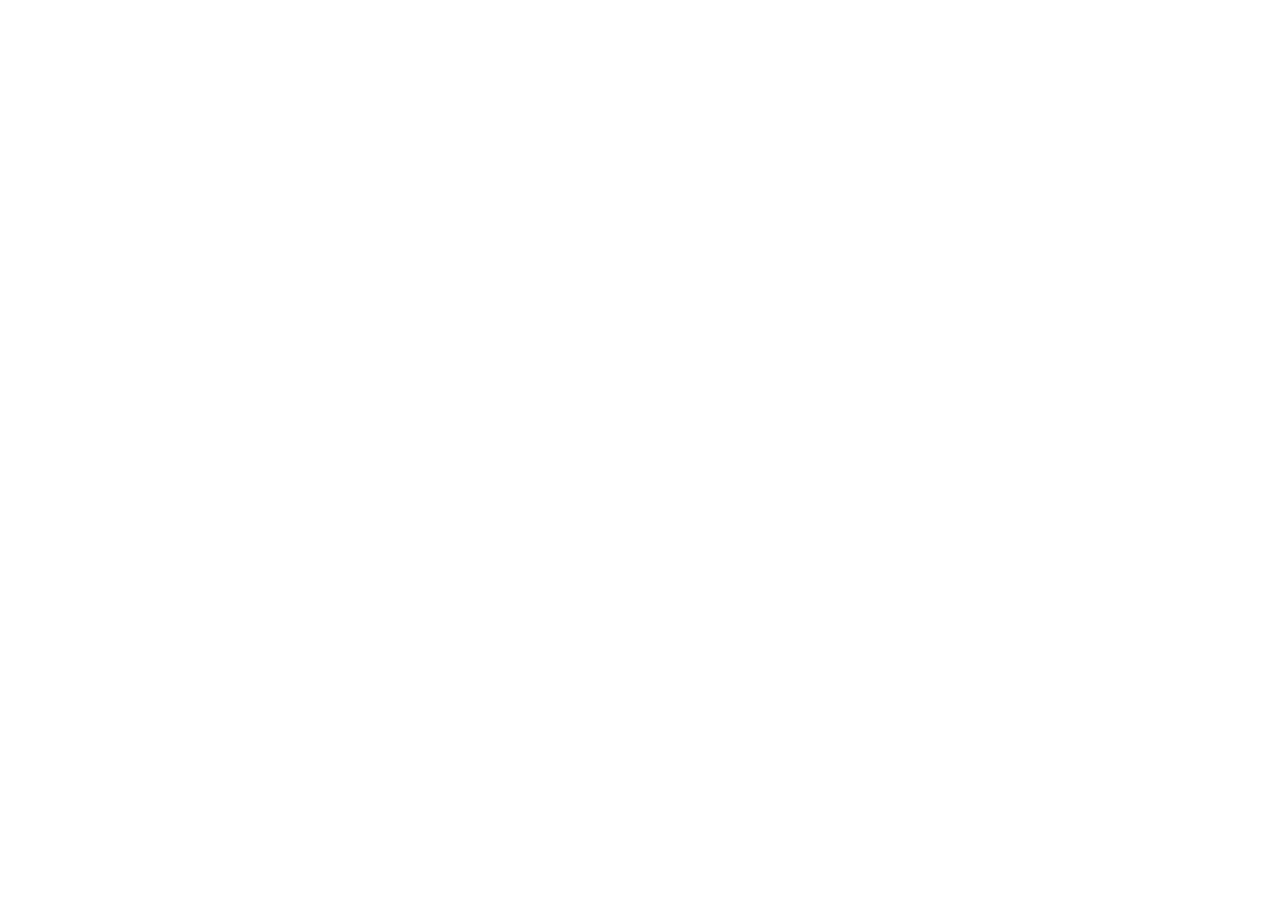
==== index.html @ af73fc1e "Home cleanup and Current lab setup / Future lab labels" ====
<!DOCTYPE html>
<html lang="en">
  <head>
    <meta charset="UTF-8" />
    <meta name="viewport" content="width=device-width, initial-scale=1.0, maximum-scale=1" />
    <title>AliveDx Value Calculator</title>
    <meta name="description" content="AliveDx Value Calculator — MosaiQ VCT Lite." />
    <link rel="icon" type="image/svg+xml" href="./favicon.svg" />
    <script type="module" crossorigin src="/assets/index-DO773EuP.js"></script>
    <link rel="stylesheet" crossorigin href="/assets/index-D9rgDyKz.css">
  </head>
  <body>
    <div id="root"></div>
  </body>
</html>
---- assets/index-D9rgDyKz.css ----
@layer properties{@supports (((-webkit-hyphens:none)) and (not (margin-trim:inline))) or ((-moz-orient:inline) and (not (color:rgb(from red r g b)))){*,:before,:after,::backdrop{--tw-translate-x:0;--tw-translate-y:0;--tw-translate-z:0;--tw-scale-x:1;--tw-scale-y:1;--tw-scale-z:1;--tw-rotate-x:initial;--tw-rotate-y:initial;--tw-rotate-z:initial;--tw-skew-x:initial;--tw-skew-y:initial;--tw-pan-x:initial;--tw-pan-y:initial;--tw-pinch-zoom:initial;--tw-space-y-reverse:0;--tw-space-x-reverse:0;--tw-divide-x-reverse:0;--tw-border-style:solid;--tw-divide-y-reverse:0;--tw-leading:initial;--tw-font-weight:initial;--tw-tracking:initial;--tw-ordinal:initial;--tw-slashed-zero:initial;--tw-numeric-figure:initial;--tw-numeric-spacing:initial;--tw-numeric-fraction:initial;--tw-shadow:0 0 #0000;--tw-shadow-color:initial;--tw-shadow-alpha:100%;--tw-inset-shadow:0 0 #0000;--tw-inset-shadow-color:initial;--tw-inset-shadow-alpha:100%;--tw-ring-color:initial;--tw-ring-shadow:0 0 #0000;--tw-inset-ring-color:initial;--tw-inset-ring-shadow:0 0 #0000;--tw-ring-inset:initial;--tw-ring-offset-width:0px;--tw-ring-offset-color:#fff;--tw-ring-offset-shadow:0 0 #0000;--tw-outline-style:solid;--tw-blur:initial;--tw-brightness:initial;--tw-contrast:initial;--tw-grayscale:initial;--tw-hue-rotate:initial;--tw-invert:initial;--tw-opacity:initial;--tw-saturate:initial;--tw-sepia:initial;--tw-drop-shadow:initial;--tw-drop-shadow-color:initial;--tw-drop-shadow-alpha:100%;--tw-drop-shadow-size:initial;--tw-backdrop-blur:initial;--tw-backdrop-brightness:initial;--tw-backdrop-contrast:initial;--tw-backdrop-grayscale:initial;--tw-backdrop-hue-rotate:initial;--tw-backdrop-invert:initial;--tw-backdrop-opacity:initial;--tw-backdrop-saturate:initial;--tw-backdrop-sepia:initial;--tw-duration:initial;--tw-ease:initial;--tw-content:"";--tw-animation-delay:0s;--tw-animation-direction:normal;--tw-animation-duration:initial;--tw-animation-fill-mode:none;--tw-animation-iteration-count:1;--tw-enter-blur:0;--tw-enter-opacity:1;--tw-enter-rotate:0;--tw-enter-scale:1;--tw-enter-translate-x:0;--tw-enter-translate-y:0;--tw-exit-blur:0;--tw-exit-opacity:1;--tw-exit-rotate:0;--tw-exit-scale:1;--tw-exit-translate-x:0;--tw-exit-translate-y:0}}}@font-face{font-family:Volte;src:url(/assets/Indian_Type_Foundry_-_Volte_Light-pkLJXpT8.otf)format("opentype");font-weight:300;font-style:normal;font-display:swap}@font-face{font-family:Volte;src:url(/assets/Indian_Type_Foundry_-_Volte-LightItalic-BcmvPNiI.otf)format("opentype");font-weight:300;font-style:italic;font-display:swap}@font-face{font-family:Volte;src:url(/assets/Indian_Type_Foundry_-_Volte-B6xbLpW4.otf)format("opentype");font-weight:400;font-style:normal;font-display:swap}@font-face{font-family:Volte;src:url(/assets/Indian_Type_Foundry_-_Volte-RegularItalic-r1GnryPZ.otf)format("opentype");font-weight:400;font-style:italic;font-display:swap}@font-face{font-family:Volte;src:url(/assets/Indian_Type_Foundry_-_Volte_Medium-BM7cbm4e.otf)format("opentype");font-weight:500;font-style:normal;font-display:swap}@font-face{font-family:Volte;src:url(/assets/Indian_Type_Foundry_-_Volte-MediumItalic-CyZP0WpA.otf)format("opentype");font-weight:500;font-style:italic;font-display:swap}@font-face{font-family:Volte;src:url(/assets/Indian_Type_Foundry_-_Volte_Semibold-C-wmQ6Gx.otf)format("opentype");font-weight:600;font-style:normal;font-display:swap}@font-face{font-family:Volte;src:url(/assets/Indian_Type_Foundry_-_Volte-SemiboldItalic-i_0PJEi4.otf)format("opentype");font-weight:600;font-style:italic;font-display:swap}@font-face{font-family:Volte;src:url(/assets/Indian_Type_Foundry_-_Volte_Bold-Bi9h_TuT.otf)format("opentype");font-weight:700;font-style:normal;font-display:swap}@font-face{font-family:Volte;src:url(/assets/Indian_Type_Foundry_-_Volte-BoldItalic-NC9PoiER.otf)format("opentype");font-weight:700;font-style:italic;font-display:swap}@layer theme{:root,:host{--color-red-50:oklch(97.1% .013 17.38);--color-red-300:oklch(80.8% .114 19.571);--color-red-400:oklch(70.4% .191 22.216);--color-red-600:oklch(57.7% .245 27.325);--color-black:#000;--color-white:#fff;--spacing:.25rem;--container-sm:24rem;--container-md:28rem;--container-lg:32rem;--container-xl:36rem;--container-2xl:42rem;--container-3xl:48rem;--container-6xl:72rem;--container-7xl:80rem;--font-weight-normal:400;--font-weight-medium:500;--font-weight-semibold:600;--font-weight-bold:700;--tracking-tight:-.025em;--tracking-wide:.025em;--tracking-wider:.05em;--tracking-widest:.1em;--leading-tight:1.25;--leading-snug:1.375;--leading-normal:1.5;--leading-relaxed:1.625;--ease-in:cubic-bezier(.4, 0, 1, 1);--ease-out:cubic-bezier(0, 0, .2, 1);--ease-in-out:cubic-bezier(.4, 0, .2, 1);--animate-spin:spin 1s linear infinite;--animate-pulse:pulse 2s cubic-bezier(.4, 0, .6, 1) infinite;--blur-sm:8px;--aspect-video:16 / 9;--default-transition-duration:.15s;--default-transition-timing-function:cubic-bezier(.4, 0, .2, 1);--default-font-family:var(--app-font-sans);--default-mono-font-family:var(--app-font-mono);--color-border:hsl(var(--border))}}@layer base{*,:after,:before,::backdrop{box-sizing:border-box;border:0 solid;margin:0;padding:0}::file-selector-button{box-sizing:border-box;border:0 solid;margin:0;padding:0}html,:host{-webkit-text-size-adjust:100%;tab-size:4;line-height:1.5;font-family:var(--default-font-family,-apple-system, BlinkMacSystemFont, "Segoe UI", Roboto, "Helvetica Neue", "Noto Sans", Arial, sans-serif, "Apple Color Emoji", "Segoe UI Emoji", "Segoe UI Symbol", "Noto Color Emoji");font-feature-settings:var(--default-font-feature-settings,normal);font-variation-settings:var(--default-font-variation-settings,normal);-webkit-tap-highlight-color:transparent}hr{height:0;color:inherit;border-top-width:1px}abbr:where([title]){-webkit-text-decoration:underline dotted;text-decoration:underline dotted}h1,h2,h3,h4,h5,h6{font-size:inherit;font-weight:inherit}a{color:inherit;-webkit-text-decoration:inherit;text-decoration:inherit}b,strong{font-weight:bolder}code,kbd,samp,pre{font-family:var(--default-mono-font-family,ui-monospace, SFMono-Regular, Menlo, Monaco, Consolas, "Liberation Mono", "Courier New", monospace);font-feature-settings:var(--default-mono-font-feature-settings,normal);font-variation-settings:var(--default-mono-font-variation-settings,normal);font-size:1em}small{font-size:80%}sub,sup{vertical-align:baseline;font-size:75%;line-height:0;position:relative}sub{bottom:-.25em}sup{top:-.5em}table{text-indent:0;border-color:inherit;border-collapse:collapse}:-moz-focusring:where(:not(iframe)){outline:auto}progress{vertical-align:baseline}summary{display:list-item}ol,ul,menu{list-style:none}img,svg,video,canvas,audio,iframe,embed,object{vertical-align:middle;display:block}img,video{max-width:100%;height:auto}button,input,select,optgroup,textarea{font:inherit;font-feature-settings:inherit;font-variation-settings:inherit;letter-spacing:inherit;color:inherit;opacity:1;background-color:#0000;border-radius:0}::file-selector-button{font:inherit;font-feature-settings:inherit;font-variation-settings:inherit;letter-spacing:inherit;color:inherit;opacity:1;background-color:#0000;border-radius:0}:where(select:is([multiple],[size])) optgroup{font-weight:bolder}:where(select:is([multiple],[size])) optgroup option{padding-inline-start:20px}::file-selector-button{margin-inline-end:4px}::placeholder{opacity:1}@supports (not ((-webkit-appearance:-apple-pay-button))) or (contain-intrinsic-size:1px){::placeholder{color:currentColor}@supports (color:color-mix(in lab,red,red)){::placeholder{color:color-mix(in oklab,currentcolor 50%,transparent)}}}textarea{resize:vertical}::-webkit-search-decoration{-webkit-appearance:none}::-webkit-date-and-time-value{min-height:1lh;text-align:inherit}::-webkit-datetime-edit{display:inline-flex}::-webkit-datetime-edit-fields-wrapper{padding:0}::-webkit-datetime-edit{padding-block:0}::-webkit-datetime-edit-year-field{padding-block:0}::-webkit-datetime-edit-month-field{padding-block:0}::-webkit-datetime-edit-day-field{padding-block:0}::-webkit-datetime-edit-hour-field{padding-block:0}::-webkit-datetime-edit-minute-field{padding-block:0}::-webkit-datetime-edit-second-field{padding-block:0}::-webkit-datetime-edit-millisecond-field{padding-block:0}::-webkit-datetime-edit-meridiem-field{padding-block:0}::-webkit-calendar-picker-indicator{line-height:1}:-moz-ui-invalid{box-shadow:none}button,input:where([type=button],[type=reset],[type=submit]){appearance:button}::file-selector-button{appearance:button}::-webkit-inner-spin-button{height:auto}::-webkit-outer-spin-button{height:auto}[hidden]:where(:not([hidden=until-found])){display:none!important}*{border-color:hsl(var(--border))}body{background-color:hsl(var(--background));font-family:var(--app-font-sans);color:hsl(var(--foreground));-webkit-font-smoothing:antialiased;-moz-osx-font-smoothing:grayscale}}@layer components{.vct-app{background:hsl(var(--muted));min-height:100dvh;display:flex}.vct-sidebar{background:hsl(var(--sidebar));width:208px;color:hsl(var(--sidebar-foreground));border-right:1px solid hsl(var(--sidebar-border));flex-direction:column;flex:0 0 208px;padding:18px 12px 14px;display:flex}.vct-nav-item{color:hsl(var(--sidebar-foreground));border-radius:10px;align-items:center;gap:10px;padding:8px 10px;font-size:13.5px;font-weight:500;line-height:1.2;text-decoration:none;display:flex}.vct-nav-item:hover,.vct-nav-item.is-active{background:hsl(var(--sidebar-accent));color:hsl(var(--sidebar-accent-foreground))}.vct-canvas{background:hsl(var(--background));flex:1;min-width:0;padding:36px 44px;overflow:auto}.vct-canvas.has-ask{padding-bottom:112px}.vct-askbar{z-index:20;pointer-events:none;justify-content:center;display:flex;position:fixed;bottom:20px;left:208px;right:0}.vct-ask{pointer-events:auto;border:1px solid hsl(var(--border));background:hsl(var(--card));border-radius:999px;align-items:center;gap:8px;width:min(640px,100% - 48px);height:50px;padding:0 8px 0 18px;display:flex;box-shadow:0 8px 28px #02479c12}.vct-oc{border-radius:18px;padding:18px 18px 16px}.vct-oc-num{letter-spacing:-.035em;color:hsl(var(--chart-2));font-size:28px;font-weight:700;line-height:1}.vct-headline{letter-spacing:-.03em;color:hsl(var(--chart-2));margin:0;font-size:32px;font-weight:700;line-height:1.15}.vct-mobile-bar{display:none}@media(max-width:767px){.vct-app{flex-direction:column}.vct-sidebar,.vct-askbar{display:none}.vct-mobile-bar{background:hsl(var(--sidebar));min-height:48px;color:hsl(var(--sidebar-foreground));border-bottom:1px solid hsl(var(--sidebar-border));flex:none;justify-content:space-between;align-items:center;gap:12px;padding:10px 16px;display:flex}.vct-mobile-mark{align-items:center;gap:8px;text-decoration:none;display:flex}.vct-mobile-mark span{letter-spacing:-.01em;color:hsl(var(--chart-2));font-size:13px;font-weight:600}.vct-mobile-nav{align-items:center;gap:8px;font-size:13.5px;font-weight:500;display:flex}.vct-mobile-nav a{color:hsl(var(--sidebar-foreground));text-decoration:none}.vct-mobile-nav a.is-active{color:hsl(var(--chart-2));font-weight:600}.vct-mobile-nav .sep{color:hsl(var(--muted-foreground))}.vct-canvas{padding:20px 16px 28px}.vct-canvas.has-ask{padding-bottom:28px}.vct-headline{font-size:26px}}.vct-mode{color:hsl(var(--muted-foreground));align-items:center;gap:8px;font-size:13px;font-weight:500;line-height:1.2;display:inline-flex}.vct-mode button{appearance:none;font:inherit;color:inherit;cursor:pointer;background:0 0;border:0;margin:0;padding:0}.vct-mode button.is-on{color:hsl(var(--chart-2));font-weight:600}.vct-section{border-top:1px solid hsl(var(--border));padding:36px 0 4px}.vct-section-head{align-items:baseline;gap:14px;margin:0 0 6px;display:flex}.vct-section-num{letter-spacing:.04em;color:hsl(var(--muted-foreground));font-variant-numeric:tabular-nums;flex:none;font-size:13px;font-weight:600}.vct-section-title{letter-spacing:-.02em;color:hsl(var(--chart-2));margin:0;font-size:20px;font-weight:600;line-height:1.25}.vct-section-help{max-width:40rem;color:hsl(var(--muted-foreground));margin:0 0 28px;font-size:13.5px;line-height:1.5}.vct-fields{flex-direction:column;gap:22px;display:flex}.vct-instrument+.vct-instrument{border-top:1px solid hsl(var(--border));margin-top:22px;padding-top:22px}.vct-report{border-top:1px solid hsl(var(--border));padding:40px 0 8px}.vct-report-kicker{align-items:baseline;gap:10px;margin:0 0 10px;display:flex}.vct-report-title{letter-spacing:-.015em;color:hsl(var(--chart-2));font-size:16px;font-weight:600}.vct-terms{margin-top:18px}.vct-terms summary{cursor:pointer;width:fit-content;color:hsl(var(--muted-foreground));font-size:13px;font-weight:500;list-style:none}.vct-terms summary::-webkit-details-marker{display:none}}@layer utilities{.\@container\/field-group{container:field-group/inline-size}.\@container{container-type:inline-size}.pointer-events-auto{pointer-events:auto}.pointer-events-none{pointer-events:none}.collapse{visibility:collapse}.invisible{visibility:hidden}.visible{visibility:visible}.sr-only{clip-path:inset(50%);white-space:nowrap;border-width:0;width:1px;height:1px;margin:-1px;padding:0;position:absolute;overflow:hidden}.not-sr-only{clip-path:none;white-space:normal;width:auto;height:auto;margin:0;padding:0;position:static;overflow:visible}.absolute{position:absolute}.fixed{position:fixed}.relative{position:relative}.static{position:static}.sticky{position:sticky}.inset-0{inset:0}.inset-x-0{inset-inline:0}.inset-y-0{inset-block:0}.-top-4{top:calc(var(--spacing) * -4)}.-top-6{top:calc(var(--spacing) * -6)}.-top-12{top:calc(var(--spacing) * -12)}.top-0{top:0}.top-1\.5{top:calc(var(--spacing) * 1.5)}.top-1\/2{top:50%}.top-2{top:calc(var(--spacing) * 2)}.top-3\.5{top:calc(var(--spacing) * 3.5)}.top-4{top:calc(var(--spacing) * 4)}.top-\[1px\]{top:1px}.top-\[50\%\]{top:50%}.top-\[60\%\]{top:60%}.top-full{top:100%}.-right-12{right:calc(var(--spacing) * -12)}.right-0{right:0}.right-1{right:var(--spacing)}.right-2{right:calc(var(--spacing) * 2)}.right-3{right:calc(var(--spacing) * 3)}.right-4{right:calc(var(--spacing) * 4)}.-bottom-12{bottom:calc(var(--spacing) * -12)}.bottom-0{bottom:0}.-left-12{left:calc(var(--spacing) * -12)}.left-0{left:0}.left-1\/2{left:50%}.left-2{left:calc(var(--spacing) * 2)}.left-\[50\%\]{left:50%}.isolate{isolation:isolate}.isolation-auto{isolation:auto}.z-10{z-index:10}.z-20{z-index:20}.z-30{z-index:30}.z-50{z-index:50}.z-\[1\]{z-index:1}.z-\[100\]{z-index:100}.order-first{order:-9999}.order-last{order:9999}.container{width:100%}@media(min-width:40rem){.container{max-width:40rem}}@media(min-width:48rem){.container{max-width:48rem}}@media(min-width:64rem){.container{max-width:64rem}}@media(min-width:80rem){.container{max-width:80rem}}@media(min-width:96rem){.container{max-width:96rem}}.\!m-0{margin:0!important}.-mx-1{margin-inline:calc(var(--spacing) * -1)}.mx-2{margin-inline:calc(var(--spacing) * 2)}.mx-3\.5{margin-inline:calc(var(--spacing) * 3.5)}.mx-auto{margin-inline:auto}.-my-2{margin-block:calc(var(--spacing) * -2)}.my-0{margin-block:0}.my-0\.5{margin-block:calc(var(--spacing) * .5)}.my-1{margin-block:var(--spacing)}.prose{color:var(--tw-prose-body);max-width:65ch}.prose :where(p):not(:where([class~=not-prose],[class~=not-prose] *)){margin-top:1.25em;margin-bottom:1.25em}.prose :where([class~=lead]):not(:where([class~=not-prose],[class~=not-prose] *)){color:var(--tw-prose-lead);margin-top:1.2em;margin-bottom:1.2em;font-size:1.25em;line-height:1.6}.prose :where(a):not(:where([class~=not-prose],[class~=not-prose] *)){color:var(--tw-prose-links);font-weight:500;text-decoration:underline}.prose :where(strong):not(:where([class~=not-prose],[class~=not-prose] *)){color:var(--tw-prose-bold);font-weight:600}.prose :where(a strong):not(:where([class~=not-prose],[class~=not-prose] *)),.prose :where(blockquote strong):not(:where([class~=not-prose],[class~=not-prose] *)),.prose :where(thead th strong):not(:where([class~=not-prose],[class~=not-prose] *)){color:inherit}.prose :where(ol):not(:where([class~=not-prose],[class~=not-prose] *)){margin-top:1.25em;margin-bottom:1.25em;padding-inline-start:1.625em;list-style-type:decimal}.prose :where(ol[type=A]):not(:where([class~=not-prose],[class~=not-prose] *)){list-style-type:upper-alpha}.prose :where(ol[type=a]):not(:where([class~=not-prose],[class~=not-prose] *)){list-style-type:lower-alpha}.prose :where(ol[type=A s]):not(:where([class~=not-prose],[class~=not-prose] *)){list-style-type:upper-alpha}.prose :where(ol[type=a s]):not(:where([class~=not-prose],[class~=not-prose] *)){list-style-type:lower-alpha}.prose :where(ol[type=I]):not(:where([class~=not-prose],[class~=not-prose] *)){list-style-type:upper-roman}.prose :where(ol[type=i]):not(:where([class~=not-prose],[class~=not-prose] *)){list-style-type:lower-roman}.prose :where(ol[type=I s]):not(:where([class~=not-prose],[class~=not-prose] *)){list-style-type:upper-roman}.prose :where(ol[type=i s]):not(:where([class~=not-prose],[class~=not-prose] *)){list-style-type:lower-roman}.prose :where(ol[type="1"]):not(:where([class~=not-prose],[class~=not-prose] *)){list-style-type:decimal}.prose :where(ul):not(:where([class~=not-prose],[class~=not-prose] *)){margin-top:1.25em;margin-bottom:1.25em;padding-inline-start:1.625em;list-style-type:disc}.prose :where(ol>li):not(:where([class~=not-prose],[class~=not-prose] *))::marker{color:var(--tw-prose-counters);font-weight:400}.prose :where(ul>li):not(:where([class~=not-prose],[class~=not-prose] *))::marker{color:var(--tw-prose-bullets)}.prose :where(dt):not(:where([class~=not-prose],[class~=not-prose] *)){color:var(--tw-prose-headings);margin-top:1.25em;font-weight:600}.prose :where(hr):not(:where([class~=not-prose],[class~=not-prose] *)){border-color:var(--tw-prose-hr);border-top-width:1px;margin-top:3em;margin-bottom:3em}.prose :where(blockquote):not(:where([class~=not-prose],[class~=not-prose] *)){color:var(--tw-prose-quotes);border-inline-start-width:.25rem;border-inline-start-color:var(--tw-prose-quote-borders);quotes:"“""”""‘""’";margin-top:1.6em;margin-bottom:1.6em;padding-inline-start:1em;font-style:italic;font-weight:500}.prose :where(blockquote p:first-of-type):not(:where([class~=not-prose],[class~=not-prose] *)):before{content:open-quote}.prose :where(blockquote p:last-of-type):not(:where([class~=not-prose],[class~=not-prose] *)):after{content:close-quote}.prose :where(h1):not(:where([class~=not-prose],[class~=not-prose] *)){color:var(--tw-prose-headings);margin-top:0;margin-bottom:.888889em;font-size:2.25em;font-weight:800;line-height:1.11111}.prose :where(h1 strong):not(:where([class~=not-prose],[class~=not-prose] *)){color:inherit;font-weight:900}.prose :where(h2):not(:where([class~=not-prose],[class~=not-prose] *)){color:var(--tw-prose-headings);margin-top:2em;margin-bottom:1em;font-size:1.5em;font-weight:700;line-height:1.33333}.prose :where(h2 strong):not(:where([class~=not-prose],[class~=not-prose] *)){color:inherit;font-weight:800}.prose :where(h3):not(:where([class~=not-prose],[class~=not-prose] *)){color:var(--tw-prose-headings);margin-top:1.6em;margin-bottom:.6em;font-size:1.25em;font-weight:600;line-height:1.6}.prose :where(h3 strong):not(:where([class~=not-prose],[class~=not-prose] *)){color:inherit;font-weight:700}.prose :where(h4):not(:where([class~=not-prose],[class~=not-prose] *)){color:var(--tw-prose-headings);margin-top:1.5em;margin-bottom:.5em;font-weight:600;line-height:1.5}.prose :where(h4 strong):not(:where([class~=not-prose],[class~=not-prose] *)){color:inherit;font-weight:700}.prose :where(img):not(:where([class~=not-prose],[class~=not-prose] *)){margin-top:2em;margin-bottom:2em}.prose :where(picture):not(:where([class~=not-prose],[class~=not-prose] *)){margin-top:2em;margin-bottom:2em;display:block}.prose :where(video):not(:where([class~=not-prose],[class~=not-prose] *)){margin-top:2em;margin-bottom:2em}.prose :where(kbd):not(:where([class~=not-prose],[class~=not-prose] *)){color:var(--tw-prose-kbd);box-shadow:0 0 0 1px var(--tw-prose-kbd-shadows),0 3px 0 var(--tw-prose-kbd-shadows);padding-top:.1875em;padding-inline-end:.375em;padding-bottom:.1875em;border-radius:.3125rem;padding-inline-start:.375em;font-family:inherit;font-size:.875em;font-weight:500}.prose :where(code):not(:where([class~=not-prose],[class~=not-prose] *)){color:var(--tw-prose-code);font-size:.875em;font-weight:600}.prose :where(code):not(:where([class~=not-prose],[class~=not-prose] *)):before,.prose :where(code):not(:where([class~=not-prose],[class~=not-prose] *)):after{content:"`"}.prose :where(a code):not(:where([class~=not-prose],[class~=not-prose] *)),.prose :where(h1 code):not(:where([class~=not-prose],[class~=not-prose] *)){color:inherit}.prose :where(h2 code):not(:where([class~=not-prose],[class~=not-prose] *)){color:inherit;font-size:.875em}.prose :where(h3 code):not(:where([class~=not-prose],[class~=not-prose] *)){color:inherit;font-size:.9em}.prose :where(h4 code):not(:where([class~=not-prose],[class~=not-prose] *)),.prose :where(blockquote code):not(:where([class~=not-prose],[class~=not-prose] *)),.prose :where(thead th code):not(:where([class~=not-prose],[class~=not-prose] *)){color:inherit}.prose :where(pre):not(:where([class~=not-prose],[class~=not-prose] *)){color:var(--tw-prose-pre-code);background-color:var(--tw-prose-pre-bg);padding-top:.857143em;padding-inline-end:1.14286em;padding-bottom:.857143em;border-radius:.375rem;margin-top:1.71429em;margin-bottom:1.71429em;padding-inline-start:1.14286em;font-size:.875em;font-weight:400;line-height:1.71429;overflow-x:auto}.prose :where(pre code):not(:where([class~=not-prose],[class~=not-prose] *)){font-weight:inherit;color:inherit;font-size:inherit;font-family:inherit;line-height:inherit;background-color:#0000;border-width:0;border-radius:0;padding:0}.prose :where(pre code):not(:where([class~=not-prose],[class~=not-prose] *)):before,.prose :where(pre code):not(:where([class~=not-prose],[class~=not-prose] *)):after{content:none}.prose :where(table):not(:where([class~=not-prose],[class~=not-prose] *)){table-layout:auto;width:100%;margin-top:2em;margin-bottom:2em;font-size:.875em;line-height:1.71429}.prose :where(thead):not(:where([class~=not-prose],[class~=not-prose] *)){border-bottom-width:1px;border-bottom-color:var(--tw-prose-th-borders)}.prose :where(thead th):not(:where([class~=not-prose],[class~=not-prose] *)){color:var(--tw-prose-headings);vertical-align:bottom;padding-inline-end:.571429em;padding-bottom:.571429em;padding-inline-start:.571429em;font-weight:600}.prose :where(tbody tr):not(:where([class~=not-prose],[class~=not-prose] *)){border-bottom-width:1px;border-bottom-color:var(--tw-prose-td-borders)}.prose :where(tbody tr:last-child):not(:where([class~=not-prose],[class~=not-prose] *)){border-bottom-width:0}.prose :where(tbody td):not(:where([class~=not-prose],[class~=not-prose] *)){vertical-align:baseline}.prose :where(tfoot):not(:where([class~=not-prose],[class~=not-prose] *)){border-top-width:1px;border-top-color:var(--tw-prose-th-borders)}.prose :where(tfoot td):not(:where([class~=not-prose],[class~=not-prose] *)){vertical-align:top}.prose :where(th,td):not(:where([class~=not-prose],[class~=not-prose] *)){text-align:start}.prose :where(figure>*):not(:where([class~=not-prose],[class~=not-prose] *)){margin-top:0;margin-bottom:0}.prose :where(figcaption):not(:where([class~=not-prose],[class~=not-prose] *)){color:var(--tw-prose-captions);margin-top:.857143em;font-size:.875em;line-height:1.42857}.prose{--tw-prose-body:oklch(37.3% .034 259.733);--tw-prose-headings:oklch(21% .034 264.665);--tw-prose-lead:oklch(44.6% .03 256.802);--tw-prose-links:oklch(21% .034 264.665);--tw-prose-bold:oklch(21% .034 264.665);--tw-prose-counters:oklch(55.1% .027 264.364);--tw-prose-bullets:oklch(87.2% .01 258.338);--tw-prose-hr:oklch(92.8% .006 264.531);--tw-prose-quotes:oklch(21% .034 264.665);--tw-prose-quote-borders:oklch(92.8% .006 264.531);--tw-prose-captions:oklch(55.1% .027 264.364);--tw-prose-kbd:oklch(21% .034 264.665);--tw-prose-kbd-shadows:oklab(21% -.00316127 -.0338527/.1);--tw-prose-code:oklch(21% .034 264.665);--tw-prose-pre-code:oklch(92.8% .006 264.531);--tw-prose-pre-bg:oklch(27.8% .033 256.848);--tw-prose-th-borders:oklch(87.2% .01 258.338);--tw-prose-td-borders:oklch(92.8% .006 264.531);--tw-prose-invert-body:oklch(87.2% .01 258.338);--tw-prose-invert-headings:#fff;--tw-prose-invert-lead:oklch(70.7% .022 261.325);--tw-prose-invert-links:#fff;--tw-prose-invert-bold:#fff;--tw-prose-invert-counters:oklch(70.7% .022 261.325);--tw-prose-invert-bullets:oklch(44.6% .03 256.802);--tw-prose-invert-hr:oklch(37.3% .034 259.733);--tw-prose-invert-quotes:oklch(96.7% .003 264.542);--tw-prose-invert-quote-borders:oklch(37.3% .034 259.733);--tw-prose-invert-captions:oklch(70.7% .022 261.325);--tw-prose-invert-kbd:#fff;--tw-prose-invert-kbd-shadows:#ffffff1a;--tw-prose-invert-code:#fff;--tw-prose-invert-pre-code:oklch(87.2% .01 258.338);--tw-prose-invert-pre-bg:#00000080;--tw-prose-invert-th-borders:oklch(44.6% .03 256.802);--tw-prose-invert-td-borders:oklch(37.3% .034 259.733);font-size:1rem;line-height:1.75}.prose :where(picture>img):not(:where([class~=not-prose],[class~=not-prose] *)){margin-top:0;margin-bottom:0}.prose :where(li):not(:where([class~=not-prose],[class~=not-prose] *)){margin-top:.5em;margin-bottom:.5em}.prose :where(ol>li):not(:where([class~=not-prose],[class~=not-prose] *)),.prose :where(ul>li):not(:where([class~=not-prose],[class~=not-prose] *)){padding-inline-start:.375em}.prose :where(.prose>ul>li p):not(:where([class~=not-prose],[class~=not-prose] *)){margin-top:.75em;margin-bottom:.75em}.prose :where(.prose>ul>li>p:first-child):not(:where([class~=not-prose],[class~=not-prose] *)){margin-top:1.25em}.prose :where(.prose>ul>li>p:last-child):not(:where([class~=not-prose],[class~=not-prose] *)){margin-bottom:1.25em}.prose :where(.prose>ol>li>p:first-child):not(:where([class~=not-prose],[class~=not-prose] *)){margin-top:1.25em}.prose :where(.prose>ol>li>p:last-child):not(:where([class~=not-prose],[class~=not-prose] *)){margin-bottom:1.25em}.prose :where(ul ul,ul ol,ol ul,ol ol):not(:where([class~=not-prose],[class~=not-prose] *)){margin-top:.75em;margin-bottom:.75em}.prose :where(dl):not(:where([class~=not-prose],[class~=not-prose] *)){margin-top:1.25em;margin-bottom:1.25em}.prose :where(dd):not(:where([class~=not-prose],[class~=not-prose] *)){margin-top:.5em;padding-inline-start:1.625em}.prose :where(hr+*):not(:where([class~=not-prose],[class~=not-prose] *)),.prose :where(h2+*):not(:where([class~=not-prose],[class~=not-prose] *)),.prose :where(h3+*):not(:where([class~=not-prose],[class~=not-prose] *)),.prose :where(h4+*):not(:where([class~=not-prose],[class~=not-prose] *)){margin-top:0}.prose :where(thead th:first-child):not(:where([class~=not-prose],[class~=not-prose] *)){padding-inline-start:0}.prose :where(thead th:last-child):not(:where([class~=not-prose],[class~=not-prose] *)){padding-inline-end:0}.prose :where(tbody td,tfoot td):not(:where([class~=not-prose],[class~=not-prose] *)){padding-top:.571429em;padding-inline-end:.571429em;padding-bottom:.571429em;padding-inline-start:.571429em}.prose :where(tbody td:first-child,tfoot td:first-child):not(:where([class~=not-prose],[class~=not-prose] *)){padding-inline-start:0}.prose :where(tbody td:last-child,tfoot td:last-child):not(:where([class~=not-prose],[class~=not-prose] *)){padding-inline-end:0}.prose :where(figure):not(:where([class~=not-prose],[class~=not-prose] *)){margin-top:2em;margin-bottom:2em}.prose :where(.prose>:first-child):not(:where([class~=not-prose],[class~=not-prose] *)){margin-top:0}.prose :where(.prose>:last-child):not(:where([class~=not-prose],[class~=not-prose] *)){margin-bottom:0}.-mt-4{margin-top:calc(var(--spacing) * -4)}.mt-0\.5{margin-top:calc(var(--spacing) * .5)}.mt-1{margin-top:var(--spacing)}.mt-1\.5{margin-top:calc(var(--spacing) * 1.5)}.mt-2{margin-top:calc(var(--spacing) * 2)}.mt-3{margin-top:calc(var(--spacing) * 3)}.mt-4{margin-top:calc(var(--spacing) * 4)}.mt-5{margin-top:calc(var(--spacing) * 5)}.mt-6{margin-top:calc(var(--spacing) * 6)}.mt-24{margin-top:calc(var(--spacing) * 24)}.mt-auto{margin-top:auto}.mr-2{margin-right:calc(var(--spacing) * 2)}.mb-1{margin-bottom:var(--spacing)}.mb-2{margin-bottom:calc(var(--spacing) * 2)}.mb-3{margin-bottom:calc(var(--spacing) * 3)}.mb-5{margin-bottom:calc(var(--spacing) * 5)}.mb-6{margin-bottom:calc(var(--spacing) * 6)}.mb-10{margin-bottom:calc(var(--spacing) * 10)}.-ml-4{margin-left:calc(var(--spacing) * -4)}.ml-1{margin-left:var(--spacing)}.ml-4{margin-left:calc(var(--spacing) * 4)}.ml-auto{margin-left:auto}.line-clamp-2{-webkit-line-clamp:2;-webkit-box-orient:vertical;display:-webkit-box;overflow:hidden}.block{display:block}.contents{display:contents}.flex{display:flex}.flow-root{display:flow-root}.grid{display:grid}.hidden{display:none}.inline{display:inline}.inline-block{display:inline-block}.inline-flex{display:inline-flex}.inline-grid{display:inline-grid}.inline-table{display:inline-table}.list-item{display:list-item}.table{display:table}.table-caption{display:table-caption}.table-cell{display:table-cell}.table-column{display:table-column}.table-column-group{display:table-column-group}.table-footer-group{display:table-footer-group}.table-header-group{display:table-header-group}.table-row{display:table-row}.table-row-group{display:table-row-group}.aspect-\[16\/9\]{aspect-ratio:16/9}.aspect-square{aspect-ratio:1}.aspect-video{aspect-ratio:var(--aspect-video)}.size-4{width:calc(var(--spacing) * 4);height:calc(var(--spacing) * 4)}.size-6{width:calc(var(--spacing) * 6);height:calc(var(--spacing) * 6)}.size-8{width:calc(var(--spacing) * 8);height:calc(var(--spacing) * 8)}.size-10{width:calc(var(--spacing) * 10);height:calc(var(--spacing) * 10)}.size-\[--cell-size\]{width:--cell-size;height:--cell-size}.h-0{height:0}.h-1{height:var(--spacing)}.h-1\.5{height:calc(var(--spacing) * 1.5)}.h-2{height:calc(var(--spacing) * 2)}.h-2\.5{height:calc(var(--spacing) * 2.5)}.h-3{height:calc(var(--spacing) * 3)}.h-3\.5{height:calc(var(--spacing) * 3.5)}.h-4{height:calc(var(--spacing) * 4)}.h-5{height:calc(var(--spacing) * 5)}.h-6{height:calc(var(--spacing) * 6)}.h-7{height:calc(var(--spacing) * 7)}.h-8{height:calc(var(--spacing) * 8)}.h-9{height:calc(var(--spacing) * 9)}.h-10{height:calc(var(--spacing) * 10)}.h-11{height:calc(var(--spacing) * 11)}.h-12{height:calc(var(--spacing) * 12)}.h-64{height:calc(var(--spacing) * 64)}.h-\[--cell-size\]{height:--cell-size}.h-\[1px\]{height:1px}.h-\[var\(--radix-navigation-menu-viewport-height\)\]{height:var(--radix-navigation-menu-viewport-height)}.h-\[var\(--radix-select-trigger-height\)\]{height:var(--radix-select-trigger-height)}.h-auto{height:auto}.h-full{height:100%}.h-px{height:1px}.h-svh{height:100svh}.max-h-80{max-height:calc(var(--spacing) * 80)}.max-h-\[--radix-context-menu-content-available-height\]{max-height:--radix-context-menu-content-available-height}.max-h-\[--radix-select-content-available-height\]{max-height:--radix-select-content-available-height}.max-h-\[300px\]{max-height:300px}.max-h-\[var\(--radix-dropdown-menu-content-available-height\)\]{max-height:var(--radix-dropdown-menu-content-available-height)}.max-h-screen{max-height:100vh}.min-h-0{min-height:0}.min-h-8{min-height:calc(var(--spacing) * 8)}.min-h-9{min-height:calc(var(--spacing) * 9)}.min-h-10{min-height:calc(var(--spacing) * 10)}.min-h-\[60px\]{min-height:60px}.min-h-\[100dvh\]{min-height:100dvh}.min-h-svh{min-height:100svh}.w-0{width:0}.w-1{width:var(--spacing)}.w-2{width:calc(var(--spacing) * 2)}.w-2\.5{width:calc(var(--spacing) * 2.5)}.w-3{width:calc(var(--spacing) * 3)}.w-3\.5{width:calc(var(--spacing) * 3.5)}.w-3\/4{width:75%}.w-4{width:calc(var(--spacing) * 4)}.w-5{width:calc(var(--spacing) * 5)}.w-6{width:calc(var(--spacing) * 6)}.w-7{width:calc(var(--spacing) * 7)}.w-8{width:calc(var(--spacing) * 8)}.w-9{width:calc(var(--spacing) * 9)}.w-10{width:calc(var(--spacing) * 10)}.w-12{width:calc(var(--spacing) * 12)}.w-16{width:calc(var(--spacing) * 16)}.w-24{width:calc(var(--spacing) * 24)}.w-32{width:calc(var(--spacing) * 32)}.w-40{width:calc(var(--spacing) * 40)}.w-64{width:calc(var(--spacing) * 64)}.w-72{width:calc(var(--spacing) * 72)}.w-96{width:calc(var(--spacing) * 96)}.w-\[--cell-size\]{width:--cell-size}.w-\[1px\]{width:1px}.w-\[100px\]{width:100px}.w-\[190px\]{width:190px}.w-\[var\(--sidebar-width\)\]{width:var(--sidebar-width)}.w-auto{width:auto}.w-fit{width:fit-content}.w-full{width:100%}.w-max{width:max-content}.w-px{width:1px}.max-w-2xl{max-width:var(--container-2xl)}.max-w-3xl{max-width:var(--container-3xl)}.max-w-6xl{max-width:var(--container-6xl)}.max-w-7xl{max-width:var(--container-7xl)}.max-w-\[72px\]{max-width:72px}.max-w-\[140px\]{max-width:140px}.max-w-\[var\(--skeleton-width\)\]{max-width:var(--skeleton-width)}.max-w-full{max-width:100%}.max-w-lg{max-width:var(--container-lg)}.max-w-max{max-width:max-content}.max-w-md{max-width:var(--container-md)}.max-w-sm{max-width:var(--container-sm)}.max-w-xl{max-width:var(--container-xl)}.min-w-0{min-width:0}.min-w-5{min-width:calc(var(--spacing) * 5)}.min-w-8{min-width:calc(var(--spacing) * 8)}.min-w-9{min-width:calc(var(--spacing) * 9)}.min-w-10{min-width:calc(var(--spacing) * 10)}.min-w-\[--cell-size\]{min-width:--cell-size}.min-w-\[8rem\]{min-width:8rem}.min-w-\[12rem\]{min-width:12rem}.min-w-\[var\(--radix-select-trigger-width\)\]{min-width:var(--radix-select-trigger-width)}.flex-1{flex:1}.shrink{flex-shrink:1}.shrink-0{flex-shrink:0}.grow{flex-grow:1}.grow-0{flex-grow:0}.basis-full{flex-basis:100%}.caption-bottom{caption-side:bottom}.border-collapse{border-collapse:collapse}.origin-\[--radix-context-menu-content-transform-origin\]{transform-origin:--radix-context-menu-content-transform-origin}.origin-\[--radix-dropdown-menu-content-transform-origin\]{transform-origin:--radix-dropdown-menu-content-transform-origin}.origin-\[--radix-hover-card-content-transform-origin\]{transform-origin:--radix-hover-card-content-transform-origin}.origin-\[--radix-menubar-content-transform-origin\]{transform-origin:--radix-menubar-content-transform-origin}.origin-\[--radix-popover-content-transform-origin\]{transform-origin:--radix-popover-content-transform-origin}.origin-\[--radix-select-content-transform-origin\]{transform-origin:--radix-select-content-transform-origin}.origin-\[--radix-tooltip-content-transform-origin\]{transform-origin:--radix-tooltip-content-transform-origin}.-translate-x-1\/2{--tw-translate-x: -50% ;translate:var(--tw-translate-x) var(--tw-translate-y)}.-translate-x-px{--tw-translate-x:-1px;translate:var(--tw-translate-x) var(--tw-translate-y)}.translate-x-\[-50\%\]{--tw-translate-x:-50%;translate:var(--tw-translate-x) var(--tw-translate-y)}.translate-x-px{--tw-translate-x:1px;translate:var(--tw-translate-x) var(--tw-translate-y)}.-translate-y-1\/2{--tw-translate-y: -50% ;translate:var(--tw-translate-x) var(--tw-translate-y)}.translate-y-\[-50\%\]{--tw-translate-y:-50%;translate:var(--tw-translate-x) var(--tw-translate-y)}.translate-none{translate:none}.scale-3d{scale:var(--tw-scale-x) var(--tw-scale-y) var(--tw-scale-z)}.rotate-45{rotate:45deg}.rotate-90{rotate:90deg}.transform{transform:var(--tw-rotate-x,) var(--tw-rotate-y,) var(--tw-rotate-z,) var(--tw-skew-x,) var(--tw-skew-y,)}.animate-caret-blink{animation:1.25s ease-out infinite caret-blink}.animate-in{animation:enter var(--tw-animation-duration,var(--tw-duration,.15s))var(--tw-ease,ease)var(--tw-animation-delay,0s)var(--tw-animation-iteration-count,1)var(--tw-animation-direction,normal)var(--tw-animation-fill-mode,none)}.animate-pulse{animation:var(--animate-pulse)}.animate-spin{animation:var(--animate-spin)}.cursor-default{cursor:default}.cursor-pointer{cursor:pointer}.cursor-text{cursor:text}.touch-pinch-zoom{--tw-pinch-zoom:pinch-zoom;touch-action:var(--tw-pan-x,) var(--tw-pan-y,) var(--tw-pinch-zoom,)}.touch-none{touch-action:none}.resize{resize:both}.resize-none{resize:none}.list-disc{list-style-type:disc}.list-none{list-style-type:none}.grid-cols-2{grid-template-columns:repeat(2,minmax(0,1fr))}.flex-col{flex-direction:column}.flex-col-reverse{flex-direction:column-reverse}.flex-row{flex-direction:row}.flex-wrap{flex-wrap:wrap}.place-content-center{place-content:center}.items-center{align-items:center}.items-end{align-items:flex-end}.items-start{align-items:flex-start}.items-stretch{align-items:stretch}.justify-around{justify-content:space-around}.justify-between{justify-content:space-between}.justify-center{justify-content:center}.justify-end{justify-content:flex-end}.justify-start{justify-content:flex-start}.gap-1{gap:var(--spacing)}.gap-1\.5{gap:calc(var(--spacing) * 1.5)}.gap-2{gap:calc(var(--spacing) * 2)}.gap-2\.5{gap:calc(var(--spacing) * 2.5)}.gap-3{gap:calc(var(--spacing) * 3)}.gap-4{gap:calc(var(--spacing) * 4)}.gap-5{gap:calc(var(--spacing) * 5)}.gap-6{gap:calc(var(--spacing) * 6)}.gap-7{gap:calc(var(--spacing) * 7)}.gap-8{gap:calc(var(--spacing) * 8)}.gap-px{gap:1px}:where(.space-y-1\.5>:not(:last-child)){--tw-space-y-reverse:0;margin-block-start:calc(calc(var(--spacing) * 1.5) * var(--tw-space-y-reverse));margin-block-end:calc(calc(var(--spacing) * 1.5) * calc(1 - var(--tw-space-y-reverse)))}:where(.space-y-2>:not(:last-child)){--tw-space-y-reverse:0;margin-block-start:calc(calc(var(--spacing) * 2) * var(--tw-space-y-reverse));margin-block-end:calc(calc(var(--spacing) * 2) * calc(1 - var(--tw-space-y-reverse)))}:where(.space-y-3>:not(:last-child)){--tw-space-y-reverse:0;margin-block-start:calc(calc(var(--spacing) * 3) * var(--tw-space-y-reverse));margin-block-end:calc(calc(var(--spacing) * 3) * calc(1 - var(--tw-space-y-reverse)))}:where(.space-y-4>:not(:last-child)){--tw-space-y-reverse:0;margin-block-start:calc(calc(var(--spacing) * 4) * var(--tw-space-y-reverse));margin-block-end:calc(calc(var(--spacing) * 4) * calc(1 - var(--tw-space-y-reverse)))}:where(.space-y-5>:not(:last-child)){--tw-space-y-reverse:0;margin-block-start:calc(calc(var(--spacing) * 5) * var(--tw-space-y-reverse));margin-block-end:calc(calc(var(--spacing) * 5) * calc(1 - var(--tw-space-y-reverse)))}:where(.space-y-6>:not(:last-child)){--tw-space-y-reverse:0;margin-block-start:calc(calc(var(--spacing) * 6) * var(--tw-space-y-reverse));margin-block-end:calc(calc(var(--spacing) * 6) * calc(1 - var(--tw-space-y-reverse)))}:where(.space-y-8>:not(:last-child)){--tw-space-y-reverse:0;margin-block-start:calc(calc(var(--spacing) * 8) * var(--tw-space-y-reverse));margin-block-end:calc(calc(var(--spacing) * 8) * calc(1 - var(--tw-space-y-reverse)))}:where(.space-y-10>:not(:last-child)){--tw-space-y-reverse:0;margin-block-start:calc(calc(var(--spacing) * 10) * var(--tw-space-y-reverse));margin-block-end:calc(calc(var(--spacing) * 10) * calc(1 - var(--tw-space-y-reverse)))}:where(.space-y-reverse>:not(:last-child)){--tw-space-y-reverse:1}.gap-x-4{column-gap:calc(var(--spacing) * 4)}:where(.space-x-1>:not(:last-child)){--tw-space-x-reverse:0;margin-inline-start:calc(var(--spacing) * var(--tw-space-x-reverse));margin-inline-end:calc(var(--spacing) * calc(1 - var(--tw-space-x-reverse)))}:where(.space-x-4>:not(:last-child)){--tw-space-x-reverse:0;margin-inline-start:calc(calc(var(--spacing) * 4) * var(--tw-space-x-reverse));margin-inline-end:calc(calc(var(--spacing) * 4) * calc(1 - var(--tw-space-x-reverse)))}:where(.space-x-reverse>:not(:last-child)){--tw-space-x-reverse:1}.gap-y-1\.5{row-gap:calc(var(--spacing) * 1.5)}:where(.divide-x>:not(:last-child)){--tw-divide-x-reverse:0;border-inline-style:var(--tw-border-style);border-inline-start-width:calc(1px * var(--tw-divide-x-reverse));border-inline-end-width:calc(1px * calc(1 - var(--tw-divide-x-reverse)))}:where(.divide-y>:not(:last-child)){--tw-divide-y-reverse:0;border-bottom-style:var(--tw-border-style);border-top-style:var(--tw-border-style);border-top-width:calc(1px * var(--tw-divide-y-reverse));border-bottom-width:calc(1px * calc(1 - var(--tw-divide-y-reverse)))}:where(.divide-y-reverse>:not(:last-child)){--tw-divide-y-reverse:1}.self-stretch{align-self:stretch}.truncate{text-overflow:ellipsis;white-space:nowrap;overflow:hidden}.overflow-auto{overflow:auto}.overflow-hidden{overflow:hidden}.overflow-x-hidden{overflow-x:hidden}.overflow-y-auto{overflow-y:auto}.rounded-\[2px\]{border-radius:2px}.rounded-\[calc\(var\(--radius\)-5px\)\]{border-radius:calc(var(--radius) - 5px)}.rounded-\[inherit\]{border-radius:inherit}.rounded-full{border-radius:3.40282e38px}.rounded-lg{border-radius:var(--radius)}.rounded-md{border-radius:calc(var(--radius) - 2px)}.rounded-none{border-radius:0}.rounded-sm{border-radius:calc(var(--radius) - 4px)}.rounded-s{border-start-start-radius:.25rem;border-end-start-radius:.25rem}.rounded-ss{border-start-start-radius:.25rem}.rounded-e{border-start-end-radius:.25rem;border-end-end-radius:.25rem}.rounded-se{border-start-end-radius:.25rem}.rounded-ee{border-end-end-radius:.25rem}.rounded-es{border-end-start-radius:.25rem}.rounded-t{border-top-left-radius:.25rem;border-top-right-radius:.25rem}.rounded-t-\[3px\]{border-top-left-radius:3px;border-top-right-radius:3px}.rounded-t-\[10px\]{border-top-left-radius:10px;border-top-right-radius:10px}.rounded-l{border-top-left-radius:.25rem;border-bottom-left-radius:.25rem}.rounded-l-md{border-top-left-radius:calc(var(--radius) - 2px);border-bottom-left-radius:calc(var(--radius) - 2px)}.rounded-tl{border-top-left-radius:.25rem}.rounded-tl-sm{border-top-left-radius:calc(var(--radius) - 4px)}.rounded-r{border-top-right-radius:.25rem;border-bottom-right-radius:.25rem}.rounded-r-md{border-top-right-radius:calc(var(--radius) - 2px);border-bottom-right-radius:calc(var(--radius) - 2px)}.rounded-tr{border-top-right-radius:.25rem}.rounded-b{border-bottom-right-radius:.25rem;border-bottom-left-radius:.25rem}.rounded-br{border-bottom-right-radius:.25rem}.rounded-bl{border-bottom-left-radius:.25rem}.border{border-style:var(--tw-border-style);border-width:1px}.border-0{border-style:var(--tw-border-style);border-width:0}.border-2{border-style:var(--tw-border-style);border-width:2px}.border-\[1\.5px\]{border-style:var(--tw-border-style);border-width:1.5px}.border-x{border-inline-style:var(--tw-border-style);border-inline-width:1px}.border-y{border-block-style:var(--tw-border-style);border-block-width:1px}.border-s{border-inline-start-style:var(--tw-border-style);border-inline-start-width:1px}.border-e{border-inline-end-style:var(--tw-border-style);border-inline-end-width:1px}.border-bs{border-block-start-style:var(--tw-border-style);border-block-start-width:1px}.border-be{border-block-end-style:var(--tw-border-style);border-block-end-width:1px}.border-t{border-top-style:var(--tw-border-style);border-top-width:1px}.border-t-2{border-top-style:var(--tw-border-style);border-top-width:2px}.border-r{border-right-style:var(--tw-border-style);border-right-width:1px}.border-b{border-bottom-style:var(--tw-border-style);border-bottom-width:1px}.border-b-2{border-bottom-style:var(--tw-border-style);border-bottom-width:2px}.border-l{border-left-style:var(--tw-border-style);border-left-width:1px}.border-dashed{--tw-border-style:dashed;border-style:dashed}.\[border-color\:var\(--badge-outline\)\]{border-color:var(--badge-outline)}.\[border-color\:var\(--button-outline\)\]{border-color:var(--button-outline)}.border-\[--color-border\]{border-color:--color-border}.border-border,.border-border\/50{border-color:hsl(var(--border))}@supports (color:color-mix(in lab,red,red)){.border-border\/50{border-color:color-mix(in oklab,hsl(var(--border)) 50%,transparent)}}.border-chart-3\/40{border-color:hsl(var(--chart-3))}@supports (color:color-mix(in lab,red,red)){.border-chart-3\/40{border-color:color-mix(in oklab,hsl(var(--chart-3)) 40%,transparent)}}.border-destructive{border-color:hsl(var(--destructive))}.border-destructive-border{border-color:var(--destructive-border)}.border-destructive\/50{border-color:hsl(var(--destructive))}@supports (color:color-mix(in lab,red,red)){.border-destructive\/50{border-color:color-mix(in oklab,hsl(var(--destructive)) 50%,transparent)}}.border-input{border-color:hsl(var(--input))}.border-primary{border-color:hsl(var(--primary))}.border-primary-border{border-color:var(--primary-border)}.border-primary\/50{border-color:hsl(var(--primary))}@supports (color:color-mix(in lab,red,red)){.border-primary\/50{border-color:color-mix(in oklab,hsl(var(--primary)) 50%,transparent)}}.border-secondary-border{border-color:var(--secondary-border)}.border-sidebar-border{border-color:hsl(var(--sidebar-border))}.border-transparent{border-color:#0000}.border-white\/15{border-color:#ffffff26}@supports (color:color-mix(in lab,red,red)){.border-white\/15{border-color:color-mix(in oklab,var(--color-white) 15%,transparent)}}.border-t-transparent{border-top-color:#0000}.border-l-transparent{border-left-color:#0000}.bg-\[--color-bg\]{background-color:--color-bg}.bg-accent{background-color:hsl(var(--accent))}.bg-background,.bg-background\/80{background-color:hsl(var(--background))}@supports (color:color-mix(in lab,red,red)){.bg-background\/80{background-color:color-mix(in oklab,hsl(var(--background)) 80%,transparent)}}.bg-black\/80{background-color:#000c}@supports (color:color-mix(in lab,red,red)){.bg-black\/80{background-color:color-mix(in oklab,var(--color-black) 80%,transparent)}}.bg-border{background-color:hsl(var(--border))}.bg-card{background-color:hsl(var(--card))}.bg-chart-2{background-color:hsl(var(--chart-2))}.bg-chart-3\/10{background-color:hsl(var(--chart-3))}@supports (color:color-mix(in lab,red,red)){.bg-chart-3\/10{background-color:color-mix(in oklab,hsl(var(--chart-3)) 10%,transparent)}}.bg-chart-3\/20{background-color:hsl(var(--chart-3))}@supports (color:color-mix(in lab,red,red)){.bg-chart-3\/20{background-color:color-mix(in oklab,hsl(var(--chart-3)) 20%,transparent)}}.bg-destructive{background-color:hsl(var(--destructive))}.bg-foreground{background-color:hsl(var(--foreground))}.bg-input{background-color:hsl(var(--input))}.bg-muted,.bg-muted\/40{background-color:hsl(var(--muted))}@supports (color:color-mix(in lab,red,red)){.bg-muted\/40{background-color:color-mix(in oklab,hsl(var(--muted)) 40%,transparent)}}.bg-muted\/50{background-color:hsl(var(--muted))}@supports (color:color-mix(in lab,red,red)){.bg-muted\/50{background-color:color-mix(in oklab,hsl(var(--muted)) 50%,transparent)}}.bg-popover{background-color:hsl(var(--popover))}.bg-primary,.bg-primary\/10{background-color:hsl(var(--primary))}@supports (color:color-mix(in lab,red,red)){.bg-primary\/10{background-color:color-mix(in oklab,hsl(var(--primary)) 10%,transparent)}}.bg-primary\/20{background-color:hsl(var(--primary))}@supports (color:color-mix(in lab,red,red)){.bg-primary\/20{background-color:color-mix(in oklab,hsl(var(--primary)) 20%,transparent)}}.bg-secondary,.bg-secondary\/30{background-color:hsl(var(--secondary))}@supports (color:color-mix(in lab,red,red)){.bg-secondary\/30{background-color:color-mix(in oklab,hsl(var(--secondary)) 30%,transparent)}}.bg-secondary\/40{background-color:hsl(var(--secondary))}@supports (color:color-mix(in lab,red,red)){.bg-secondary\/40{background-color:color-mix(in oklab,hsl(var(--secondary)) 40%,transparent)}}.bg-secondary\/60{background-color:hsl(var(--secondary))}@supports (color:color-mix(in lab,red,red)){.bg-secondary\/60{background-color:color-mix(in oklab,hsl(var(--secondary)) 60%,transparent)}}.bg-sidebar{background-color:hsl(var(--sidebar))}.bg-sidebar-border{background-color:hsl(var(--sidebar-border))}.bg-transparent{background-color:#0000}.bg-white{background-color:var(--color-white)}.bg-repeat{background-repeat:repeat}.mask-no-clip{-webkit-mask-clip:no-clip;mask-clip:no-clip}.mask-repeat{-webkit-mask-repeat:repeat;mask-repeat:repeat}.fill-current{fill:currentColor}.fill-primary{fill:hsl(var(--primary))}.p-0{padding:0}.p-1{padding:var(--spacing)}.p-2{padding:calc(var(--spacing) * 2)}.p-3{padding:calc(var(--spacing) * 3)}.p-4{padding:calc(var(--spacing) * 4)}.p-5{padding:calc(var(--spacing) * 5)}.p-6{padding:calc(var(--spacing) * 6)}.p-\[1px\]{padding:1px}.px-1{padding-inline:var(--spacing)}.px-1\.5{padding-inline:calc(var(--spacing) * 1.5)}.px-2{padding-inline:calc(var(--spacing) * 2)}.px-2\.5{padding-inline:calc(var(--spacing) * 2.5)}.px-3{padding-inline:calc(var(--spacing) * 3)}.px-4{padding-inline:calc(var(--spacing) * 4)}.px-5{padding-inline:calc(var(--spacing) * 5)}.px-6{padding-inline:calc(var(--spacing) * 6)}.px-8{padding-inline:calc(var(--spacing) * 8)}.px-\[--cell-size\]{padding-inline:--cell-size}.py-0\.5{padding-block:calc(var(--spacing) * .5)}.py-1{padding-block:var(--spacing)}.py-1\.5{padding-block:calc(var(--spacing) * 1.5)}.py-2{padding-block:calc(var(--spacing) * 2)}.py-2\.5{padding-block:calc(var(--spacing) * 2.5)}.py-3{padding-block:calc(var(--spacing) * 3)}.py-4{padding-block:calc(var(--spacing) * 4)}.py-5{padding-block:calc(var(--spacing) * 5)}.py-6{padding-block:calc(var(--spacing) * 6)}.py-8{padding-block:calc(var(--spacing) * 8)}.py-12{padding-block:calc(var(--spacing) * 12)}.py-14{padding-block:calc(var(--spacing) * 14)}.py-16{padding-block:calc(var(--spacing) * 16)}.pt-0{padding-top:0}.pt-2{padding-top:calc(var(--spacing) * 2)}.pt-3{padding-top:calc(var(--spacing) * 3)}.pt-4{padding-top:calc(var(--spacing) * 4)}.pt-6{padding-top:calc(var(--spacing) * 6)}.pr-1{padding-right:var(--spacing)}.pr-2{padding-right:calc(var(--spacing) * 2)}.pr-2\.5{padding-right:calc(var(--spacing) * 2.5)}.pr-3{padding-right:calc(var(--spacing) * 3)}.pr-8{padding-right:calc(var(--spacing) * 8)}.pb-1\.5{padding-bottom:calc(var(--spacing) * 1.5)}.pb-2{padding-bottom:calc(var(--spacing) * 2)}.pb-3{padding-bottom:calc(var(--spacing) * 3)}.pb-4{padding-bottom:calc(var(--spacing) * 4)}.pb-5{padding-bottom:calc(var(--spacing) * 5)}.pl-2{padding-left:calc(var(--spacing) * 2)}.pl-2\.5{padding-left:calc(var(--spacing) * 2.5)}.pl-3{padding-left:calc(var(--spacing) * 3)}.pl-4{padding-left:calc(var(--spacing) * 4)}.pl-8{padding-left:calc(var(--spacing) * 8)}.pl-24{padding-left:calc(var(--spacing) * 24)}.text-center{text-align:center}.text-left{text-align:left}.text-right{text-align:right}.align-middle{vertical-align:middle}.font-mono{font-family:var(--app-font-mono)}.font-sans{font-family:var(--app-font-sans)}.text-2xl{font-size:1.5rem;line-height:var(--tw-leading,calc(2 / 1.5))}.text-3xl{font-size:1.875rem;line-height:var(--tw-leading, 1.2 )}.text-base{font-size:1rem;line-height:var(--tw-leading, 1.5 )}.text-lg{font-size:1.125rem;line-height:var(--tw-leading,calc(1.75 / 1.125))}.text-sm{font-size:.875rem;line-height:var(--tw-leading,calc(1.25 / .875))}.text-sm\/relaxed{font-size:.875rem;line-height:var(--leading-relaxed)}.text-xl{font-size:1.25rem;line-height:var(--tw-leading,calc(1.75 / 1.25))}.text-xs{font-size:.75rem;line-height:var(--tw-leading,calc(1 / .75))}.text-\[0\.8rem\]{font-size:.8rem}.text-\[11px\]{font-size:11px}.leading-none{--tw-leading:1;line-height:1}.leading-normal{--tw-leading:var(--leading-normal);line-height:var(--leading-normal)}.leading-relaxed{--tw-leading:var(--leading-relaxed);line-height:var(--leading-relaxed)}.leading-snug{--tw-leading:var(--leading-snug);line-height:var(--leading-snug)}.leading-tight{--tw-leading:var(--leading-tight);line-height:var(--leading-tight)}.font-bold{--tw-font-weight:var(--font-weight-bold);font-weight:var(--font-weight-bold)}.font-medium{--tw-font-weight:var(--font-weight-medium);font-weight:var(--font-weight-medium)}.font-normal{--tw-font-weight:var(--font-weight-normal);font-weight:var(--font-weight-normal)}.font-semibold{--tw-font-weight:var(--font-weight-semibold);font-weight:var(--font-weight-semibold)}.tracking-tight{--tw-tracking:var(--tracking-tight);letter-spacing:var(--tracking-tight)}.tracking-wide{--tw-tracking:var(--tracking-wide);letter-spacing:var(--tracking-wide)}.tracking-wider{--tw-tracking:var(--tracking-wider);letter-spacing:var(--tracking-wider)}.tracking-widest{--tw-tracking:var(--tracking-widest);letter-spacing:var(--tracking-widest)}.text-balance{text-wrap:balance}.text-wrap{text-wrap:wrap}.break-words{overflow-wrap:break-word}.text-clip{text-overflow:clip}.text-ellipsis{text-overflow:ellipsis}.whitespace-nowrap{white-space:nowrap}.text-accent-foreground{color:hsl(var(--accent-foreground))}.text-card-foreground{color:hsl(var(--card-foreground))}.text-chart-2{color:hsl(var(--chart-2))}.text-chart-3{color:hsl(var(--chart-3))}.text-current{color:currentColor}.text-destructive{color:hsl(var(--destructive))}.text-destructive-foreground{color:hsl(var(--destructive-foreground))}.text-foreground,.text-foreground\/50{color:hsl(var(--foreground))}@supports (color:color-mix(in lab,red,red)){.text-foreground\/50{color:color-mix(in oklab,hsl(var(--foreground)) 50%,transparent)}}.text-muted-foreground{color:hsl(var(--muted-foreground))}.text-popover-foreground{color:hsl(var(--popover-foreground))}.text-primary{color:hsl(var(--primary))}.text-primary-foreground{color:hsl(var(--primary-foreground))}.text-secondary-foreground{color:hsl(var(--secondary-foreground))}.text-sidebar-foreground,.text-sidebar-foreground\/70{color:hsl(var(--sidebar-foreground))}@supports (color:color-mix(in lab,red,red)){.text-sidebar-foreground\/70{color:color-mix(in oklab,hsl(var(--sidebar-foreground)) 70%,transparent)}}.text-white{color:var(--color-white)}.text-white\/50{color:#ffffff80}@supports (color:color-mix(in lab,red,red)){.text-white\/50{color:color-mix(in oklab,var(--color-white) 50%,transparent)}}.text-white\/70{color:#ffffffb3}@supports (color:color-mix(in lab,red,red)){.text-white\/70{color:color-mix(in oklab,var(--color-white) 70%,transparent)}}.capitalize{text-transform:capitalize}.lowercase{text-transform:lowercase}.normal-case{text-transform:none}.uppercase{text-transform:uppercase}.italic{font-style:italic}.not-italic{font-style:normal}.diagonal-fractions{--tw-numeric-fraction:diagonal-fractions;font-variant-numeric:var(--tw-ordinal,) var(--tw-slashed-zero,) var(--tw-numeric-figure,) var(--tw-numeric-spacing,) var(--tw-numeric-fraction,)}.lining-nums{--tw-numeric-figure:lining-nums;font-variant-numeric:var(--tw-ordinal,) var(--tw-slashed-zero,) var(--tw-numeric-figure,) var(--tw-numeric-spacing,) var(--tw-numeric-fraction,)}.oldstyle-nums{--tw-numeric-figure:oldstyle-nums;font-variant-numeric:var(--tw-ordinal,) var(--tw-slashed-zero,) var(--tw-numeric-figure,) var(--tw-numeric-spacing,) var(--tw-numeric-fraction,)}.ordinal{--tw-ordinal:ordinal;font-variant-numeric:var(--tw-ordinal,) var(--tw-slashed-zero,) var(--tw-numeric-figure,) var(--tw-numeric-spacing,) var(--tw-numeric-fraction,)}.proportional-nums{--tw-numeric-spacing:proportional-nums;font-variant-numeric:var(--tw-ordinal,) var(--tw-slashed-zero,) var(--tw-numeric-figure,) var(--tw-numeric-spacing,) var(--tw-numeric-fraction,)}.slashed-zero{--tw-slashed-zero:slashed-zero;font-variant-numeric:var(--tw-ordinal,) var(--tw-slashed-zero,) var(--tw-numeric-figure,) var(--tw-numeric-spacing,) var(--tw-numeric-fraction,)}.stacked-fractions{--tw-numeric-fraction:stacked-fractions;font-variant-numeric:var(--tw-ordinal,) var(--tw-slashed-zero,) var(--tw-numeric-figure,) var(--tw-numeric-spacing,) var(--tw-numeric-fraction,)}.tabular-nums{--tw-numeric-spacing:tabular-nums;font-variant-numeric:var(--tw-ordinal,) var(--tw-slashed-zero,) var(--tw-numeric-figure,) var(--tw-numeric-spacing,) var(--tw-numeric-fraction,)}.normal-nums{font-variant-numeric:normal}.line-through{text-decoration-line:line-through}.no-underline{text-decoration-line:none}.overline{text-decoration-line:overline}.underline{text-decoration-line:underline}.underline-offset-4{text-underline-offset:4px}.antialiased{-webkit-font-smoothing:antialiased;-moz-osx-font-smoothing:grayscale}.subpixel-antialiased{-webkit-font-smoothing:auto;-moz-osx-font-smoothing:auto}.opacity-0{opacity:0}.opacity-50{opacity:.5}.opacity-60{opacity:.6}.opacity-70{opacity:.7}.opacity-90{opacity:.9}.shadow{--tw-shadow:0 1px 3px 0 var(--tw-shadow-color,#0000001a), 0 1px 2px -1px var(--tw-shadow-color,#0000001a);box-shadow:var(--tw-inset-shadow),var(--tw-inset-ring-shadow),var(--tw-ring-offset-shadow),var(--tw-ring-shadow),var(--tw-shadow)}.shadow-\[0_0_0_1px_hsl\(var\(--sidebar-border\)\)\]{--tw-shadow:0 0 0 1px var(--tw-shadow-color,hsl(var(--sidebar-border)));box-shadow:var(--tw-inset-shadow),var(--tw-inset-ring-shadow),var(--tw-ring-offset-shadow),var(--tw-ring-shadow),var(--tw-shadow)}.shadow-lg{--tw-shadow:0 10px 15px -3px var(--tw-shadow-color,#0000001a), 0 4px 6px -4px var(--tw-shadow-color,#0000001a);box-shadow:var(--tw-inset-shadow),var(--tw-inset-ring-shadow),var(--tw-ring-offset-shadow),var(--tw-ring-shadow),var(--tw-shadow)}.shadow-md{--tw-shadow:0 4px 6px -1px var(--tw-shadow-color,#0000001a), 0 2px 4px -2px var(--tw-shadow-color,#0000001a);box-shadow:var(--tw-inset-shadow),var(--tw-inset-ring-shadow),var(--tw-ring-offset-shadow),var(--tw-ring-shadow),var(--tw-shadow)}.shadow-none{--tw-shadow:0 0 #0000;box-shadow:var(--tw-inset-shadow),var(--tw-inset-ring-shadow),var(--tw-ring-offset-shadow),var(--tw-ring-shadow),var(--tw-shadow)}.shadow-sm{--tw-shadow:0 1px 3px 0 var(--tw-shadow-color,#0000001a), 0 1px 2px -1px var(--tw-shadow-color,#0000001a);box-shadow:var(--tw-inset-shadow),var(--tw-inset-ring-shadow),var(--tw-ring-offset-shadow),var(--tw-ring-shadow),var(--tw-shadow)}.shadow-xl{--tw-shadow:0 20px 25px -5px var(--tw-shadow-color,#0000001a), 0 8px 10px -6px var(--tw-shadow-color,#0000001a);box-shadow:var(--tw-inset-shadow),var(--tw-inset-ring-shadow),var(--tw-ring-offset-shadow),var(--tw-ring-shadow),var(--tw-shadow)}.shadow-xs{--tw-shadow:0 1px 2px 0 var(--tw-shadow-color,#0000000d);box-shadow:var(--tw-inset-shadow),var(--tw-inset-ring-shadow),var(--tw-ring-offset-shadow),var(--tw-ring-shadow),var(--tw-shadow)}.ring-0{--tw-ring-shadow:var(--tw-ring-inset,) 0 0 0 calc(0px + var(--tw-ring-offset-width)) var(--tw-ring-color,currentcolor);box-shadow:var(--tw-inset-shadow),var(--tw-inset-ring-shadow),var(--tw-ring-offset-shadow),var(--tw-ring-shadow),var(--tw-shadow)}.ring-1{--tw-ring-shadow:var(--tw-ring-inset,) 0 0 0 calc(1px + var(--tw-ring-offset-width)) var(--tw-ring-color,currentcolor);box-shadow:var(--tw-inset-shadow),var(--tw-inset-ring-shadow),var(--tw-ring-offset-shadow),var(--tw-ring-shadow),var(--tw-shadow)}.inset-ring{--tw-inset-ring-shadow:inset 0 0 0 1px var(--tw-inset-ring-color,currentcolor);box-shadow:var(--tw-inset-shadow),var(--tw-inset-ring-shadow),var(--tw-ring-offset-shadow),var(--tw-ring-shadow),var(--tw-shadow)}.ring-primary\/40{--tw-ring-color:hsl(var(--primary))}@supports (color:color-mix(in lab,red,red)){.ring-primary\/40{--tw-ring-color:color-mix(in oklab, hsl(var(--primary)) 40%, transparent)}}.ring-ring{--tw-ring-color:hsl(var(--ring))}.ring-sidebar-ring{--tw-ring-color:hsl(var(--sidebar-ring))}.ring-offset-background{--tw-ring-offset-color:hsl(var(--background))}.outline-hidden{--tw-outline-style:none;outline-style:none}@media(forced-colors:active){.outline-hidden{outline-offset:2px;outline:2px solid #0000}}.outline{outline-style:var(--tw-outline-style);outline-width:1px}.outline-2{outline-style:var(--tw-outline-style);outline-width:2px}.outline-offset-2{outline-offset:2px}.outline-transparent{outline-color:#0000}.blur{--tw-blur:blur(8px);filter:var(--tw-blur,) var(--tw-brightness,) var(--tw-contrast,) var(--tw-grayscale,) var(--tw-hue-rotate,) var(--tw-invert,) var(--tw-saturate,) var(--tw-sepia,) var(--tw-drop-shadow,)}.drop-shadow{--tw-drop-shadow-size:drop-shadow(0 1px 2px var(--tw-drop-shadow-color,#0000001a)) drop-shadow(0 1px 1px var(--tw-drop-shadow-color,#0000000f));--tw-drop-shadow:drop-shadow(0 1px 2px #0000001a) drop-shadow(0 1px 1px #0000000f);filter:var(--tw-blur,) var(--tw-brightness,) var(--tw-contrast,) var(--tw-grayscale,) var(--tw-hue-rotate,) var(--tw-invert,) var(--tw-saturate,) var(--tw-sepia,) var(--tw-drop-shadow,)}.invert{--tw-invert:invert(100%);filter:var(--tw-blur,) var(--tw-brightness,) var(--tw-contrast,) var(--tw-grayscale,) var(--tw-hue-rotate,) var(--tw-invert,) var(--tw-saturate,) var(--tw-sepia,) var(--tw-drop-shadow,)}.filter{filter:var(--tw-blur,) var(--tw-brightness,) var(--tw-contrast,) var(--tw-grayscale,) var(--tw-hue-rotate,) var(--tw-invert,) var(--tw-saturate,) var(--tw-sepia,) var(--tw-drop-shadow,)}.backdrop-blur{--tw-backdrop-blur:blur(8px);-webkit-backdrop-filter:var(--tw-backdrop-blur,) var(--tw-backdrop-brightness,) var(--tw-backdrop-contrast,) var(--tw-backdrop-grayscale,) var(--tw-backdrop-hue-rotate,) var(--tw-backdrop-invert,) var(--tw-backdrop-opacity,) var(--tw-backdrop-saturate,) var(--tw-backdrop-sepia,);backdrop-filter:var(--tw-backdrop-blur,) var(--tw-backdrop-brightness,) var(--tw-backdrop-contrast,) var(--tw-backdrop-grayscale,) var(--tw-backdrop-hue-rotate,) var(--tw-backdrop-invert,) var(--tw-backdrop-opacity,) var(--tw-backdrop-saturate,) var(--tw-backdrop-sepia,)}.backdrop-blur-sm{--tw-backdrop-blur:blur(var(--blur-sm));-webkit-backdrop-filter:var(--tw-backdrop-blur,) var(--tw-backdrop-brightness,) var(--tw-backdrop-contrast,) var(--tw-backdrop-grayscale,) var(--tw-backdrop-hue-rotate,) var(--tw-backdrop-invert,) var(--tw-backdrop-opacity,) var(--tw-backdrop-saturate,) var(--tw-backdrop-sepia,);backdrop-filter:var(--tw-backdrop-blur,) var(--tw-backdrop-brightness,) var(--tw-backdrop-contrast,) var(--tw-backdrop-grayscale,) var(--tw-backdrop-hue-rotate,) var(--tw-backdrop-invert,) var(--tw-backdrop-opacity,) var(--tw-backdrop-saturate,) var(--tw-backdrop-sepia,)}.backdrop-grayscale{--tw-backdrop-grayscale:grayscale(100%);-webkit-backdrop-filter:var(--tw-backdrop-blur,) var(--tw-backdrop-brightness,) var(--tw-backdrop-contrast,) var(--tw-backdrop-grayscale,) var(--tw-backdrop-hue-rotate,) var(--tw-backdrop-invert,) var(--tw-backdrop-opacity,) var(--tw-backdrop-saturate,) var(--tw-backdrop-sepia,);backdrop-filter:var(--tw-backdrop-blur,) var(--tw-backdrop-brightness,) var(--tw-backdrop-contrast,) var(--tw-backdrop-grayscale,) var(--tw-backdrop-hue-rotate,) var(--tw-backdrop-invert,) var(--tw-backdrop-opacity,) var(--tw-backdrop-saturate,) var(--tw-backdrop-sepia,)}.backdrop-invert{--tw-backdrop-invert:invert(100%);-webkit-backdrop-filter:var(--tw-backdrop-blur,) var(--tw-backdrop-brightness,) var(--tw-backdrop-contrast,) var(--tw-backdrop-grayscale,) var(--tw-backdrop-hue-rotate,) var(--tw-backdrop-invert,) var(--tw-backdrop-opacity,) var(--tw-backdrop-saturate,) var(--tw-backdrop-sepia,);backdrop-filter:var(--tw-backdrop-blur,) var(--tw-backdrop-brightness,) var(--tw-backdrop-contrast,) var(--tw-backdrop-grayscale,) var(--tw-backdrop-hue-rotate,) var(--tw-backdrop-invert,) var(--tw-backdrop-opacity,) var(--tw-backdrop-saturate,) var(--tw-backdrop-sepia,)}.backdrop-sepia{--tw-backdrop-sepia:sepia(100%);-webkit-backdrop-filter:var(--tw-backdrop-blur,) var(--tw-backdrop-brightness,) var(--tw-backdrop-contrast,) var(--tw-backdrop-grayscale,) var(--tw-backdrop-hue-rotate,) var(--tw-backdrop-invert,) var(--tw-backdrop-opacity,) var(--tw-backdrop-saturate,) var(--tw-backdrop-sepia,);backdrop-filter:var(--tw-backdrop-blur,) var(--tw-backdrop-brightness,) var(--tw-backdrop-contrast,) var(--tw-backdrop-grayscale,) var(--tw-backdrop-hue-rotate,) var(--tw-backdrop-invert,) var(--tw-backdrop-opacity,) var(--tw-backdrop-saturate,) var(--tw-backdrop-sepia,)}.backdrop-filter{-webkit-backdrop-filter:var(--tw-backdrop-blur,) var(--tw-backdrop-brightness,) var(--tw-backdrop-contrast,) var(--tw-backdrop-grayscale,) var(--tw-backdrop-hue-rotate,) var(--tw-backdrop-invert,) var(--tw-backdrop-opacity,) var(--tw-backdrop-saturate,) var(--tw-backdrop-sepia,);backdrop-filter:var(--tw-backdrop-blur,) var(--tw-backdrop-brightness,) var(--tw-backdrop-contrast,) var(--tw-backdrop-grayscale,) var(--tw-backdrop-hue-rotate,) var(--tw-backdrop-invert,) var(--tw-backdrop-opacity,) var(--tw-backdrop-saturate,) var(--tw-backdrop-sepia,)}.transition{transition-property:color,background-color,border-color,outline-color,text-decoration-color,fill,stroke,--tw-gradient-from,--tw-gradient-via,--tw-gradient-to,opacity,box-shadow,transform,translate,scale,rotate,filter,-webkit-backdrop-filter,backdrop-filter,display,content-visibility,overlay,pointer-events;transition-timing-function:var(--tw-ease,var(--default-transition-timing-function));transition-duration:var(--tw-duration,var(--default-transition-duration))}.transition-\[color\,box-shadow\]{transition-property:color,box-shadow;transition-timing-function:var(--tw-ease,var(--default-transition-timing-function));transition-duration:var(--tw-duration,var(--default-transition-duration))}.transition-\[left\,right\,width\]{transition-property:left,right,width;transition-timing-function:var(--tw-ease,var(--default-transition-timing-function));transition-duration:var(--tw-duration,var(--default-transition-duration))}.transition-\[margin\,opacity\]{transition-property:margin,opacity;transition-timing-function:var(--tw-ease,var(--default-transition-timing-function));transition-duration:var(--tw-duration,var(--default-transition-duration))}.transition-\[width\,height\,padding\]{transition-property:width,height,padding;transition-timing-function:var(--tw-ease,var(--default-transition-timing-function));transition-duration:var(--tw-duration,var(--default-transition-duration))}.transition-\[width\]{transition-property:width;transition-timing-function:var(--tw-ease,var(--default-transition-timing-function));transition-duration:var(--tw-duration,var(--default-transition-duration))}.transition-all{transition-property:all;transition-timing-function:var(--tw-ease,var(--default-transition-timing-function));transition-duration:var(--tw-duration,var(--default-transition-duration))}.transition-colors{transition-property:color,background-color,border-color,outline-color,text-decoration-color,fill,stroke,--tw-gradient-from,--tw-gradient-via,--tw-gradient-to;transition-timing-function:var(--tw-ease,var(--default-transition-timing-function));transition-duration:var(--tw-duration,var(--default-transition-duration))}.transition-opacity{transition-property:opacity;transition-timing-function:var(--tw-ease,var(--default-transition-timing-function));transition-duration:var(--tw-duration,var(--default-transition-duration))}.transition-transform{transition-property:transform,translate,scale,rotate;transition-timing-function:var(--tw-ease,var(--default-transition-timing-function));transition-duration:var(--tw-duration,var(--default-transition-duration))}.duration-100{--tw-duration:.1s;transition-duration:.1s}.duration-200{--tw-duration:.2s;transition-duration:.2s}.duration-300{--tw-duration:.3s;transition-duration:.3s}.duration-1000{--tw-duration:1s;transition-duration:1s}.ease-in{--tw-ease:var(--ease-in);transition-timing-function:var(--ease-in)}.ease-in-out{--tw-ease:var(--ease-in-out);transition-timing-function:var(--ease-in-out)}.ease-linear{--tw-ease:linear;transition-timing-function:linear}.ease-out{--tw-ease:var(--ease-out);transition-timing-function:var(--ease-out)}.fade-in-0{--tw-enter-opacity:0}.outline-none{--tw-outline-style:none;outline-style:none}.select-none{-webkit-user-select:none;user-select:none}.zoom-in-95{--tw-enter-scale:.95}.\[--cell-size\:2rem\]{--cell-size:2rem}:where(.divide-x-reverse>:not(:last-child)){--tw-divide-x-reverse:1}.paused{animation-play-state:paused}.ring-inset{--tw-ring-inset:inset}.running{animation-play-state:running}.zoom-in{--tw-enter-scale:0}.zoom-out{--tw-exit-scale:0}.group-focus-within\/menu-item\:opacity-100:is(:where(.group\/menu-item):focus-within *){opacity:1}@media(hover:hover){.group-hover\:-translate-y-0\.5:is(:where(.group):hover *){--tw-translate-y:calc(var(--spacing) * -.5);translate:var(--tw-translate-x) var(--tw-translate-y)}.group-hover\:opacity-100:is(:where(.group):hover *),.group-hover\/menu-item\:opacity-100:is(:where(.group\/menu-item):hover *){opacity:1}}.group-has-data-\[sidebar\=menu-action\]\/menu-item\:pr-8:is(:where(.group\/menu-item):has([data-sidebar=menu-action]) *){padding-right:calc(var(--spacing) * 8)}.group-has-\[\[data-orientation\=horizontal\]\]\/field\:text-balance:is(:where(.group\/field):has([data-orientation=horizontal]) *){text-wrap:balance}.group-has-\[\[data-slot\=item-description\]\]\/item\:translate-y-0\.5:is(:where(.group\/item):has([data-slot=item-description]) *){--tw-translate-y:calc(var(--spacing) * .5);translate:var(--tw-translate-x) var(--tw-translate-y)}.group-has-\[\[data-slot\=item-description\]\]\/item\:self-start:is(:where(.group\/item):has([data-slot=item-description]) *){align-self:flex-start}.group-has-\[\>input\]\/input-group\:pt-2\.5:is(:where(.group\/input-group):has(>input) *){padding-top:calc(var(--spacing) * 2.5)}.group-has-\[\>input\]\/input-group\:pb-2\.5:is(:where(.group\/input-group):has(>input) *){padding-bottom:calc(var(--spacing) * 2.5)}.group-data-\[collapsible\=icon\]\:-mt-8:is(:where(.group)[data-collapsible=icon] *){margin-top:calc(var(--spacing) * -8)}.group-data-\[collapsible\=icon\]\:hidden:is(:where(.group)[data-collapsible=icon] *){display:none}.group-data-\[collapsible\=icon\]\:h-8\!:is(:where(.group)[data-collapsible=icon] *){height:calc(var(--spacing) * 8)!important}.group-data-\[collapsible\=icon\]\:w-8\!:is(:where(.group)[data-collapsible=icon] *){width:calc(var(--spacing) * 8)!important}.group-data-\[collapsible\=icon\]\:w-\[calc\(var\(--sidebar-width-icon\)\+var\(--spacing-4\)\)\]:is(:where(.group)[data-collapsible=icon] *){width:calc(var(--sidebar-width-icon) + var(--spacing-4))}.group-data-\[collapsible\=icon\]\:w-\[calc\(var\(--sidebar-width-icon\)\+var\(--spacing-4\)\+2px\)\]:is(:where(.group)[data-collapsible=icon] *){width:calc(var(--sidebar-width-icon) + var(--spacing-4) + 2px)}.group-data-\[collapsible\=icon\]\:w-\[var\(--sidebar-width-icon\)\]:is(:where(.group)[data-collapsible=icon] *){width:var(--sidebar-width-icon)}.group-data-\[collapsible\=icon\]\:overflow-hidden:is(:where(.group)[data-collapsible=icon] *){overflow:hidden}.group-data-\[collapsible\=icon\]\:p-0\!:is(:where(.group)[data-collapsible=icon] *){padding:0!important}.group-data-\[collapsible\=icon\]\:p-2\!:is(:where(.group)[data-collapsible=icon] *){padding:calc(var(--spacing) * 2)!important}.group-data-\[collapsible\=icon\]\:opacity-0:is(:where(.group)[data-collapsible=icon] *){opacity:0}.group-data-\[collapsible\=offcanvas\]\:right-\[calc\(var\(--sidebar-width\)\*-1\)\]:is(:where(.group)[data-collapsible=offcanvas] *){right:calc(var(--sidebar-width) * -1)}.group-data-\[collapsible\=offcanvas\]\:left-\[calc\(var\(--sidebar-width\)\*-1\)\]:is(:where(.group)[data-collapsible=offcanvas] *){left:calc(var(--sidebar-width) * -1)}.group-data-\[collapsible\=offcanvas\]\:w-0:is(:where(.group)[data-collapsible=offcanvas] *){width:0}.group-data-\[collapsible\=offcanvas\]\:translate-x-0:is(:where(.group)[data-collapsible=offcanvas] *){--tw-translate-x:0px;translate:var(--tw-translate-x) var(--tw-translate-y)}.group-data-\[disabled\=true\]\/field\:opacity-50:is(:where(.group\/field)[data-disabled=true] *),.group-data-\[disabled\=true\]\/input-group\:opacity-50:is(:where(.group\/input-group)[data-disabled=true] *){opacity:.5}.group-data-\[focused\=true\]\/day\:relative:is(:where(.group\/day)[data-focused=true] *){position:relative}.group-data-\[focused\=true\]\/day\:z-10:is(:where(.group\/day)[data-focused=true] *){z-index:10}.group-data-\[focused\=true\]\/day\:border-ring:is(:where(.group\/day)[data-focused=true] *){border-color:hsl(var(--ring))}.group-data-\[focused\=true\]\/day\:ring-\[3px\]:is(:where(.group\/day)[data-focused=true] *){--tw-ring-shadow:var(--tw-ring-inset,) 0 0 0 calc(3px + var(--tw-ring-offset-width)) var(--tw-ring-color,currentcolor);box-shadow:var(--tw-inset-shadow),var(--tw-inset-ring-shadow),var(--tw-ring-offset-shadow),var(--tw-ring-shadow),var(--tw-shadow)}.group-data-\[focused\=true\]\/day\:ring-ring\/50:is(:where(.group\/day)[data-focused=true] *){--tw-ring-color:hsl(var(--ring))}@supports (color:color-mix(in lab,red,red)){.group-data-\[focused\=true\]\/day\:ring-ring\/50:is(:where(.group\/day)[data-focused=true] *){--tw-ring-color:color-mix(in oklab, hsl(var(--ring)) 50%, transparent)}}.group-data-\[side\=left\]\:-right-4:is(:where(.group)[data-side=left] *){right:calc(var(--spacing) * -4)}.group-data-\[side\=left\]\:border-r:is(:where(.group)[data-side=left] *){border-right-style:var(--tw-border-style);border-right-width:1px}.group-data-\[side\=right\]\:left-0:is(:where(.group)[data-side=right] *){left:0}.group-data-\[side\=right\]\:rotate-180:is(:where(.group)[data-side=right] *){rotate:180deg}.group-data-\[side\=right\]\:border-l:is(:where(.group)[data-side=right] *){border-left-style:var(--tw-border-style);border-left-width:1px}.group-data-\[state\=open\]\:rotate-180:is(:where(.group)[data-state=open] *){rotate:180deg}.group-data-\[variant\=floating\]\:rounded-lg:is(:where(.group)[data-variant=floating] *){border-radius:var(--radius)}.group-data-\[variant\=floating\]\:border:is(:where(.group)[data-variant=floating] *){border-style:var(--tw-border-style);border-width:1px}.group-data-\[variant\=floating\]\:border-sidebar-border:is(:where(.group)[data-variant=floating] *){border-color:hsl(var(--sidebar-border))}.group-data-\[variant\=floating\]\:shadow-sm:is(:where(.group)[data-variant=floating] *){--tw-shadow:0 1px 3px 0 var(--tw-shadow-color,#0000001a), 0 1px 2px -1px var(--tw-shadow-color,#0000001a);box-shadow:var(--tw-inset-shadow),var(--tw-inset-ring-shadow),var(--tw-ring-offset-shadow),var(--tw-ring-shadow),var(--tw-shadow)}.group-data-\[variant\=outline\]\/field-group\:-mb-2:is(:where(.group\/field-group)[data-variant=outline] *){margin-bottom:calc(var(--spacing) * -2)}.group-\[\.destructive\]\:border-muted\/40:is(:where(.group).destructive *){border-color:hsl(var(--muted))}@supports (color:color-mix(in lab,red,red)){.group-\[\.destructive\]\:border-muted\/40:is(:where(.group).destructive *){border-color:color-mix(in oklab,hsl(var(--muted)) 40%,transparent)}}.group-\[\.destructive\]\:text-red-300:is(:where(.group).destructive *){color:var(--color-red-300)}.group-\[\.toast\]\:bg-muted:is(:where(.group).toast *){background-color:hsl(var(--muted))}.group-\[\.toast\]\:bg-primary:is(:where(.group).toast *){background-color:hsl(var(--primary))}.group-\[\.toast\]\:text-muted-foreground:is(:where(.group).toast *){color:hsl(var(--muted-foreground))}.group-\[\.toast\]\:text-primary-foreground:is(:where(.group).toast *){color:hsl(var(--primary-foreground))}.group-\[\.toaster\]\:border-border:is(:where(.group).toaster *){border-color:hsl(var(--border))}.group-\[\.toaster\]\:bg-background:is(:where(.group).toaster *){background-color:hsl(var(--background))}.group-\[\.toaster\]\:text-foreground:is(:where(.group).toaster *){color:hsl(var(--foreground))}.group-\[\.toaster\]\:shadow-lg:is(:where(.group).toaster *){--tw-shadow:0 10px 15px -3px var(--tw-shadow-color,#0000001a), 0 4px 6px -4px var(--tw-shadow-color,#0000001a);box-shadow:var(--tw-inset-shadow),var(--tw-inset-ring-shadow),var(--tw-ring-offset-shadow),var(--tw-ring-shadow),var(--tw-shadow)}@media(hover:hover){.peer-hover\/menu-button\:text-sidebar-accent-foreground:is(:where(.peer\/menu-button):hover~*){color:hsl(var(--sidebar-accent-foreground))}}.peer-disabled\:cursor-not-allowed:is(:where(.peer):disabled~*){cursor:not-allowed}.peer-disabled\:opacity-70:is(:where(.peer):disabled~*){opacity:.7}.peer-data-\[active\=true\]\/menu-button\:text-sidebar-accent-foreground:is(:where(.peer\/menu-button)[data-active=true]~*){color:hsl(var(--sidebar-accent-foreground))}.peer-data-\[size\=default\]\/menu-button\:top-1\.5:is(:where(.peer\/menu-button)[data-size=default]~*){top:calc(var(--spacing) * 1.5)}.peer-data-\[size\=lg\]\/menu-button\:top-2\.5:is(:where(.peer\/menu-button)[data-size=lg]~*){top:calc(var(--spacing) * 2.5)}.peer-data-\[size\=sm\]\/menu-button\:top-1:is(:where(.peer\/menu-button)[data-size=sm]~*){top:var(--spacing)}.file\:border-0::file-selector-button{border-style:var(--tw-border-style);border-width:0}.file\:bg-transparent::file-selector-button{background-color:#0000}.file\:text-sm::file-selector-button{font-size:.875rem;line-height:var(--tw-leading,calc(1.25 / .875))}.file\:font-medium::file-selector-button{--tw-font-weight:var(--font-weight-medium);font-weight:var(--font-weight-medium)}.file\:text-foreground::file-selector-button{color:hsl(var(--foreground))}.placeholder\:text-muted-foreground::placeholder{color:hsl(var(--muted-foreground))}.after\:absolute:after{content:var(--tw-content);position:absolute}.after\:-inset-2:after{content:var(--tw-content);inset:calc(var(--spacing) * -2)}.after\:inset-y-0:after{content:var(--tw-content);inset-block:0}.after\:left-1\/2:after{content:var(--tw-content);left:50%}.after\:w-1:after{content:var(--tw-content);width:var(--spacing)}.after\:w-\[2px\]:after{content:var(--tw-content);width:2px}.after\:-translate-x-1\/2:after{content:var(--tw-content);--tw-translate-x: -50% ;translate:var(--tw-translate-x) var(--tw-translate-y)}.group-data-\[collapsible\=offcanvas\]\:after\:left-full:is(:where(.group)[data-collapsible=offcanvas] *):after{content:var(--tw-content);left:100%}.first\:rounded-l-md:first-child{border-top-left-radius:calc(var(--radius) - 2px);border-bottom-left-radius:calc(var(--radius) - 2px)}.first\:border-l:first-child{border-left-style:var(--tw-border-style);border-left-width:1px}.last\:mt-0:last-child{margin-top:0}.last\:rounded-r-md:last-child{border-top-right-radius:calc(var(--radius) - 2px);border-bottom-right-radius:calc(var(--radius) - 2px)}@media(hover:hover){.hover\:bg-accent:hover{background-color:hsl(var(--accent))}.hover\:bg-muted:hover,.hover\:bg-muted\/50:hover{background-color:hsl(var(--muted))}@supports (color:color-mix(in lab,red,red)){.hover\:bg-muted\/50:hover{background-color:color-mix(in oklab,hsl(var(--muted)) 50%,transparent)}}.hover\:bg-secondary:hover{background-color:hsl(var(--secondary))}.hover\:bg-sidebar-accent:hover{background-color:hsl(var(--sidebar-accent))}.hover\:text-accent-foreground:hover{color:hsl(var(--accent-foreground))}.hover\:text-foreground:hover{color:hsl(var(--foreground))}.hover\:text-muted-foreground:hover{color:hsl(var(--muted-foreground))}.hover\:text-sidebar-accent-foreground:hover{color:hsl(var(--sidebar-accent-foreground))}.hover\:no-underline:hover{text-decoration-line:none}.hover\:underline:hover{text-decoration-line:underline}.hover\:opacity-100:hover{opacity:1}.hover\:shadow-\[0_0_0_1px_hsl\(var\(--sidebar-accent\)\)\]:hover{--tw-shadow:0 0 0 1px var(--tw-shadow-color,hsl(var(--sidebar-accent)));box-shadow:var(--tw-inset-shadow),var(--tw-inset-ring-shadow),var(--tw-ring-offset-shadow),var(--tw-ring-shadow),var(--tw-shadow)}.hover\:group-data-\[collapsible\=offcanvas\]\:bg-sidebar:hover:is(:where(.group)[data-collapsible=offcanvas] *){background-color:hsl(var(--sidebar))}.group-\[\.destructive\]\:hover\:border-destructive\/30:is(:where(.group).destructive *):hover{border-color:hsl(var(--destructive))}@supports (color:color-mix(in lab,red,red)){.group-\[\.destructive\]\:hover\:border-destructive\/30:is(:where(.group).destructive *):hover{border-color:color-mix(in oklab,hsl(var(--destructive)) 30%,transparent)}}.group-\[\.destructive\]\:hover\:bg-destructive:is(:where(.group).destructive *):hover{background-color:hsl(var(--destructive))}.group-\[\.destructive\]\:hover\:text-destructive-foreground:is(:where(.group).destructive *):hover{color:hsl(var(--destructive-foreground))}.group-\[\.destructive\]\:hover\:text-red-50:is(:where(.group).destructive *):hover{color:var(--color-red-50)}.hover\:after\:bg-sidebar-border:hover:after{content:var(--tw-content);background-color:hsl(var(--sidebar-border))}}.focus\:bg-accent:focus{background-color:hsl(var(--accent))}.focus\:text-accent-foreground:focus{color:hsl(var(--accent-foreground))}.focus\:opacity-100:focus{opacity:1}.focus\:ring-1:focus{--tw-ring-shadow:var(--tw-ring-inset,) 0 0 0 calc(1px + var(--tw-ring-offset-width)) var(--tw-ring-color,currentcolor);box-shadow:var(--tw-inset-shadow),var(--tw-inset-ring-shadow),var(--tw-ring-offset-shadow),var(--tw-ring-shadow),var(--tw-shadow)}.focus\:ring-2:focus{--tw-ring-shadow:var(--tw-ring-inset,) 0 0 0 calc(2px + var(--tw-ring-offset-width)) var(--tw-ring-color,currentcolor);box-shadow:var(--tw-inset-shadow),var(--tw-inset-ring-shadow),var(--tw-ring-offset-shadow),var(--tw-ring-shadow),var(--tw-shadow)}.focus\:ring-ring:focus{--tw-ring-color:hsl(var(--ring))}.focus\:ring-offset-2:focus{--tw-ring-offset-width:2px;--tw-ring-offset-shadow:var(--tw-ring-inset,) 0 0 0 var(--tw-ring-offset-width) var(--tw-ring-offset-color)}.focus\:outline-none:focus{--tw-outline-style:none;outline-style:none}.group-\[\.destructive\]\:focus\:ring-destructive:is(:where(.group).destructive *):focus{--tw-ring-color:hsl(var(--destructive))}.group-\[\.destructive\]\:focus\:ring-red-400:is(:where(.group).destructive *):focus{--tw-ring-color:var(--color-red-400)}.group-\[\.destructive\]\:focus\:ring-offset-red-600:is(:where(.group).destructive *):focus{--tw-ring-offset-color:var(--color-red-600)}.focus-visible\:border-ring:focus-visible{border-color:hsl(var(--ring))}.focus-visible\:ring-0:focus-visible{--tw-ring-shadow:var(--tw-ring-inset,) 0 0 0 calc(0px + var(--tw-ring-offset-width)) var(--tw-ring-color,currentcolor);box-shadow:var(--tw-inset-shadow),var(--tw-inset-ring-shadow),var(--tw-ring-offset-shadow),var(--tw-ring-shadow),var(--tw-shadow)}.focus-visible\:ring-1:focus-visible{--tw-ring-shadow:var(--tw-ring-inset,) 0 0 0 calc(1px + var(--tw-ring-offset-width)) var(--tw-ring-color,currentcolor);box-shadow:var(--tw-inset-shadow),var(--tw-inset-ring-shadow),var(--tw-ring-offset-shadow),var(--tw-ring-shadow),var(--tw-shadow)}.focus-visible\:ring-2:focus-visible{--tw-ring-shadow:var(--tw-ring-inset,) 0 0 0 calc(2px + var(--tw-ring-offset-width)) var(--tw-ring-color,currentcolor);box-shadow:var(--tw-inset-shadow),var(--tw-inset-ring-shadow),var(--tw-ring-offset-shadow),var(--tw-ring-shadow),var(--tw-shadow)}.focus-visible\:ring-\[3px\]:focus-visible{--tw-ring-shadow:var(--tw-ring-inset,) 0 0 0 calc(3px + var(--tw-ring-offset-width)) var(--tw-ring-color,currentcolor);box-shadow:var(--tw-inset-shadow),var(--tw-inset-ring-shadow),var(--tw-ring-offset-shadow),var(--tw-ring-shadow),var(--tw-shadow)}.focus-visible\:ring-ring:focus-visible,.focus-visible\:ring-ring\/50:focus-visible{--tw-ring-color:hsl(var(--ring))}@supports (color:color-mix(in lab,red,red)){.focus-visible\:ring-ring\/50:focus-visible{--tw-ring-color:color-mix(in oklab, hsl(var(--ring)) 50%, transparent)}}.focus-visible\:ring-offset-1:focus-visible{--tw-ring-offset-width:1px;--tw-ring-offset-shadow:var(--tw-ring-inset,) 0 0 0 var(--tw-ring-offset-width) var(--tw-ring-offset-color)}.focus-visible\:ring-offset-2:focus-visible{--tw-ring-offset-width:2px;--tw-ring-offset-shadow:var(--tw-ring-inset,) 0 0 0 var(--tw-ring-offset-width) var(--tw-ring-offset-color)}.focus-visible\:ring-offset-background:focus-visible{--tw-ring-offset-color:hsl(var(--background))}.focus-visible\:outline-none:focus-visible{--tw-outline-style:none;outline-style:none}.active\:bg-sidebar-accent:active{background-color:hsl(var(--sidebar-accent))}.active\:text-sidebar-accent-foreground:active{color:hsl(var(--sidebar-accent-foreground))}.disabled\:pointer-events-none:disabled{pointer-events:none}.disabled\:cursor-not-allowed:disabled{cursor:not-allowed}.disabled\:opacity-50:disabled{opacity:.5}:where([data-side=left]) .in-data-\[side\=left\]\:cursor-w-resize{cursor:w-resize}:where([data-side=right]) .in-data-\[side\=right\]\:cursor-e-resize{cursor:e-resize}.has-focus\:border-ring:has(:focus){border-color:hsl(var(--ring))}.has-focus\:ring-\[3px\]:has(:focus){--tw-ring-shadow:var(--tw-ring-inset,) 0 0 0 calc(3px + var(--tw-ring-offset-width)) var(--tw-ring-color,currentcolor);box-shadow:var(--tw-inset-shadow),var(--tw-inset-ring-shadow),var(--tw-ring-offset-shadow),var(--tw-ring-shadow),var(--tw-shadow)}.has-focus\:ring-ring\/50:has(:focus){--tw-ring-color:hsl(var(--ring))}@supports (color:color-mix(in lab,red,red)){.has-focus\:ring-ring\/50:has(:focus){--tw-ring-color:color-mix(in oklab, hsl(var(--ring)) 50%, transparent)}}.has-data-\[state\=checked\]\:border-primary:has([data-state=checked]){border-color:hsl(var(--primary))}.has-data-\[state\=checked\]\:bg-primary\/5:has([data-state=checked]){background-color:hsl(var(--primary))}@supports (color:color-mix(in lab,red,red)){.has-data-\[state\=checked\]\:bg-primary\/5:has([data-state=checked]){background-color:color-mix(in oklab,hsl(var(--primary)) 5%,transparent)}}.has-data-\[variant\=inset\]\:bg-sidebar:has([data-variant=inset]){background-color:hsl(var(--sidebar))}.has-\[\:disabled\]\:opacity-50:has(:disabled){opacity:.5}.has-\[\[data-slot\=input-group-control\]\:focus-visible\]\:ring-1:has([data-slot=input-group-control]:focus-visible){--tw-ring-shadow:var(--tw-ring-inset,) 0 0 0 calc(1px + var(--tw-ring-offset-width)) var(--tw-ring-color,currentcolor);box-shadow:var(--tw-inset-shadow),var(--tw-inset-ring-shadow),var(--tw-ring-offset-shadow),var(--tw-ring-shadow),var(--tw-shadow)}.has-\[\[data-slot\=input-group-control\]\:focus-visible\]\:ring-ring:has([data-slot=input-group-control]:focus-visible){--tw-ring-color:hsl(var(--ring))}.has-\[\[data-slot\]\[aria-invalid\=true\]\]\:border-destructive:has([data-slot][aria-invalid=true]){border-color:hsl(var(--destructive))}.has-\[\[data-slot\]\[aria-invalid\=true\]\]\:ring-destructive\/20:has([data-slot][aria-invalid=true]){--tw-ring-color:hsl(var(--destructive))}@supports (color:color-mix(in lab,red,red)){.has-\[\[data-slot\]\[aria-invalid\=true\]\]\:ring-destructive\/20:has([data-slot][aria-invalid=true]){--tw-ring-color:color-mix(in oklab, hsl(var(--destructive)) 20%, transparent)}}.has-\[\>\[data-align\=block-end\]\]\:h-auto:has(>[data-align=block-end]){height:auto}.has-\[\>\[data-align\=block-end\]\]\:flex-col:has(>[data-align=block-end]){flex-direction:column}.has-\[\>\[data-align\=block-start\]\]\:h-auto:has(>[data-align=block-start]){height:auto}.has-\[\>\[data-align\=block-start\]\]\:flex-col:has(>[data-align=block-start]){flex-direction:column}.has-\[\>\[data-slot\=button-group\]\]\:gap-2:has(>[data-slot=button-group]){gap:calc(var(--spacing) * 2)}.has-\[\>\[data-slot\=checkbox-group\]\]\:gap-3:has(>[data-slot=checkbox-group]){gap:calc(var(--spacing) * 3)}.has-\[\>\[data-slot\=field-content\]\]\:items-start:has(>[data-slot=field-content]){align-items:flex-start}.has-\[\>\[data-slot\=field\]\]\:w-full:has(>[data-slot=field]){width:100%}.has-\[\>\[data-slot\=field\]\]\:flex-col:has(>[data-slot=field]){flex-direction:column}.has-\[\>\[data-slot\=field\]\]\:rounded-md:has(>[data-slot=field]){border-radius:calc(var(--radius) - 2px)}.has-\[\>\[data-slot\=field\]\]\:border:has(>[data-slot=field]){border-style:var(--tw-border-style);border-width:1px}.has-\[\>\[data-slot\=radio-group\]\]\:gap-3:has(>[data-slot=radio-group]){gap:calc(var(--spacing) * 3)}.has-\[\>button\]\:mr-\[-0\.4rem\]:has(>button){margin-right:-.4rem}.has-\[\>button\]\:ml-\[-0\.45rem\]:has(>button){margin-left:-.45rem}.has-\[\>kbd\]\:mr-\[-0\.35rem\]:has(>kbd){margin-right:-.35rem}.has-\[\>kbd\]\:ml-\[-0\.35rem\]:has(>kbd){margin-left:-.35rem}.has-\[\>svg\]\:p-0:has(>svg){padding:0}.has-\[\>svg\]\:px-2:has(>svg){padding-inline:calc(var(--spacing) * 2)}.has-\[\>svg\]\:px-2\.5:has(>svg){padding-inline:calc(var(--spacing) * 2.5)}.has-\[\>textarea\]\:h-auto:has(>textarea){height:auto}.aria-disabled\:pointer-events-none[aria-disabled=true]{pointer-events:none}.aria-disabled\:opacity-50[aria-disabled=true]{opacity:.5}.aria-selected\:text-muted-foreground[aria-selected=true]{color:hsl(var(--muted-foreground))}.data-\[active\=true\]\:bg-sidebar-accent[data-active=true]{background-color:hsl(var(--sidebar-accent))}.data-\[active\=true\]\:font-medium[data-active=true]{--tw-font-weight:var(--font-weight-medium);font-weight:var(--font-weight-medium)}.data-\[active\=true\]\:text-sidebar-accent-foreground[data-active=true]{color:hsl(var(--sidebar-accent-foreground))}.data-\[disabled\]\:pointer-events-none[data-disabled]{pointer-events:none}.data-\[disabled\]\:opacity-50[data-disabled]{opacity:.5}.data-\[disabled\=true\]\:pointer-events-none[data-disabled=true]{pointer-events:none}.data-\[disabled\=true\]\:opacity-50[data-disabled=true]{opacity:.5}.data-\[invalid\=true\]\:text-destructive[data-invalid=true]{color:hsl(var(--destructive))}.data-\[motion\=from-end\]\:slide-in-from-right-52[data-motion=from-end]{--tw-enter-translate-x:calc(52*var(--spacing))}.data-\[motion\=from-start\]\:slide-in-from-left-52[data-motion=from-start]{--tw-enter-translate-x:calc(52*var(--spacing)*-1)}.data-\[motion\=to-end\]\:slide-out-to-right-52[data-motion=to-end]{--tw-exit-translate-x:calc(52*var(--spacing))}.data-\[motion\=to-start\]\:slide-out-to-left-52[data-motion=to-start]{--tw-exit-translate-x:calc(52*var(--spacing)*-1)}.data-\[motion\^\=from-\]\:animate-in[data-motion^=from-]{animation:enter var(--tw-animation-duration,var(--tw-duration,.15s))var(--tw-ease,ease)var(--tw-animation-delay,0s)var(--tw-animation-iteration-count,1)var(--tw-animation-direction,normal)var(--tw-animation-fill-mode,none)}.data-\[motion\^\=from-\]\:fade-in[data-motion^=from-]{--tw-enter-opacity:0}.data-\[motion\^\=to-\]\:animate-out[data-motion^=to-]{animation:exit var(--tw-animation-duration,var(--tw-duration,.15s))var(--tw-ease,ease)var(--tw-animation-delay,0s)var(--tw-animation-iteration-count,1)var(--tw-animation-direction,normal)var(--tw-animation-fill-mode,none)}.data-\[motion\^\=to-\]\:fade-out[data-motion^=to-]{--tw-exit-opacity:0}.data-\[orientation\=vertical\]\:h-auto[data-orientation=vertical]{height:auto}.data-\[panel-group-direction\=vertical\]\:h-px[data-panel-group-direction=vertical]{height:1px}.data-\[panel-group-direction\=vertical\]\:w-full[data-panel-group-direction=vertical]{width:100%}.data-\[panel-group-direction\=vertical\]\:flex-col[data-panel-group-direction=vertical]{flex-direction:column}.data-\[panel-group-direction\=vertical\]\:after\:left-0[data-panel-group-direction=vertical]:after{content:var(--tw-content);left:0}.data-\[panel-group-direction\=vertical\]\:after\:h-1[data-panel-group-direction=vertical]:after{content:var(--tw-content);height:var(--spacing)}.data-\[panel-group-direction\=vertical\]\:after\:w-full[data-panel-group-direction=vertical]:after{content:var(--tw-content);width:100%}.data-\[panel-group-direction\=vertical\]\:after\:translate-x-0[data-panel-group-direction=vertical]:after{content:var(--tw-content);--tw-translate-x:0px;translate:var(--tw-translate-x) var(--tw-translate-y)}.data-\[panel-group-direction\=vertical\]\:after\:-translate-y-1\/2[data-panel-group-direction=vertical]:after{content:var(--tw-content);--tw-translate-y: -50% ;translate:var(--tw-translate-x) var(--tw-translate-y)}.data-\[placeholder\]\:text-muted-foreground[data-placeholder]{color:hsl(var(--muted-foreground))}.data-\[range-end\=true\]\:rounded-md[data-range-end=true]{border-radius:calc(var(--radius) - 2px)}.data-\[range-end\=true\]\:bg-primary[data-range-end=true]{background-color:hsl(var(--primary))}.data-\[range-end\=true\]\:text-primary-foreground[data-range-end=true]{color:hsl(var(--primary-foreground))}.data-\[range-middle\=true\]\:rounded-none[data-range-middle=true]{border-radius:0}.data-\[range-middle\=true\]\:bg-accent[data-range-middle=true]{background-color:hsl(var(--accent))}.data-\[range-middle\=true\]\:text-accent-foreground[data-range-middle=true]{color:hsl(var(--accent-foreground))}.data-\[range-start\=true\]\:rounded-md[data-range-start=true]{border-radius:calc(var(--radius) - 2px)}.data-\[range-start\=true\]\:bg-primary[data-range-start=true]{background-color:hsl(var(--primary))}.data-\[range-start\=true\]\:text-primary-foreground[data-range-start=true]{color:hsl(var(--primary-foreground))}.data-\[selected-single\=true\]\:bg-primary[data-selected-single=true]{background-color:hsl(var(--primary))}.data-\[selected-single\=true\]\:text-primary-foreground[data-selected-single=true]{color:hsl(var(--primary-foreground))}.data-\[selected\=true\]\:rounded-none[data-selected=true]{border-radius:0}.data-\[selected\=true\]\:bg-accent[data-selected=true]{background-color:hsl(var(--accent))}.data-\[selected\=true\]\:text-accent-foreground[data-selected=true]{color:hsl(var(--accent-foreground))}.data-\[side\=bottom\]\:translate-y-1[data-side=bottom]{--tw-translate-y:var(--spacing);translate:var(--tw-translate-x) var(--tw-translate-y)}.data-\[side\=bottom\]\:slide-in-from-top-2[data-side=bottom]{--tw-enter-translate-y:calc(2*var(--spacing)*-1)}.data-\[side\=left\]\:-translate-x-1[data-side=left]{--tw-translate-x:calc(var(--spacing) * -1);translate:var(--tw-translate-x) var(--tw-translate-y)}.data-\[side\=left\]\:slide-in-from-right-2[data-side=left]{--tw-enter-translate-x:calc(2*var(--spacing))}.data-\[side\=right\]\:translate-x-1[data-side=right]{--tw-translate-x:var(--spacing);translate:var(--tw-translate-x) var(--tw-translate-y)}.data-\[side\=right\]\:slide-in-from-left-2[data-side=right]{--tw-enter-translate-x:calc(2*var(--spacing)*-1)}.data-\[side\=top\]\:-translate-y-1[data-side=top]{--tw-translate-y:calc(var(--spacing) * -1);translate:var(--tw-translate-x) var(--tw-translate-y)}.data-\[side\=top\]\:slide-in-from-bottom-2[data-side=top]{--tw-enter-translate-y:calc(2*var(--spacing))}.data-\[slot\=checkbox-group\]\:gap-3[data-slot=checkbox-group]{gap:calc(var(--spacing) * 3)}.data-\[state\=active\]\:bg-background[data-state=active]{background-color:hsl(var(--background))}.data-\[state\=active\]\:text-foreground[data-state=active]{color:hsl(var(--foreground))}.data-\[state\=active\]\:shadow[data-state=active]{--tw-shadow:0 1px 3px 0 var(--tw-shadow-color,#0000001a), 0 1px 2px -1px var(--tw-shadow-color,#0000001a);box-shadow:var(--tw-inset-shadow),var(--tw-inset-ring-shadow),var(--tw-ring-offset-shadow),var(--tw-ring-shadow),var(--tw-shadow)}.data-\[state\=checked\]\:translate-x-4[data-state=checked]{--tw-translate-x:calc(var(--spacing) * 4);translate:var(--tw-translate-x) var(--tw-translate-y)}.data-\[state\=checked\]\:bg-primary[data-state=checked]{background-color:hsl(var(--primary))}.data-\[state\=checked\]\:text-primary-foreground[data-state=checked]{color:hsl(var(--primary-foreground))}.data-\[state\=closed\]\:animate-accordion-up[data-state=closed]{animation:accordion-up var(--tw-animation-duration,var(--tw-duration,.2s))var(--tw-ease,ease-out)var(--tw-animation-delay,0s)var(--tw-animation-iteration-count,1)var(--tw-animation-direction,normal)var(--tw-animation-fill-mode,none)}.data-\[state\=closed\]\:animate-out[data-state=closed]{animation:exit var(--tw-animation-duration,var(--tw-duration,.15s))var(--tw-ease,ease)var(--tw-animation-delay,0s)var(--tw-animation-iteration-count,1)var(--tw-animation-direction,normal)var(--tw-animation-fill-mode,none)}.data-\[state\=closed\]\:duration-300[data-state=closed]{--tw-duration:.3s;transition-duration:.3s}.data-\[state\=closed\]\:fade-out-0[data-state=closed]{--tw-exit-opacity:0}.data-\[state\=closed\]\:fade-out-80[data-state=closed]{--tw-exit-opacity:.8}.data-\[state\=closed\]\:zoom-out-95[data-state=closed]{--tw-exit-scale:.95}.data-\[state\=closed\]\:slide-out-to-bottom[data-state=closed]{--tw-exit-translate-y:100%}.data-\[state\=closed\]\:slide-out-to-left[data-state=closed]{--tw-exit-translate-x:-100%}.data-\[state\=closed\]\:slide-out-to-left-1\/2[data-state=closed]{--tw-exit-translate-x: -50% }.data-\[state\=closed\]\:slide-out-to-right[data-state=closed]{--tw-exit-translate-x:100%}.data-\[state\=closed\]\:slide-out-to-right-full[data-state=closed]{--tw-exit-translate-x: 100% }.data-\[state\=closed\]\:slide-out-to-top[data-state=closed]{--tw-exit-translate-y:-100%}.data-\[state\=closed\]\:slide-out-to-top-\[48\%\][data-state=closed]{--tw-exit-translate-y: -48% }.data-\[state\=hidden\]\:animate-out[data-state=hidden]{animation:exit var(--tw-animation-duration,var(--tw-duration,.15s))var(--tw-ease,ease)var(--tw-animation-delay,0s)var(--tw-animation-iteration-count,1)var(--tw-animation-direction,normal)var(--tw-animation-fill-mode,none)}.data-\[state\=hidden\]\:fade-out[data-state=hidden]{--tw-exit-opacity:0}.data-\[state\=on\]\:bg-accent[data-state=on]{background-color:hsl(var(--accent))}.data-\[state\=on\]\:text-accent-foreground[data-state=on]{color:hsl(var(--accent-foreground))}.data-\[state\=open\]\:animate-accordion-down[data-state=open]{animation:accordion-down var(--tw-animation-duration,var(--tw-duration,.2s))var(--tw-ease,ease-out)var(--tw-animation-delay,0s)var(--tw-animation-iteration-count,1)var(--tw-animation-direction,normal)var(--tw-animation-fill-mode,none)}.data-\[state\=open\]\:animate-in[data-state=open]{animation:enter var(--tw-animation-duration,var(--tw-duration,.15s))var(--tw-ease,ease)var(--tw-animation-delay,0s)var(--tw-animation-iteration-count,1)var(--tw-animation-direction,normal)var(--tw-animation-fill-mode,none)}.data-\[state\=open\]\:bg-accent[data-state=open],.data-\[state\=open\]\:bg-accent\/50[data-state=open]{background-color:hsl(var(--accent))}@supports (color:color-mix(in lab,red,red)){.data-\[state\=open\]\:bg-accent\/50[data-state=open]{background-color:color-mix(in oklab,hsl(var(--accent)) 50%,transparent)}}.data-\[state\=open\]\:bg-secondary[data-state=open]{background-color:hsl(var(--secondary))}.data-\[state\=open\]\:text-accent-foreground[data-state=open]{color:hsl(var(--accent-foreground))}.data-\[state\=open\]\:text-muted-foreground[data-state=open]{color:hsl(var(--muted-foreground))}.data-\[state\=open\]\:opacity-100[data-state=open]{opacity:1}.data-\[state\=open\]\:duration-500[data-state=open]{--tw-duration:.5s;transition-duration:.5s}.data-\[state\=open\]\:fade-in-0[data-state=open]{--tw-enter-opacity:0}.data-\[state\=open\]\:zoom-in-90[data-state=open]{--tw-enter-scale:.9}.data-\[state\=open\]\:zoom-in-95[data-state=open]{--tw-enter-scale:.95}.data-\[state\=open\]\:slide-in-from-bottom[data-state=open]{--tw-enter-translate-y:100%}.data-\[state\=open\]\:slide-in-from-left[data-state=open]{--tw-enter-translate-x:-100%}.data-\[state\=open\]\:slide-in-from-left-1\/2[data-state=open]{--tw-enter-translate-x: -50% }.data-\[state\=open\]\:slide-in-from-right[data-state=open]{--tw-enter-translate-x:100%}.data-\[state\=open\]\:slide-in-from-top[data-state=open]{--tw-enter-translate-y:-100%}.data-\[state\=open\]\:slide-in-from-top-\[48\%\][data-state=open]{--tw-enter-translate-y: -48% }.data-\[state\=open\]\:slide-in-from-top-full[data-state=open]{--tw-enter-translate-y: -100% }@media(hover:hover){.data-\[state\=open\]\:hover\:bg-accent[data-state=open]:hover{background-color:hsl(var(--accent))}.data-\[state\=open\]\:hover\:bg-sidebar-accent[data-state=open]:hover{background-color:hsl(var(--sidebar-accent))}.data-\[state\=open\]\:hover\:text-sidebar-accent-foreground[data-state=open]:hover{color:hsl(var(--sidebar-accent-foreground))}}.data-\[state\=open\]\:focus\:bg-accent[data-state=open]:focus{background-color:hsl(var(--accent))}.data-\[state\=selected\]\:bg-muted[data-state=selected]{background-color:hsl(var(--muted))}.data-\[state\=unchecked\]\:translate-x-0[data-state=unchecked]{--tw-translate-x:0px;translate:var(--tw-translate-x) var(--tw-translate-y)}.data-\[state\=unchecked\]\:bg-input[data-state=unchecked]{background-color:hsl(var(--input))}.data-\[state\=visible\]\:animate-in[data-state=visible]{animation:enter var(--tw-animation-duration,var(--tw-duration,.15s))var(--tw-ease,ease)var(--tw-animation-delay,0s)var(--tw-animation-iteration-count,1)var(--tw-animation-direction,normal)var(--tw-animation-fill-mode,none)}.data-\[state\=visible\]\:fade-in[data-state=visible]{--tw-enter-opacity:0}.data-\[swipe\=cancel\]\:translate-x-0[data-swipe=cancel]{--tw-translate-x:0px;translate:var(--tw-translate-x) var(--tw-translate-y)}.data-\[swipe\=end\]\:translate-x-\[var\(--radix-toast-swipe-end-x\)\][data-swipe=end]{--tw-translate-x:var(--radix-toast-swipe-end-x);translate:var(--tw-translate-x) var(--tw-translate-y)}.data-\[swipe\=end\]\:animate-out[data-swipe=end]{animation:exit var(--tw-animation-duration,var(--tw-duration,.15s))var(--tw-ease,ease)var(--tw-animation-delay,0s)var(--tw-animation-iteration-count,1)var(--tw-animation-direction,normal)var(--tw-animation-fill-mode,none)}.data-\[swipe\=move\]\:translate-x-\[var\(--radix-toast-swipe-move-x\)\][data-swipe=move]{--tw-translate-x:var(--radix-toast-swipe-move-x);translate:var(--tw-translate-x) var(--tw-translate-y)}.data-\[swipe\=move\]\:transition-none[data-swipe=move]{transition-property:none}.data-\[variant\=label\]\:text-sm[data-variant=label]{font-size:.875rem;line-height:var(--tw-leading,calc(1.25 / .875))}.data-\[variant\=legend\]\:text-base[data-variant=legend]{font-size:1rem;line-height:var(--tw-leading, 1.5 )}.nth-last-2\:-mt-1:nth-last-child(2){margin-top:calc(var(--spacing) * -1)}@media(min-width:40rem){.sm\:top-auto{top:auto}.sm\:right-0{right:0}.sm\:bottom-0{bottom:0}.sm\:mt-0{margin-top:0}.sm\:mt-6{margin-top:calc(var(--spacing) * 6)}.sm\:flex{display:flex}.sm\:inline{display:inline}.sm\:w-28{width:calc(var(--spacing) * 28)}.sm\:max-w-sm{max-width:var(--container-sm)}.sm\:grid-cols-2{grid-template-columns:repeat(2,minmax(0,1fr))}.sm\:grid-cols-3{grid-template-columns:repeat(3,minmax(0,1fr))}.sm\:flex-col{flex-direction:column}.sm\:flex-row{flex-direction:row}.sm\:items-center{align-items:center}.sm\:items-start{align-items:flex-start}.sm\:justify-between{justify-content:space-between}.sm\:justify-end{justify-content:flex-end}.sm\:gap-2\.5{gap:calc(var(--spacing) * 2.5)}:where(.sm\:space-x-2>:not(:last-child)){--tw-space-x-reverse:0;margin-inline-start:calc(calc(var(--spacing) * 2) * var(--tw-space-x-reverse));margin-inline-end:calc(calc(var(--spacing) * 2) * calc(1 - var(--tw-space-x-reverse)))}.sm\:rounded-lg{border-radius:var(--radius)}.sm\:pl-28{padding-left:calc(var(--spacing) * 28)}.sm\:text-left{text-align:left}.data-\[state\=open\]\:sm\:slide-in-from-bottom-full[data-state=open]{--tw-enter-translate-y: 100% }}@media(min-width:48rem){.md\:absolute{position:absolute}.md\:block{display:block}.md\:flex{display:flex}.md\:w-\[var\(--radix-navigation-menu-viewport-width\)\]{width:var(--radix-navigation-menu-viewport-width)}.md\:w-auto{width:auto}.md\:max-w-\[420px\]{max-width:420px}.md\:grid-cols-2{grid-template-columns:repeat(2,minmax(0,1fr))}.md\:flex-row{flex-direction:row}.md\:p-12{padding:calc(var(--spacing) * 12)}.md\:text-2xl{font-size:1.5rem;line-height:var(--tw-leading,calc(2 / 1.5))}.md\:text-4xl{font-size:2.25rem;line-height:var(--tw-leading,calc(2.5 / 2.25))}.md\:text-sm{font-size:.875rem;line-height:var(--tw-leading,calc(1.25 / .875))}.md\:opacity-0{opacity:0}.md\:peer-data-\[variant\=inset\]\:m-2:is(:where(.peer)[data-variant=inset]~*){margin:calc(var(--spacing) * 2)}.md\:peer-data-\[variant\=inset\]\:ml-0:is(:where(.peer)[data-variant=inset]~*){margin-left:0}.md\:peer-data-\[variant\=inset\]\:rounded-xl:is(:where(.peer)[data-variant=inset]~*){border-radius:calc(var(--radius) + 4px)}.md\:peer-data-\[variant\=inset\]\:shadow-sm:is(:where(.peer)[data-variant=inset]~*){--tw-shadow:0 1px 3px 0 var(--tw-shadow-color,#0000001a), 0 1px 2px -1px var(--tw-shadow-color,#0000001a);box-shadow:var(--tw-inset-shadow),var(--tw-inset-ring-shadow),var(--tw-ring-offset-shadow),var(--tw-ring-shadow),var(--tw-shadow)}.md\:peer-data-\[variant\=inset\]\:peer-data-\[state\=collapsed\]\:ml-2:is(:where(.peer)[data-variant=inset]~*):is(:where(.peer)[data-state=collapsed]~*){margin-left:calc(var(--spacing) * 2)}.md\:after\:hidden:after{content:var(--tw-content);display:none}}@media(min-width:64rem){.lg\:block{display:block}.lg\:grid-cols-6{grid-template-columns:repeat(6,minmax(0,1fr))}.lg\:grid-cols-\[1fr_18rem\]{grid-template-columns:1fr 18rem}}@container field-group (min-width:28rem){.\@md\/field-group\:flex-row{flex-direction:row}.\@md\/field-group\:items-center{align-items:center}.\@md\/field-group\:has-\[\>\[data-slot\=field-content\]\]\:items-start:has(>[data-slot=field-content]){align-items:flex-start}}.dark\:border-destructive:is(.dark *){border-color:hsl(var(--destructive))}.dark\:bg-input\/30:is(.dark *){background-color:hsl(var(--input))}@supports (color:color-mix(in lab,red,red)){.dark\:bg-input\/30:is(.dark *){background-color:color-mix(in oklab,hsl(var(--input)) 30%,transparent)}}.dark\:bg-transparent:is(.dark *){background-color:#0000}.dark\:has-data-\[state\=checked\]\:bg-primary\/10:is(.dark *):has([data-state=checked]){background-color:hsl(var(--primary))}@supports (color:color-mix(in lab,red,red)){.dark\:has-data-\[state\=checked\]\:bg-primary\/10:is(.dark *):has([data-state=checked]){background-color:color-mix(in oklab,hsl(var(--primary)) 10%,transparent)}}.dark\:has-\[\[data-slot\]\[aria-invalid\=true\]\]\:ring-destructive\/40:is(.dark *):has([data-slot][aria-invalid=true]){--tw-ring-color:hsl(var(--destructive))}@supports (color:color-mix(in lab,red,red)){.dark\:has-\[\[data-slot\]\[aria-invalid\=true\]\]\:ring-destructive\/40:is(.dark *):has([data-slot][aria-invalid=true]){--tw-ring-color:color-mix(in oklab, hsl(var(--destructive)) 40%, transparent)}}.\[\&_\.recharts-cartesian-axis-tick_text\]\:fill-muted-foreground .recharts-cartesian-axis-tick text{fill:hsl(var(--muted-foreground))}.\[\&_\.recharts-cartesian-grid_line\[stroke\=\'\#ccc\'\]\]\:stroke-border\/50 .recharts-cartesian-grid line[stroke="#ccc"]{stroke:hsl(var(--border))}@supports (color:color-mix(in lab,red,red)){.\[\&_\.recharts-cartesian-grid_line\[stroke\=\'\#ccc\'\]\]\:stroke-border\/50 .recharts-cartesian-grid line[stroke="#ccc"]{stroke:color-mix(in oklab,hsl(var(--border)) 50%,transparent)}}.\[\&_\.recharts-curve\.recharts-tooltip-cursor\]\:stroke-border .recharts-curve.recharts-tooltip-cursor{stroke:hsl(var(--border))}.\[\&_\.recharts-dot\[stroke\=\'\#fff\'\]\]\:stroke-transparent .recharts-dot[stroke="#fff"]{stroke:#0000}.\[\&_\.recharts-layer\]\:outline-none .recharts-layer{--tw-outline-style:none;outline-style:none}.\[\&_\.recharts-polar-grid_\[stroke\=\'\#ccc\'\]\]\:stroke-border .recharts-polar-grid [stroke="#ccc"]{stroke:hsl(var(--border))}.\[\&_\.recharts-radial-bar-background-sector\]\:fill-muted .recharts-radial-bar-background-sector,.\[\&_\.recharts-rectangle\.recharts-tooltip-cursor\]\:fill-muted .recharts-rectangle.recharts-tooltip-cursor{fill:hsl(var(--muted))}.\[\&_\.recharts-reference-line_\[stroke\=\'\#ccc\'\]\]\:stroke-border .recharts-reference-line [stroke="#ccc"]{stroke:hsl(var(--border))}.\[\&_\.recharts-sector\]\:outline-none .recharts-sector{--tw-outline-style:none;outline-style:none}.\[\&_\.recharts-sector\[stroke\=\'\#fff\'\]\]\:stroke-transparent .recharts-sector[stroke="#fff"]{stroke:#0000}.\[\&_\.recharts-surface\]\:outline-none .recharts-surface{--tw-outline-style:none;outline-style:none}.\[\&_\[cmdk-group-heading\]\]\:px-2 [cmdk-group-heading]{padding-inline:calc(var(--spacing) * 2)}.\[\&_\[cmdk-group-heading\]\]\:py-1\.5 [cmdk-group-heading]{padding-block:calc(var(--spacing) * 1.5)}.\[\&_\[cmdk-group-heading\]\]\:text-xs [cmdk-group-heading]{font-size:.75rem;line-height:var(--tw-leading,calc(1 / .75))}.\[\&_\[cmdk-group-heading\]\]\:font-medium [cmdk-group-heading]{--tw-font-weight:var(--font-weight-medium);font-weight:var(--font-weight-medium)}.\[\&_\[cmdk-group-heading\]\]\:text-muted-foreground [cmdk-group-heading]{color:hsl(var(--muted-foreground))}.\[\&_\[cmdk-group\]\]\:px-2 [cmdk-group]{padding-inline:calc(var(--spacing) * 2)}.\[\&_\[cmdk-group\]\:not\(\[hidden\]\)_\~\[cmdk-group\]\]\:pt-0 [cmdk-group]:not([hidden])~[cmdk-group]{padding-top:0}.\[\&_\[cmdk-input-wrapper\]_svg\]\:h-5 [cmdk-input-wrapper] svg{height:calc(var(--spacing) * 5)}.\[\&_\[cmdk-input-wrapper\]_svg\]\:w-5 [cmdk-input-wrapper] svg{width:calc(var(--spacing) * 5)}.\[\&_\[cmdk-input\]\]\:h-12 [cmdk-input]{height:calc(var(--spacing) * 12)}.\[\&_\[cmdk-item\]\]\:px-2 [cmdk-item]{padding-inline:calc(var(--spacing) * 2)}.\[\&_\[cmdk-item\]\]\:py-3 [cmdk-item]{padding-block:calc(var(--spacing) * 3)}.\[\&_\[cmdk-item\]_svg\]\:h-5 [cmdk-item] svg{height:calc(var(--spacing) * 5)}.\[\&_\[cmdk-item\]_svg\]\:w-5 [cmdk-item] svg{width:calc(var(--spacing) * 5)}.\[\&_img\]\:size-full img{width:100%;height:100%}.\[\&_img\]\:object-cover img{object-fit:cover}.\[\&_p\]\:leading-relaxed p{--tw-leading:var(--leading-relaxed);line-height:var(--leading-relaxed)}.\[\&_svg\]\:pointer-events-none svg{pointer-events:none}.\[\&_svg\]\:size-4 svg{width:calc(var(--spacing) * 4);height:calc(var(--spacing) * 4)}.\[\&_svg\]\:shrink-0 svg{flex-shrink:0}.\[\&_svg\:not\(\[class\*\=\'size-\'\]\)\]\:size-3 svg:not([class*=size-]){width:calc(var(--spacing) * 3);height:calc(var(--spacing) * 3)}.\[\&_svg\:not\(\[class\*\=\'size-\'\]\)\]\:size-4 svg:not([class*=size-]){width:calc(var(--spacing) * 4);height:calc(var(--spacing) * 4)}.\[\&_svg\:not\(\[class\*\=\'size-\'\]\)\]\:size-6 svg:not([class*=size-]){width:calc(var(--spacing) * 6);height:calc(var(--spacing) * 6)}.\[\&_tr\]\:border-b tr{border-bottom-style:var(--tw-border-style);border-bottom-width:1px}.\[\&_tr\:last-child\]\:border-0 tr:last-child{border-style:var(--tw-border-style);border-width:0}.\[\&\+\[data-slot\=item-content\]\]\:flex-none+[data-slot=item-content]{flex:none}.\[\&\:first-child\[data-selected\=true\]_button\]\:rounded-l-md:first-child[data-selected=true] button{border-top-left-radius:calc(var(--radius) - 2px);border-bottom-left-radius:calc(var(--radius) - 2px)}.\[\&\:has\(\[role\=checkbox\]\)\]\:pr-0:has([role=checkbox]){padding-right:0}.\[\.border-b\]\:pb-3.border-b{padding-bottom:calc(var(--spacing) * 3)}.\[\.border-t\]\:pt-3.border-t{padding-top:calc(var(--spacing) * 3)}:is(.rtl\:\*\*\:\[\.rdp-button\\_next\>svg\]\:rotate-180:where(:dir(rtl),[dir=rtl],[dir=rtl] *) *):is(.rdp-button_next>svg),:is(.rtl\:\*\*\:\[\.rdp-button\\_previous\>svg\]\:rotate-180:where(:dir(rtl),[dir=rtl],[dir=rtl] *) *):is(.rdp-button_previous>svg){rotate:180deg}.\[a\]\:transition-colors:is(a){transition-property:color,background-color,border-color,outline-color,text-decoration-color,fill,stroke,--tw-gradient-from,--tw-gradient-via,--tw-gradient-to;transition-timing-function:var(--tw-ease,var(--default-transition-timing-function));transition-duration:var(--tw-duration,var(--default-transition-duration))}@media(hover:hover){.\[a\]\:hover\:bg-accent\/50:is(a):hover{background-color:hsl(var(--accent))}@supports (color:color-mix(in lab,red,red)){.\[a\]\:hover\:bg-accent\/50:is(a):hover{background-color:color-mix(in oklab,hsl(var(--accent)) 50%,transparent)}}}.\[\&\:last-child\[data-selected\=true\]_button\]\:rounded-r-md:last-child[data-selected=true] button{border-top-right-radius:calc(var(--radius) - 2px);border-bottom-right-radius:calc(var(--radius) - 2px)}.\[\&\>\*\]\:w-full>*{width:100%}.\[\&\>\*\]\:focus-visible\:relative>:focus-visible{position:relative}.\[\&\>\*\]\:focus-visible\:z-10>:focus-visible{z-index:10}@container field-group (min-width:28rem){.\@md\/field-group\:\[\&\>\*\]\:w-auto>*{width:auto}}.\[\&\>\*\:not\(\:first-child\)\]\:rounded-t-none>:not(:first-child){border-top-left-radius:0;border-top-right-radius:0}.\[\&\>\*\:not\(\:first-child\)\]\:rounded-l-none>:not(:first-child){border-top-left-radius:0;border-bottom-left-radius:0}.\[\&\>\*\:not\(\:first-child\)\]\:border-t-0>:not(:first-child){border-top-style:var(--tw-border-style);border-top-width:0}.\[\&\>\*\:not\(\:first-child\)\]\:border-l-0>:not(:first-child){border-left-style:var(--tw-border-style);border-left-width:0}.\[\&\>\*\:not\(\:last-child\)\]\:rounded-r-none>:not(:last-child){border-top-right-radius:0;border-bottom-right-radius:0}.\[\&\>\*\:not\(\:last-child\)\]\:rounded-b-none>:not(:last-child){border-bottom-right-radius:0;border-bottom-left-radius:0}.\[\&\>\.sr-only\]\:w-auto>.sr-only{width:auto}.\[\&\>\[data-slot\=field-group\]\]\:gap-4>[data-slot=field-group]{gap:calc(var(--spacing) * 4)}.\[\&\>\[data-slot\=field-label\]\]\:flex-auto>[data-slot=field-label]{flex:auto}@container field-group (min-width:28rem){.\@md\/field-group\:\[\&\>\[data-slot\=field-label\]\]\:flex-auto>[data-slot=field-label]{flex:auto}}.\[\&\>\[data-slot\=field\]\]\:p-4>[data-slot=field]{padding:calc(var(--spacing) * 4)}.has-\[select\[aria-hidden\=true\]\:last-child\]\:\[\&\>\[data-slot\=select-trigger\]\:last-of-type\]\:rounded-r-md:has(:is(select[aria-hidden=true]:last-child))>[data-slot=select-trigger]:last-of-type{border-top-right-radius:calc(var(--radius) - 2px);border-bottom-right-radius:calc(var(--radius) - 2px)}.\[\&\>\[data-slot\=select-trigger\]\:not\(\[class\*\=\'w-\'\]\)\]\:w-fit>[data-slot=select-trigger]:not([class*=w-]){width:fit-content}.\[\&\>\[role\=checkbox\]\]\:translate-y-\[2px\]>[role=checkbox]{--tw-translate-y:2px;translate:var(--tw-translate-x) var(--tw-translate-y)}.has-\[\>\[data-slot\=field-content\]\]\:\[\&\>\[role\=checkbox\]\,\[role\=radio\]\]\:mt-px:has(>[data-slot=field-content])>[role=checkbox],.has-\[\>\[data-slot\=field-content\]\]\:\[\&\>\[role\=checkbox\]\,\[role\=radio\]\]\:mt-px:has(>[data-slot=field-content]) [role=radio]{margin-top:1px}@container field-group (min-width:28rem){.\@md\/field-group\:has-\[\>\[data-slot\=field-content\]\]\:\[\&\>\[role\=checkbox\]\,\[role\=radio\]\]\:mt-px:has(>[data-slot=field-content])>[role=checkbox],.\@md\/field-group\:has-\[\>\[data-slot\=field-content\]\]\:\[\&\>\[role\=checkbox\]\,\[role\=radio\]\]\:mt-px:has(>[data-slot=field-content]) [role=radio]{margin-top:1px}}.\[\&\>a\]\:underline>a{text-decoration-line:underline}.\[\&\>a\]\:underline-offset-4>a{text-underline-offset:4px}.\[\&\>a\:hover\]\:text-primary>a:hover{color:hsl(var(--primary))}.\[\&\>button\]\:hidden>button{display:none}.\[\&\>input\]\:flex-1>input{flex:1}.has-\[\>\[data-align\=block-end\]\]\:\[\&\>input\]\:pt-3:has(>[data-align=block-end])>input{padding-top:calc(var(--spacing) * 3)}.has-\[\>\[data-align\=block-start\]\]\:\[\&\>input\]\:pb-3:has(>[data-align=block-start])>input{padding-bottom:calc(var(--spacing) * 3)}.has-\[\>\[data-align\=inline-end\]\]\:\[\&\>input\]\:pr-2:has(>[data-align=inline-end])>input{padding-right:calc(var(--spacing) * 2)}.has-\[\>\[data-align\=inline-start\]\]\:\[\&\>input\]\:pl-2:has(>[data-align=inline-start])>input{padding-left:calc(var(--spacing) * 2)}.\[\&\>kbd\]\:rounded-\[calc\(var\(--radius\)-5px\)\]>kbd{border-radius:calc(var(--radius) - 5px)}.\[\&\>span\]\:line-clamp-1>span{-webkit-line-clamp:1;-webkit-box-orient:vertical;display:-webkit-box;overflow:hidden}.\[\&\>span\]\:text-xs>span{font-size:.75rem;line-height:var(--tw-leading,calc(1 / .75))}.\[\&\>span\]\:opacity-70>span{opacity:.7}.\[\&\>span\:last-child\]\:truncate>span:last-child{text-overflow:ellipsis;white-space:nowrap;overflow:hidden}.\[\&\>svg\]\:absolute>svg{position:absolute}.\[\&\>svg\]\:top-4>svg{top:calc(var(--spacing) * 4)}.\[\&\>svg\]\:left-4>svg{left:calc(var(--spacing) * 4)}.\[\&\>svg\]\:size-3\.5>svg{width:calc(var(--spacing) * 3.5);height:calc(var(--spacing) * 3.5)}.\[\&\>svg\]\:size-4>svg{width:calc(var(--spacing) * 4);height:calc(var(--spacing) * 4)}.\[\&\>svg\]\:h-2\.5>svg{height:calc(var(--spacing) * 2.5)}.\[\&\>svg\]\:h-3>svg{height:calc(var(--spacing) * 3)}.\[\&\>svg\]\:h-3\.5>svg{height:calc(var(--spacing) * 3.5)}.\[\&\>svg\]\:h-4>svg{height:calc(var(--spacing) * 4)}.\[\&\>svg\]\:w-2\.5>svg{width:calc(var(--spacing) * 2.5)}.\[\&\>svg\]\:w-3>svg{width:calc(var(--spacing) * 3)}.\[\&\>svg\]\:w-3\.5>svg{width:calc(var(--spacing) * 3.5)}.\[\&\>svg\]\:w-4>svg{width:calc(var(--spacing) * 4)}.\[\&\>svg\]\:shrink-0>svg{flex-shrink:0}.\[\&\>svg\]\:text-destructive>svg{color:hsl(var(--destructive))}.\[\&\>svg\]\:text-foreground>svg{color:hsl(var(--foreground))}.\[\&\>svg\]\:text-muted-foreground>svg{color:hsl(var(--muted-foreground))}.\[\&\>svg\]\:text-sidebar-accent-foreground>svg{color:hsl(var(--sidebar-accent-foreground))}.\[\&\>svg\+div\]\:translate-y-\[-3px\]>svg+div{--tw-translate-y:-3px;translate:var(--tw-translate-x) var(--tw-translate-y)}.\[\&\>svg\:not\(\[class\*\=\'size-\'\]\)\]\:size-3\.5>svg:not([class*=size-]){width:calc(var(--spacing) * 3.5);height:calc(var(--spacing) * 3.5)}.\[\&\>svg\:not\(\[class\*\=\'size-\'\]\)\]\:size-4>svg:not([class*=size-]){width:calc(var(--spacing) * 4);height:calc(var(--spacing) * 4)}.\[\&\>svg\~\*\]\:pl-7>svg~*{padding-left:calc(var(--spacing) * 7)}.\[\&\>tr\]\:last\:border-b-0>tr:last-child{border-bottom-style:var(--tw-border-style);border-bottom-width:0}.\[\&\[data-panel-group-direction\=vertical\]\>div\]\:rotate-90[data-panel-group-direction=vertical]>div{rotate:90deg}.\[\&\[data-state\=open\]\>svg\]\:rotate-180[data-state=open]>svg{rotate:180deg}[data-side=left][data-collapsible=offcanvas] .\[\[data-side\=left\]\[data-collapsible\=offcanvas\]_\&\]\:-right-2{right:calc(var(--spacing) * -2)}[data-side=left][data-state=collapsed] .\[\[data-side\=left\]\[data-state\=collapsed\]_\&\]\:cursor-e-resize{cursor:e-resize}[data-side=right][data-collapsible=offcanvas] .\[\[data-side\=right\]\[data-collapsible\=offcanvas\]_\&\]\:-left-2{left:calc(var(--spacing) * -2)}[data-side=right][data-state=collapsed] .\[\[data-side\=right\]\[data-state\=collapsed\]_\&\]\:cursor-w-resize{cursor:w-resize}[data-slot=card-content] .\[\[data-slot\=card-content\]_\&\]\:bg-transparent,[data-slot=popover-content] .\[\[data-slot\=popover-content\]_\&\]\:bg-transparent{background-color:#0000}[data-slot=tooltip-content] .\[\[data-slot\=tooltip-content\]_\&\]\:bg-background\/20{background-color:hsl(var(--background))}@supports (color:color-mix(in lab,red,red)){[data-slot=tooltip-content] .\[\[data-slot\=tooltip-content\]_\&\]\:bg-background\/20{background-color:color-mix(in oklab,hsl(var(--background)) 20%,transparent)}}[data-slot=tooltip-content] .\[\[data-slot\=tooltip-content\]_\&\]\:text-background{color:hsl(var(--background))}[data-slot=tooltip-content] .dark\:\[\[data-slot\=tooltip-content\]_\&\]\:bg-background\/10:is(.dark *){background-color:hsl(var(--background))}@supports (color:color-mix(in lab,red,red)){[data-slot=tooltip-content] .dark\:\[\[data-slot\=tooltip-content\]_\&\]\:bg-background\/10:is(.dark *){background-color:color-mix(in oklab,hsl(var(--background)) 10%,transparent)}}[data-variant=legend]+.\[\[data-variant\=legend\]\+\&\]\:-mt-1\.5{margin-top:calc(var(--spacing) * -1.5)}input[type=search]::-webkit-search-cancel-button{display:none}[contenteditable][data-placeholder]:empty:before{content:attr(data-placeholder);color:hsl(var(--muted-foreground));pointer-events:none}.toggle-elevate:before,.toggle-elevate-2:before{content:"";pointer-events:none;border-radius:inherit;z-index:-1;position:absolute;inset:0}.toggle-elevate.toggle-elevated:before{background-color:var(--elevate-2)}.border.toggle-elevate:before{inset:-1px}.hover-elevate:not(.no-default-hover-elevate),.active-elevate:not(.no-default-active-elevate),.hover-elevate-2:not(.no-default-hover-elevate),.active-elevate-2:not(.no-default-active-elevate){z-index:0;position:relative}.hover-elevate:not(.no-default-hover-elevate):after,.active-elevate:not(.no-default-active-elevate):after,.hover-elevate-2:not(.no-default-hover-elevate):after,.active-elevate-2:not(.no-default-active-elevate):after{content:"";pointer-events:none;border-radius:inherit;z-index:999;position:absolute;inset:0}.hover-elevate:hover:not(.no-default-hover-elevate):after,.active-elevate:active:not(.no-default-active-elevate):after{background-color:var(--elevate-1)}.hover-elevate-2:hover:not(.no-default-hover-elevate):after,.active-elevate-2:active:not(.no-default-active-elevate):after{background-color:var(--elevate-2)}.border.hover-elevate:not(.no-hover-interaction-elevate):after,.border.active-elevate:not(.no-active-interaction-elevate):after,.border.hover-elevate-2:not(.no-hover-interaction-elevate):after,.border.active-elevate-2:not(.no-active-interaction-elevate):after{inset:-1px}.vct-locked{filter:blur(7px)saturate(.6);opacity:.55;-webkit-user-select:none;user-select:none;pointer-events:none}@media(prefers-reduced-motion:reduce){.vct-locked{filter:blur(7px)}}}@property --tw-animation-delay{syntax:"*";inherits:false;initial-value:0s}@property --tw-animation-direction{syntax:"*";inherits:false;initial-value:normal}@property --tw-animation-duration{syntax:"*";inherits:false}@property --tw-animation-fill-mode{syntax:"*";inherits:false;initial-value:none}@property --tw-animation-iteration-count{syntax:"*";inherits:false;initial-value:1}@property --tw-enter-blur{syntax:"*";inherits:false;initial-value:0}@property --tw-enter-opacity{syntax:"*";inherits:false;initial-value:1}@property --tw-enter-rotate{syntax:"*";inherits:false;initial-value:0}@property --tw-enter-scale{syntax:"*";inherits:false;initial-value:1}@property --tw-enter-translate-x{syntax:"*";inherits:false;initial-value:0}@property --tw-enter-translate-y{syntax:"*";inherits:false;initial-value:0}@property --tw-exit-blur{syntax:"*";inherits:false;initial-value:0}@property --tw-exit-opacity{syntax:"*";inherits:false;initial-value:1}@property --tw-exit-rotate{syntax:"*";inherits:false;initial-value:0}@property --tw-exit-scale{syntax:"*";inherits:false;initial-value:1}@property --tw-exit-translate-x{syntax:"*";inherits:false;initial-value:0}@property --tw-exit-translate-y{syntax:"*";inherits:false;initial-value:0}:root{--button-outline:#0000001a;--badge-outline:#0000000d;--opaque-button-border-intensity:-8;--elevate-1:#00000008;--elevate-2:#00000014;--background:0 0% 100%;--foreground:0 0% 11.8%;--border:210 34.6% 89.8%;--card:0 0% 100%;--card-foreground:0 0% 11.8%;--sidebar:213 52.9% 96.7%;--sidebar-foreground:0 0% 11.8%;--sidebar-border:210 34.6% 89.8%;--sidebar-primary:214 100% 46.7%;--sidebar-primary-foreground:0 0% 100%;--sidebar-accent:213 58.8% 93.3%;--sidebar-accent-foreground:213 97.5% 31%;--sidebar-ring:214 100% 46.7%;--popover:0 0% 100%;--popover-foreground:0 0% 11.8%;--primary:214 100% 46.7%;--primary-foreground:0 0% 100%;--secondary:213 52.9% 96.7%;--secondary-foreground:213 97.5% 31%;--muted:213 52.9% 96.7%;--muted-foreground:0 0% 39.2%;--accent:213 52.9% 96.7%;--accent-foreground:213 97.5% 31%;--destructive:0 64.4% 50.4%;--destructive-foreground:0 0% 100%;--input:210 34.6% 89.8%;--ring:214 100% 46.7%;--chart-1:213 100% 50%;--chart-2:213 97.5% 31%;--chart-3:163 100% 36.1%;--chart-4:41 100% 52.7%;--chart-5:330 88.1% 49.6%;--chart-current:26 81.1% 52.2%;--chart-current-soft:28 84.1% 67.8%;--chart-stack-1:218 85% 21%;--chart-stack-2:215 86.2% 31.2%;--chart-stack-3:212 79.8% 42.7%;--chart-stack-4:210 78.6% 54.1%;--chart-stack-5:210 84.6% 66.9%;--chart-stack-6:211 85.4% 81.2%;--app-font-sans:Volte, system-ui, -apple-system, Segoe UI, sans-serif;--app-font-serif:Georgia, serif;--app-font-mono:Menlo, monospace;--radius:.5rem;--spacing:.25rem;--sidebar-primary-border:hsl(from hsl(var(--sidebar-primary)) h s calc(l + var(--opaque-button-border-intensity)) / alpha);--sidebar-accent-border:hsl(from hsl(var(--sidebar-accent)) h s calc(l + var(--opaque-button-border-intensity)) / alpha);--primary-border:hsl(from hsl(var(--primary)) h s calc(l + var(--opaque-button-border-intensity)) / alpha);--secondary-border:hsl(from hsl(var(--secondary)) h s calc(l + var(--opaque-button-border-intensity)) / alpha);--muted-border:hsl(from hsl(var(--muted)) h s calc(l + var(--opaque-button-border-intensity)) / alpha);--accent-border:hsl(from hsl(var(--accent)) h s calc(l + var(--opaque-button-border-intensity)) / alpha);--destructive-border:hsl(from hsl(var(--destructive)) h s calc(l + var(--opaque-button-border-intensity)) / alpha);--card-border:hsl(var(--card));--popover-border:hsl(var(--popover))}.dark{--button-outline:#ffffff1a;--badge-outline:#ffffff0d;--opaque-button-border-intensity:9;--elevate-1:#ffffff0a;--elevate-2:#ffffff17;--background:215 88.9% 14.1%;--foreground:213 52.9% 96.7%;--border:214 71.9% 25.1%;--card:212 85.1% 18.4%;--card-foreground:213 52.9% 96.7%;--sidebar:212 92.7% 16.1%;--sidebar-foreground:213 52.9% 96.7%;--sidebar-border:214 71.9% 25.1%;--sidebar-primary:215 100% 61.6%;--sidebar-primary-foreground:215 88.9% 14.1%;--sidebar-accent:214 79.3% 22.7%;--sidebar-accent-foreground:213 52.9% 96.7%;--sidebar-ring:215 100% 61.6%;--popover:212 85.1% 18.4%;--popover-foreground:213 52.9% 96.7%;--primary:215 100% 61.6%;--primary-foreground:215 88.9% 14.1%;--secondary:214 79.3% 22.7%;--secondary-foreground:213 52.9% 96.7%;--muted:214 79.3% 22.7%;--muted-foreground:213 48.8% 74.7%;--accent:214 79.3% 22.7%;--accent-foreground:213 52.9% 96.7%;--destructive:0 69.2% 60.6%;--destructive-foreground:0 0% 100%;--input:214 71.9% 25.1%;--ring:215 100% 61.6%;--chart-1:215 100% 61.6%;--chart-2:216 100% 74.9%;--chart-3:163 65.2% 50.4%;--chart-4:42 100% 62%;--chart-5:332 92.2% 64.9%;--chart-current:27 90.7% 57.8%;--chart-current-soft:28 87.9% 74.1%;--chart-stack-1:215 68.5% 34.9%;--chart-stack-2:215 63.8% 45.5%;--chart-stack-3:213 70.8% 55.7%;--chart-stack-4:212 80.9% 65.1%;--chart-stack-5:211 85.5% 75.7%;--chart-stack-6:211 88.2% 86.7%;--sidebar-primary-border:hsl(from hsl(var(--sidebar-primary)) h s calc(l + var(--opaque-button-border-intensity)) / alpha);--sidebar-accent-border:hsl(from hsl(var(--sidebar-accent)) h s calc(l + var(--opaque-button-border-intensity)) / alpha);--primary-border:hsl(from hsl(var(--primary)) h s calc(l + var(--opaque-button-border-intensity)) / alpha);--secondary-border:hsl(from hsl(var(--secondary)) h s calc(l + var(--opaque-button-border-intensity)) / alpha);--muted-border:hsl(from hsl(var(--muted)) h s calc(l + var(--opaque-button-border-intensity)) / alpha);--accent-border:hsl(from hsl(var(--accent)) h s calc(l + var(--opaque-button-border-intensity)) / alpha);--destructive-border:hsl(from hsl(var(--destructive)) h s calc(l + var(--opaque-button-border-intensity)) / alpha);--card-border:hsl(var(--card));--popover-border:hsl(var(--popover))}@property --tw-translate-x{syntax:"*";inherits:false;initial-value:0}@property --tw-translate-y{syntax:"*";inherits:false;initial-value:0}@property --tw-translate-z{syntax:"*";inherits:false;initial-value:0}@property --tw-scale-x{syntax:"*";inherits:false;initial-value:1}@property --tw-scale-y{syntax:"*";inherits:false;initial-value:1}@property --tw-scale-z{syntax:"*";inherits:false;initial-value:1}@property --tw-rotate-x{syntax:"*";inherits:false}@property --tw-rotate-y{syntax:"*";inherits:false}@property --tw-rotate-z{syntax:"*";inherits:false}@property --tw-skew-x{syntax:"*";inherits:false}@property --tw-skew-y{syntax:"*";inherits:false}@property --tw-pan-x{syntax:"*";inherits:false}@property --tw-pan-y{syntax:"*";inherits:false}@property --tw-pinch-zoom{syntax:"*";inherits:false}@property --tw-space-y-reverse{syntax:"*";inherits:false;initial-value:0}@property --tw-space-x-reverse{syntax:"*";inherits:false;initial-value:0}@property --tw-divide-x-reverse{syntax:"*";inherits:false;initial-value:0}@property --tw-border-style{syntax:"*";inherits:false;initial-value:solid}@property --tw-divide-y-reverse{syntax:"*";inherits:false;initial-value:0}@property --tw-leading{syntax:"*";inherits:false}@property --tw-font-weight{syntax:"*";inherits:false}@property --tw-tracking{syntax:"*";inherits:false}@property --tw-ordinal{syntax:"*";inherits:false}@property --tw-slashed-zero{syntax:"*";inherits:false}@property --tw-numeric-figure{syntax:"*";inherits:false}@property --tw-numeric-spacing{syntax:"*";inherits:false}@property --tw-numeric-fraction{syntax:"*";inherits:false}@property --tw-shadow{syntax:"*";inherits:false;initial-value:0 0 #0000}@property --tw-shadow-color{syntax:"*";inherits:false}@property --tw-shadow-alpha{syntax:"<percentage>";inherits:false;initial-value:100%}@property --tw-inset-shadow{syntax:"*";inherits:false;initial-value:0 0 #0000}@property --tw-inset-shadow-color{syntax:"*";inherits:false}@property --tw-inset-shadow-alpha{syntax:"<percentage>";inherits:false;initial-value:100%}@property --tw-ring-color{syntax:"*";inherits:false}@property --tw-ring-shadow{syntax:"*";inherits:false;initial-value:0 0 #0000}@property --tw-inset-ring-color{syntax:"*";inherits:false}@property --tw-inset-ring-shadow{syntax:"*";inherits:false;initial-value:0 0 #0000}@property --tw-ring-inset{syntax:"*";inherits:false}@property --tw-ring-offset-width{syntax:"<length>";inherits:false;initial-value:0}@property --tw-ring-offset-color{syntax:"*";inherits:false;initial-value:#fff}@property --tw-ring-offset-shadow{syntax:"*";inherits:false;initial-value:0 0 #0000}@property --tw-outline-style{syntax:"*";inherits:false;initial-value:solid}@property --tw-blur{syntax:"*";inherits:false}@property --tw-brightness{syntax:"*";inherits:false}@property --tw-contrast{syntax:"*";inherits:false}@property --tw-grayscale{syntax:"*";inherits:false}@property --tw-hue-rotate{syntax:"*";inherits:false}@property --tw-invert{syntax:"*";inherits:false}@property --tw-opacity{syntax:"*";inherits:false}@property --tw-saturate{syntax:"*";inherits:false}@property --tw-sepia{syntax:"*";inherits:false}@property --tw-drop-shadow{syntax:"*";inherits:false}@property --tw-drop-shadow-color{syntax:"*";inherits:false}@property --tw-drop-shadow-alpha{syntax:"<percentage>";inherits:false;initial-value:100%}@property --tw-drop-shadow-size{syntax:"*";inherits:false}@property --tw-backdrop-blur{syntax:"*";inherits:false}@property --tw-backdrop-brightness{syntax:"*";inherits:false}@property --tw-backdrop-contrast{syntax:"*";inherits:false}@property --tw-backdrop-grayscale{syntax:"*";inherits:false}@property --tw-backdrop-hue-rotate{syntax:"*";inherits:false}@property --tw-backdrop-invert{syntax:"*";inherits:false}@property --tw-backdrop-opacity{syntax:"*";inherits:false}@property --tw-backdrop-saturate{syntax:"*";inherits:false}@property --tw-backdrop-sepia{syntax:"*";inherits:false}@property --tw-duration{syntax:"*";inherits:false}@property --tw-ease{syntax:"*";inherits:false}@property --tw-content{syntax:"*";inherits:false;initial-value:""}@keyframes spin{to{transform:rotate(360deg)}}@keyframes pulse{50%{opacity:.5}}@keyframes enter{0%{opacity:var(--tw-enter-opacity,1);transform:translate3d(var(--tw-enter-translate-x,0),var(--tw-enter-translate-y,0),0)scale3d(var(--tw-enter-scale,1),var(--tw-enter-scale,1),var(--tw-enter-scale,1))rotate(var(--tw-enter-rotate,0));filter:blur(var(--tw-enter-blur,0))}}@keyframes exit{to{opacity:var(--tw-exit-opacity,1);transform:translate3d(var(--tw-exit-translate-x,0),var(--tw-exit-translate-y,0),0)scale3d(var(--tw-exit-scale,1),var(--tw-exit-scale,1),var(--tw-exit-scale,1))rotate(var(--tw-exit-rotate,0));filter:blur(var(--tw-exit-blur,0))}}@keyframes accordion-down{0%{height:0}to{height:var(--radix-accordion-content-height,var(--bits-accordion-content-height,var(--reka-accordion-content-height,var(--kb-accordion-content-height,var(--ngp-accordion-content-height,auto)))))}}@keyframes accordion-up{0%{height:var(--radix-accordion-content-height,var(--bits-accordion-content-height,var(--reka-accordion-content-height,var(--kb-accordion-content-height,var(--ngp-accordion-content-height,auto)))))}to{height:0}}@keyframes caret-blink{0%,70%,to{opacity:1}20%,50%{opacity:0}}@source "../../replit-vct/alivedx-value-calculator-source/vct-lite/src";
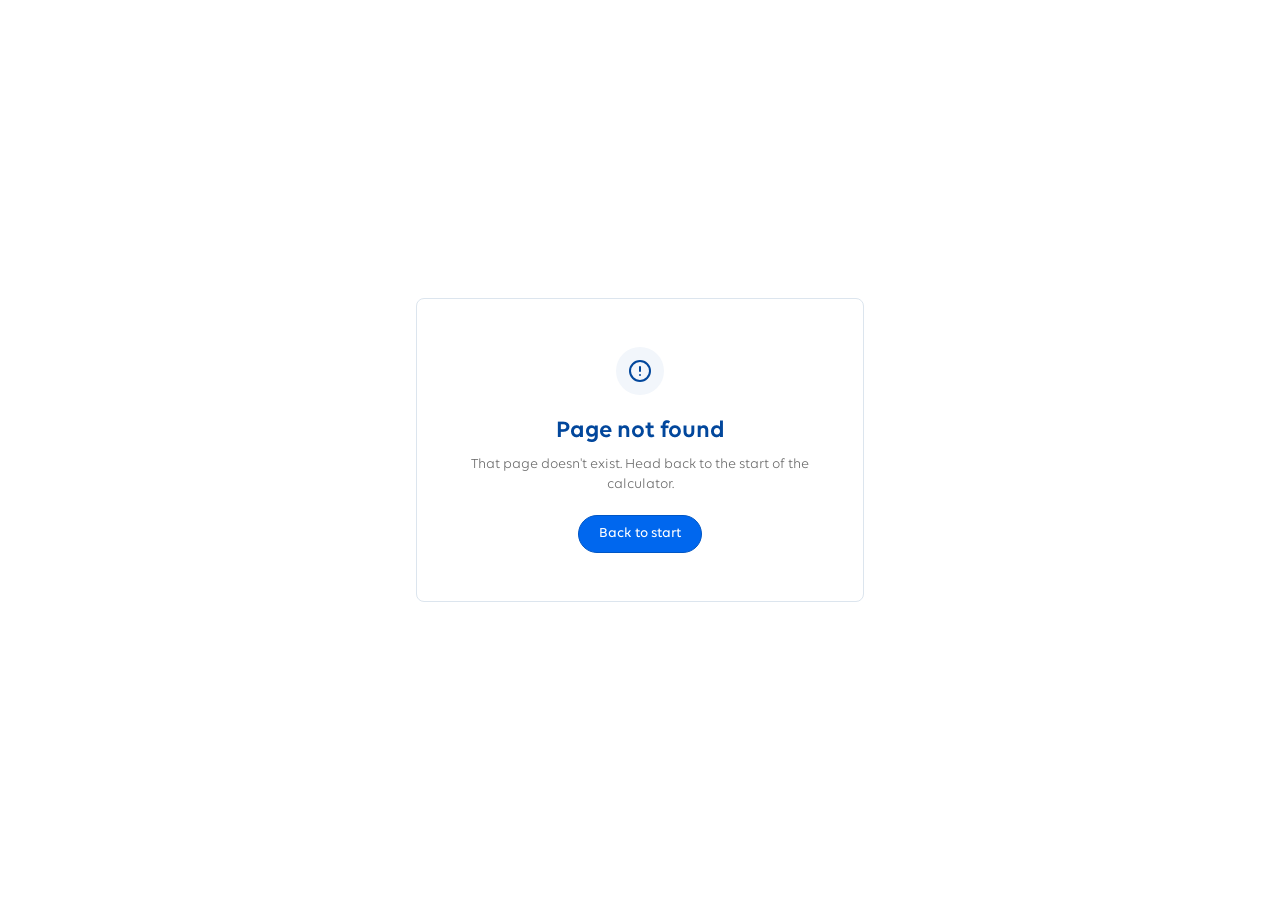
==== commit e226e9fe: "Point Pages at PPT download and Send to" ====
--- a/index.html
+++ b/index.html
@@ -5,9 +5,12 @@
     <meta name="viewport" content="width=device-width, initial-scale=1.0, maximum-scale=1" />
     <title>AliveDx Value Calculator</title>
     <meta name="description" content="AliveDx Value Calculator — MosaiQ VCT Lite." />
-    <link rel="icon" type="image/svg+xml" href="./favicon.svg" />
-    <script type="module" crossorigin src="/assets/index-DO773EuP.js"></script>
-    <link rel="stylesheet" crossorigin href="/assets/index-D9rgDyKz.css">
+    <link rel="icon" type="image/png" sizes="32x32" href="./favicon-32x32.png" />
+    <link rel="icon" type="image/png" sizes="16x16" href="./favicon-16x16.png" />
+    <link rel="apple-touch-icon" sizes="180x180" href="./apple-touch-icon.png" />
+    <link rel="icon" type="image/png" href="./favicon.png" />
+    <script type="module" crossorigin src="/assets/index-DtnSb6S3.js"></script>
+    <link rel="stylesheet" crossorigin href="/assets/index-DIuw3icN.css">
   </head>
   <body>
     <div id="root"></div>
--- a/assets/index-DIuw3icN.css
+++ b/assets/index-DIuw3icN.css
@@ -0,0 +1 @@
+@layer properties{@supports (((-webkit-hyphens:none)) and (not (margin-trim:inline))) or ((-moz-orient:inline) and (not (color:rgb(from red r g b)))){*,:before,:after,::backdrop{--tw-translate-x:0;--tw-translate-y:0;--tw-translate-z:0;--tw-scale-x:1;--tw-scale-y:1;--tw-scale-z:1;--tw-rotate-x:initial;--tw-rotate-y:initial;--tw-rotate-z:initial;--tw-skew-x:initial;--tw-skew-y:initial;--tw-pan-x:initial;--tw-pan-y:initial;--tw-pinch-zoom:initial;--tw-space-y-reverse:0;--tw-space-x-reverse:0;--tw-divide-x-reverse:0;--tw-border-style:solid;--tw-divide-y-reverse:0;--tw-leading:initial;--tw-font-weight:initial;--tw-tracking:initial;--tw-ordinal:initial;--tw-slashed-zero:initial;--tw-numeric-figure:initial;--tw-numeric-spacing:initial;--tw-numeric-fraction:initial;--tw-shadow:0 0 #0000;--tw-shadow-color:initial;--tw-shadow-alpha:100%;--tw-inset-shadow:0 0 #0000;--tw-inset-shadow-color:initial;--tw-inset-shadow-alpha:100%;--tw-ring-color:initial;--tw-ring-shadow:0 0 #0000;--tw-inset-ring-color:initial;--tw-inset-ring-shadow:0 0 #0000;--tw-ring-inset:initial;--tw-ring-offset-width:0px;--tw-ring-offset-color:#fff;--tw-ring-offset-shadow:0 0 #0000;--tw-outline-style:solid;--tw-blur:initial;--tw-brightness:initial;--tw-contrast:initial;--tw-grayscale:initial;--tw-hue-rotate:initial;--tw-invert:initial;--tw-opacity:initial;--tw-saturate:initial;--tw-sepia:initial;--tw-drop-shadow:initial;--tw-drop-shadow-color:initial;--tw-drop-shadow-alpha:100%;--tw-drop-shadow-size:initial;--tw-backdrop-blur:initial;--tw-backdrop-brightness:initial;--tw-backdrop-contrast:initial;--tw-backdrop-grayscale:initial;--tw-backdrop-hue-rotate:initial;--tw-backdrop-invert:initial;--tw-backdrop-opacity:initial;--tw-backdrop-saturate:initial;--tw-backdrop-sepia:initial;--tw-duration:initial;--tw-ease:initial;--tw-content:"";--tw-animation-delay:0s;--tw-animation-direction:normal;--tw-animation-duration:initial;--tw-animation-fill-mode:none;--tw-animation-iteration-count:1;--tw-enter-blur:0;--tw-enter-opacity:1;--tw-enter-rotate:0;--tw-enter-scale:1;--tw-enter-translate-x:0;--tw-enter-translate-y:0;--tw-exit-blur:0;--tw-exit-opacity:1;--tw-exit-rotate:0;--tw-exit-scale:1;--tw-exit-translate-x:0;--tw-exit-translate-y:0}}}@font-face{font-family:Volte;src:url(/assets/Indian_Type_Foundry_-_Volte_Light-pkLJXpT8.otf)format("opentype");font-weight:300;font-style:normal;font-display:swap}@font-face{font-family:Volte;src:url(/assets/Indian_Type_Foundry_-_Volte-LightItalic-BcmvPNiI.otf)format("opentype");font-weight:300;font-style:italic;font-display:swap}@font-face{font-family:Volte;src:url(/assets/Indian_Type_Foundry_-_Volte-B6xbLpW4.otf)format("opentype");font-weight:400;font-style:normal;font-display:swap}@font-face{font-family:Volte;src:url(/assets/Indian_Type_Foundry_-_Volte-RegularItalic-r1GnryPZ.otf)format("opentype");font-weight:400;font-style:italic;font-display:swap}@font-face{font-family:Volte;src:url(/assets/Indian_Type_Foundry_-_Volte_Medium-BM7cbm4e.otf)format("opentype");font-weight:500;font-style:normal;font-display:swap}@font-face{font-family:Volte;src:url(/assets/Indian_Type_Foundry_-_Volte-MediumItalic-CyZP0WpA.otf)format("opentype");font-weight:500;font-style:italic;font-display:swap}@font-face{font-family:Volte;src:url(/assets/Indian_Type_Foundry_-_Volte_Semibold-C-wmQ6Gx.otf)format("opentype");font-weight:600;font-style:normal;font-display:swap}@font-face{font-family:Volte;src:url(/assets/Indian_Type_Foundry_-_Volte-SemiboldItalic-i_0PJEi4.otf)format("opentype");font-weight:600;font-style:italic;font-display:swap}@font-face{font-family:Volte;src:url(/assets/Indian_Type_Foundry_-_Volte_Bold-Bi9h_TuT.otf)format("opentype");font-weight:700;font-style:normal;font-display:swap}@font-face{font-family:Volte;src:url(/assets/Indian_Type_Foundry_-_Volte-BoldItalic-NC9PoiER.otf)format("opentype");font-weight:700;font-style:italic;font-display:swap}@layer theme{:root,:host{--color-red-50:oklch(97.1% .013 17.38);--color-red-300:oklch(80.8% .114 19.571);--color-red-400:oklch(70.4% .191 22.216);--color-red-600:oklch(57.7% .245 27.325);--color-black:#000;--color-white:#fff;--spacing:.25rem;--container-sm:24rem;--container-md:28rem;--container-lg:32rem;--container-xl:36rem;--container-2xl:42rem;--container-3xl:48rem;--container-6xl:72rem;--container-7xl:80rem;--font-weight-normal:400;--font-weight-medium:500;--font-weight-semibold:600;--font-weight-bold:700;--tracking-tight:-.025em;--tracking-wide:.025em;--tracking-wider:.05em;--tracking-widest:.1em;--leading-tight:1.25;--leading-snug:1.375;--leading-normal:1.5;--leading-relaxed:1.625;--ease-in:cubic-bezier(.4, 0, 1, 1);--ease-out:cubic-bezier(0, 0, .2, 1);--ease-in-out:cubic-bezier(.4, 0, .2, 1);--animate-spin:spin 1s linear infinite;--animate-pulse:pulse 2s cubic-bezier(.4, 0, .6, 1) infinite;--blur-sm:8px;--aspect-video:16 / 9;--default-transition-duration:.15s;--default-transition-timing-function:cubic-bezier(.4, 0, .2, 1);--default-font-family:var(--app-font-sans);--default-mono-font-family:var(--app-font-mono);--color-border:hsl(var(--border))}}@layer base{*,:after,:before,::backdrop{box-sizing:border-box;border:0 solid;margin:0;padding:0}::file-selector-button{box-sizing:border-box;border:0 solid;margin:0;padding:0}html,:host{-webkit-text-size-adjust:100%;tab-size:4;line-height:1.5;font-family:var(--default-font-family,-apple-system, BlinkMacSystemFont, "Segoe UI", Roboto, "Helvetica Neue", "Noto Sans", Arial, sans-serif, "Apple Color Emoji", "Segoe UI Emoji", "Segoe UI Symbol", "Noto Color Emoji");font-feature-settings:var(--default-font-feature-settings,normal);font-variation-settings:var(--default-font-variation-settings,normal);-webkit-tap-highlight-color:transparent}hr{height:0;color:inherit;border-top-width:1px}abbr:where([title]){-webkit-text-decoration:underline dotted;text-decoration:underline dotted}h1,h2,h3,h4,h5,h6{font-size:inherit;font-weight:inherit}a{color:inherit;-webkit-text-decoration:inherit;text-decoration:inherit}b,strong{font-weight:bolder}code,kbd,samp,pre{font-family:var(--default-mono-font-family,ui-monospace, SFMono-Regular, Menlo, Monaco, Consolas, "Liberation Mono", "Courier New", monospace);font-feature-settings:var(--default-mono-font-feature-settings,normal);font-variation-settings:var(--default-mono-font-variation-settings,normal);font-size:1em}small{font-size:80%}sub,sup{vertical-align:baseline;font-size:75%;line-height:0;position:relative}sub{bottom:-.25em}sup{top:-.5em}table{text-indent:0;border-color:inherit;border-collapse:collapse}:-moz-focusring:where(:not(iframe)){outline:auto}progress{vertical-align:baseline}summary{display:list-item}ol,ul,menu{list-style:none}img,svg,video,canvas,audio,iframe,embed,object{vertical-align:middle;display:block}img,video{max-width:100%;height:auto}button,input,select,optgroup,textarea{font:inherit;font-feature-settings:inherit;font-variation-settings:inherit;letter-spacing:inherit;color:inherit;opacity:1;background-color:#0000;border-radius:0}::file-selector-button{font:inherit;font-feature-settings:inherit;font-variation-settings:inherit;letter-spacing:inherit;color:inherit;opacity:1;background-color:#0000;border-radius:0}:where(select:is([multiple],[size])) optgroup{font-weight:bolder}:where(select:is([multiple],[size])) optgroup option{padding-inline-start:20px}::file-selector-button{margin-inline-end:4px}::placeholder{opacity:1}@supports (not ((-webkit-appearance:-apple-pay-button))) or (contain-intrinsic-size:1px){::placeholder{color:currentColor}@supports (color:color-mix(in lab,red,red)){::placeholder{color:color-mix(in oklab,currentcolor 50%,transparent)}}}textarea{resize:vertical}::-webkit-search-decoration{-webkit-appearance:none}::-webkit-date-and-time-value{min-height:1lh;text-align:inherit}::-webkit-datetime-edit{display:inline-flex}::-webkit-datetime-edit-fields-wrapper{padding:0}::-webkit-datetime-edit{padding-block:0}::-webkit-datetime-edit-year-field{padding-block:0}::-webkit-datetime-edit-month-field{padding-block:0}::-webkit-datetime-edit-day-field{padding-block:0}::-webkit-datetime-edit-hour-field{padding-block:0}::-webkit-datetime-edit-minute-field{padding-block:0}::-webkit-datetime-edit-second-field{padding-block:0}::-webkit-datetime-edit-millisecond-field{padding-block:0}::-webkit-datetime-edit-meridiem-field{padding-block:0}::-webkit-calendar-picker-indicator{line-height:1}:-moz-ui-invalid{box-shadow:none}button,input:where([type=button],[type=reset],[type=submit]){appearance:button}::file-selector-button{appearance:button}::-webkit-inner-spin-button{height:auto}::-webkit-outer-spin-button{height:auto}[hidden]:where(:not([hidden=until-found])){display:none!important}*{border-color:hsl(var(--border))}body{background-color:hsl(var(--background));font-family:var(--app-font-sans);color:hsl(var(--foreground));-webkit-font-smoothing:antialiased;-moz-osx-font-smoothing:grayscale}}@layer components{.vct-app{background:#fff;min-height:100dvh;display:flex}.vct-sidebar{background:hsl(var(--sidebar));width:208px;color:hsl(var(--sidebar-foreground));border-right:1px solid hsl(var(--sidebar-border));flex-direction:column;flex:0 0 208px;padding:18px 12px 14px;display:flex}.vct-nav-item{color:hsl(var(--sidebar-foreground));border-radius:10px;align-items:center;gap:10px;padding:8px 10px;font-size:13.5px;font-weight:500;line-height:1.2;text-decoration:none;display:flex}.vct-nav-item:hover,.vct-nav-item.is-active{background:hsl(var(--sidebar-accent));color:hsl(var(--sidebar-accent-foreground))}.vct-canvas{background:#fff;flex:1;min-width:0;padding:0;overflow:visible}.vct-canvas.has-ask{padding-bottom:112px}.vct-askbar{z-index:20;pointer-events:none;justify-content:center;display:flex;position:fixed;bottom:20px;left:208px;right:0}.vct-ask{pointer-events:auto;border:1px solid hsl(var(--border));background:hsl(var(--card));border-radius:999px;align-items:center;gap:8px;width:min(640px,100% - 48px);height:50px;padding:0 8px 0 18px;display:flex;box-shadow:0 8px 28px #02479c12}.vct-mobile-bar{display:none}@media(max-width:767px){.vct-app{flex-direction:column}.vct-sidebar,.vct-askbar{display:none}.vct-mobile-bar{background:hsl(var(--sidebar));min-height:48px;color:hsl(var(--sidebar-foreground));border-bottom:1px solid hsl(var(--sidebar-border));flex:none;justify-content:space-between;align-items:center;gap:12px;padding:10px 16px;display:flex}.vct-mobile-mark{align-items:center;gap:8px;text-decoration:none;display:flex}.vct-mobile-mark span{letter-spacing:-.01em;color:hsl(var(--chart-2));font-size:13px;font-weight:600}.vct-mobile-nav{align-items:center;gap:8px;font-size:13.5px;font-weight:500;display:flex}.vct-mobile-nav a{color:hsl(var(--sidebar-foreground));text-decoration:none}.vct-mobile-nav a.is-active{color:hsl(var(--chart-2));font-weight:600}.vct-mobile-nav .sep{color:hsl(var(--muted-foreground))}.vct-canvas{padding:0}.vct-canvas.has-ask{padding-bottom:28px}.vct-headline{font-size:26px}}.vct-mode{color:hsl(var(--muted-foreground));align-items:center;gap:8px;font-size:13px;font-weight:500;line-height:1.2;display:inline-flex}.vct-mode button{appearance:none;font:inherit;color:inherit;cursor:pointer;background:0 0;border:0;margin:0;padding:0}.vct-mode button.is-on{color:hsl(var(--chart-2));font-weight:600}.vct-section{border-top:1px solid hsl(var(--border));padding:36px 0 4px}.vct-section-head{align-items:baseline;gap:14px;margin:0 0 6px;display:flex}.vct-section-num{letter-spacing:.04em;color:hsl(var(--muted-foreground));font-variant-numeric:tabular-nums;flex:none;font-size:13px;font-weight:600}.vct-section-title{letter-spacing:-.02em;color:hsl(var(--chart-2));margin:0;font-size:20px;font-weight:600;line-height:1.25}.vct-section-help{max-width:40rem;color:hsl(var(--muted-foreground));margin:0 0 28px;font-size:13.5px;line-height:1.5}.vct-fields{flex-direction:column;gap:22px;display:flex}.vct-instrument+.vct-instrument{border-top:1px solid hsl(var(--border));margin-top:22px;padding-top:22px}.vct-report{border-top:1px solid hsl(var(--border));padding:40px 0 8px}.vct-report-kicker{align-items:baseline;gap:10px;margin:0 0 10px;display:flex}.vct-report-title{letter-spacing:-.015em;color:hsl(var(--chart-2));font-size:16px;font-weight:600}.vct-terms{margin-top:18px}.vct-terms summary{cursor:pointer;width:fit-content;color:hsl(var(--muted-foreground));font-size:13px;font-weight:500;list-style:none}.vct-terms summary::-webkit-details-marker{display:none}.vct-app{box-sizing:border-box;background:#fff;flex-direction:column;align-items:stretch;height:auto;min-height:100dvh;padding:0;display:flex;overflow:visible}.vct-frame{width:100%;max-width:none;min-height:100dvh;box-shadow:none;background:#fff;border:none;border-radius:0;flex-direction:column;flex:1 0 auto;display:flex;overflow:visible}.vct-topbar{z-index:20;background:#fff;border-bottom:1px solid #dce5ee;flex:none;grid-template-columns:1fr auto 1fr;align-items:center;height:64px;padding:0 44px;display:grid;position:sticky;top:0}.vct-wordmark{justify-self:start;align-items:baseline;gap:10px;text-decoration:none;display:flex}.vct-wordmark-alive{color:#02479c;letter-spacing:-.02em;font-size:19px;font-weight:700;line-height:1}.vct-wordmark-dx{font-weight:400}.vct-wordmark-lite{color:#0069ee;letter-spacing:.04em;font-size:12px;font-weight:600}.vct-topbar-nav{gap:28px;font-size:14px;font-weight:500;display:flex}.vct-topbar-nav a{color:#646464;border-bottom:2px solid #0000;margin-bottom:-22px;padding-bottom:20px;text-decoration:none}.vct-topbar-nav a:hover{color:#02479c}.vct-topbar-nav a.is-active{color:#02479c;border-bottom-color:#0069ee}.vct-topbar-right{justify-self:end;align-items:center;display:flex}.vct-canvas{background:#fff;flex-direction:column;flex:1 0 auto;min-width:0;min-height:0;padding:0;display:flex;overflow:visible}.vct-pill{color:#fff;cursor:pointer;white-space:nowrap;background:#0069ee;border:0;border-radius:999px;justify-content:center;align-items:center;gap:8px;padding:12px 28px;font-size:15px;font-weight:600;line-height:1.2;text-decoration:none;display:inline-flex}.vct-pill:hover{color:#fff;background:#005ad1}.vct-pill:disabled{opacity:.6;cursor:not-allowed}.vct-outline-pill{color:#02479c;white-space:nowrap;cursor:pointer;background:#fff;border:1px solid #0000001a;border-radius:999px;justify-content:center;align-items:center;gap:8px;padding:8px 20px;font-size:13.5px;font-weight:600;line-height:1.2;text-decoration:none;display:inline-flex}.vct-outline-pill:hover{color:#02479c;background:#f2f6fb}.vct-seg{background:#f2f6fb;border-radius:999px;padding:3px;display:flex}.vct-seg button{appearance:none;color:#646464;cursor:pointer;background:0 0;border:0;border-radius:999px;padding:5px 16px;font-size:13px;font-weight:500;line-height:1.2}.vct-seg button.is-on{color:#02479c;background:#fff;font-weight:600;box-shadow:0 1px 3px #02479c1f}.vct-kicker{color:#646464;letter-spacing:.02em;font-size:13px;font-weight:600}.vct-h1{color:#02479c;letter-spacing:-.03em;margin:8px 0 0;font-size:36px;font-weight:700;line-height:1.15}.vct-lede{color:#646464;max-width:460px;margin:12px 0 0;font-size:15px;line-height:1.55}.vct-headline{letter-spacing:-.03em;color:#02479c;margin:0;font-size:32px;font-weight:700;line-height:1.2}.vct-assess-form{flex-direction:column;flex:1;min-height:100%;display:flex}.vct-assess-body{flex:1;justify-content:center;gap:72px;padding:36px 44px 12px;display:flex}.vct-step-rail{flex-direction:column;flex-shrink:0;align-self:flex-start;width:150px;padding-top:72px;display:flex;position:sticky;top:80px}.vct-step{align-items:flex-start;gap:12px;text-decoration:none;display:flex}.vct-step-track{flex-direction:column;align-items:center;display:flex}.vct-step-dot{color:#646464;box-sizing:border-box;background:#fff;border:2px solid #dce5ee;border-radius:999px;justify-content:center;align-items:center;width:24px;height:24px;font-size:12px;font-weight:600;display:flex}.vct-step-line{background:#dce5ee;width:2px;height:56px}.vct-step.is-on .vct-step-dot{color:#fff;background:#0069ee;border-color:#0069ee}.vct-step.is-on .vct-step-line{background:#0069ee}.vct-step-label{color:#646464;padding-top:3px;font-size:13.5px;font-weight:500}.vct-step.is-on .vct-step-label{color:#02479c;font-weight:600}.vct-assess-col{width:620px;max-width:100%;padding-bottom:12px}.vct-assess-fields{flex-direction:column;gap:28px;margin-top:28px;display:flex}.vct-assess-block{scroll-margin-top:16px}.vct-inline-title{color:#02479c;letter-spacing:-.02em;margin:0 0 16px;font-size:16px;font-weight:600}.vct-field-hint{color:#646464;margin-top:2px;font-size:13px}.vct-assess .vct-uline label{color:#1e1e1e;font-size:14px;font-weight:600}.vct-assess .vct-input{color:#1e1e1e;height:auto!important;min-height:0!important;box-shadow:none!important;background:0 0!important;border:none!important;border-bottom:2px solid #dce5ee!important;border-radius:0!important;outline:none!important;padding:12px 0!important;font-size:19px!important}.vct-assess .vct-input:focus,.vct-assess .vct-input:focus-visible{box-shadow:none!important;--tw-ring-shadow:0 0 #0000!important;border-bottom-color:#0069ee!important;outline:none!important}.vct-assess .vct-input-hero{width:200px;max-width:100%;color:#02479c!important;border-bottom-color:#0069ee!important;font-size:28px!important;font-weight:600!important}.vct-assess .vct-units{width:120px}.vct-assume-trigger{width:100%;box-shadow:none;background:0 0;border:0;justify-content:space-between;align-items:center;display:flex;color:#0069ee!important;padding:8px 0!important;font-size:14px!important;font-weight:500!important}.vct-assume-trigger:hover{color:#02479c!important}.vct-assess-footer{z-index:5;background:#fff;border-top:1px solid #dce5ee;justify-content:space-between;align-items:center;gap:16px;padding:14px 44px;display:flex;position:sticky;bottom:0}.vct-assess-footer-note{color:#646464;font-size:13px}.vct-add-link{appearance:none;color:#0069ee;cursor:pointer;background:0 0;border:0;align-items:center;gap:6px;padding:0;font-size:14px;font-weight:500;display:inline-flex}.vct-add-link:hover{color:#02479c}.vct-results-body{justify-content:center;gap:56px;padding:56px 44px 48px;display:flex}.vct-page-rail{flex-direction:column;flex-shrink:0;align-self:flex-start;gap:2px;width:170px;padding-top:96px;display:flex;position:sticky;top:80px}.vct-page-rail-kicker{letter-spacing:.08em;color:#646464;text-transform:uppercase;padding:0 12px 8px;font-size:11px;font-weight:600}.vct-page-rail-item{color:#646464;border-radius:999px;padding:7px 12px;font-size:13.5px;font-weight:500;text-decoration:none}.vct-page-rail-item:hover{color:#02479c}.vct-page-rail-item.is-active{color:#02479c;background:#e4edf8;font-weight:600}.vct-results-col{width:1030px;min-width:0;max-width:100%}.vct-results-context{color:#646464;font-size:13px}.vct-results-col .vct-headline{margin-top:10px}.vct-results-col .vct-lede{max-width:640px}.vct-summary-grid{grid-template-columns:1fr 300px;gap:16px 32px;margin-top:32px;display:grid}.vct-summary-claim{gap:12px;display:flex}.vct-letter{color:#02479c;border:1.5px solid #02479c;border-radius:999px;flex-shrink:0;justify-content:center;align-items:center;width:24px;height:24px;margin-top:1px;font-size:12px;font-weight:700;display:flex}.vct-summary-claim-text{min-width:0}.vct-summary-claim-text b{color:#1e1e1e;font-size:14.5px;font-weight:600}.vct-summary-claim-text span{color:#646464;font-size:13.5px;line-height:1.5}.vct-stat-card{background:#f2f6fb;border-radius:10px;align-items:center;gap:12px;padding:12px 16px;display:flex}.vct-stat-icon{color:#02479c;background:#e4edf8;border-radius:999px;flex-shrink:0;justify-content:center;align-items:center;width:32px;height:32px;display:flex}.vct-stat-value{color:#02479c;font-size:14px;font-weight:700;line-height:1.25}.vct-stat-hint{color:#646464;margin-top:2px;font-size:12px}.vct-driver{border-top:1px solid #dce5ee;margin-top:36px;padding-top:36px;scroll-margin-top:16px}.vct-driver-head{justify-content:space-between;align-items:flex-start;gap:24px;display:flex}.vct-driver-title-row{gap:16px;min-width:0;display:flex}.vct-driver-icon{color:#02479c;background:#e4edf8;border-radius:999px;flex-shrink:0;justify-content:center;align-items:center;width:44px;height:44px;margin-top:2px;display:flex}.vct-driver-kicker{letter-spacing:.06em;color:#646464;text-transform:uppercase;font-size:12px;font-weight:600}.vct-driver-claim{color:#02479c;letter-spacing:-.02em;margin:6px 0 0;font-size:21px;font-weight:600;line-height:1.3}.vct-kpi{color:#fff;white-space:nowrap;background:#0069ee;border-radius:999px;flex-shrink:0;align-self:center;padding:7px 16px;font-size:13px;font-weight:600}.vct-driver-body{gap:28px;margin-top:24px;display:flex}.vct-driver-charts{flex:1;min-width:0}.vct-defs{background:#f7fafd;border:1px solid #e4edf8;border-radius:10px;flex-shrink:0;align-self:flex-start;width:270px;padding:16px 18px}.vct-defs-kicker{letter-spacing:.08em;color:#646464;text-transform:uppercase;font-size:11px;font-weight:600}.vct-defs dl{margin:0}.vct-defs-item{color:#646464;margin-top:10px;font-size:12px;line-height:1.5}.vct-defs-item dt{color:#1e1e1e;font-weight:600;display:inline}.vct-defs-item dd{margin:0;display:inline}.vct-results-footer{border-top:1px solid #dce5ee;flex-wrap:wrap;justify-content:space-between;align-items:center;gap:16px;margin-top:36px;padding-top:28px;display:flex}.vct-results-footer-note{color:#646464;font-size:13px}.vct-results-footer-actions{flex-wrap:wrap;align-items:center;gap:8px;display:flex}.vct-home{max-width:920px;padding:72px 44px 56px}.vct-features-heading{letter-spacing:-.02em;color:#02479c;margin:48px 0 16px;font-size:20px;font-weight:600}.vct-feature-grid{grid-template-columns:1fr 1fr;gap:16px;display:grid}.vct-feature-card{background:#fff;border:1px solid #dce5ee;border-radius:14px;padding:22px 22px 20px}.vct-feature-icon{color:#02479c;background:#e4edf8;border-radius:999px;flex-shrink:0;justify-content:center;align-items:center;width:36px;height:36px;display:flex}.vct-feature-title{color:#02479c;letter-spacing:-.015em;margin:14px 0 0;font-size:16.5px;font-weight:600;line-height:1.3}.vct-feature-body{color:#646464;margin:6px 0 0;font-size:14.5px;line-height:1.5}.vct-oc{border-radius:18px;padding:18px 18px 16px}.vct-oc-num{letter-spacing:-.035em;color:#02479c;font-size:28px;font-weight:700;line-height:1}@media(max-width:767px){.vct-app{background:#fff;height:auto;min-height:100dvh;padding:0;overflow:visible}.vct-frame{width:100%;min-height:100dvh;box-shadow:none;border:none;border-radius:0;flex:1 0 auto;max-width:none;overflow:visible}.vct-canvas{flex:1 0 auto;min-height:0;padding:0;overflow:visible}.vct-topbar{grid-template-columns:auto 1fr;gap:8px 12px;height:auto;min-height:52px;padding:8px 16px}.vct-topbar-nav{order:3;grid-column:1/-1;gap:14px;font-size:13px}.vct-topbar-nav a{margin-bottom:0;padding-bottom:6px}.vct-topbar-right{justify-self:end}.vct-wordmark-lite,.vct-step-rail,.vct-page-rail{display:none}.vct-assess-body{gap:0;padding:28px 16px 20px}.vct-assess-col{width:100%}.vct-assess-fields{gap:28px;margin-top:32px}.vct-assess-footer{padding:14px 16px}.vct-results-body{gap:0;padding:28px 16px 32px}.vct-results-col{width:100%}.vct-summary-grid{grid-template-columns:1fr}.vct-driver-body{flex-direction:column}.vct-defs{width:100%}.vct-h1{font-size:26px}.vct-headline{font-size:24px}.vct-driver-claim{font-size:18px}.vct-home{padding:32px 16px 40px}.vct-feature-grid{grid-template-columns:1fr}.vct-kpi{white-space:normal;text-align:center}.vct-driver-head{flex-direction:column}}@media(min-width:768px)and (max-width:1023px){.vct-topbar{padding:0 20px}.vct-step-rail,.vct-page-rail{display:none}.vct-assess-body{gap:0;padding:48px 24px 24px}.vct-results-body{gap:0;padding:40px 24px 36px}.vct-assess-footer{padding:16px 24px}.vct-home{padding:48px 24px 40px}.vct-results-col{max-width:100%}}.vct-assess-block+.vct-assess-block{margin-top:28px}.vct-assume-trigger svg{color:#646464}.vct-form-skeleton{padding:56px 44px}.vct-outline-pill:disabled,.vct-pill:disabled{opacity:.6;cursor:not-allowed}.vct-send-panel{background:#fff;border:1px solid #dce5ee;border-radius:12px;flex-direction:column;gap:12px;margin-top:16px;padding:16px 18px 14px;display:flex;overflow:visible}.vct-send-field{flex-direction:column;gap:6px;display:flex}.vct-send-field label,.vct-send-panel label{color:#1e1e1e;font-size:14px;font-weight:600}.vct-send-optional{color:#646464;font-weight:400}.vct-send-panel input,.vct-send-panel textarea{color:#1e1e1e;box-shadow:none!important;background:#fff!important;border:1px solid #dce5ee!important;border-radius:12px!important;font-size:14px!important}.vct-send-panel textarea{resize:vertical;min-height:72px}.vct-send-actions{flex-wrap:wrap;align-items:center;gap:8px;display:flex}.vct-send-panel .vct-pill{padding:8px 20px;font-size:13.5px}.vct-send-status{color:#646464;margin:8px 0 0;font-size:13px}.vct-send-status.is-ok{color:#02479c}.vct-send-status.is-err{color:#b42318}}@layer utilities{.\@container\/field-group{container:field-group/inline-size}.\@container{container-type:inline-size}.pointer-events-auto{pointer-events:auto}.pointer-events-none{pointer-events:none}.collapse{visibility:collapse}.invisible{visibility:hidden}.visible{visibility:visible}.sr-only{clip-path:inset(50%);white-space:nowrap;border-width:0;width:1px;height:1px;margin:-1px;padding:0;position:absolute;overflow:hidden}.not-sr-only{clip-path:none;white-space:normal;width:auto;height:auto;margin:0;padding:0;position:static;overflow:visible}.absolute{position:absolute}.fixed{position:fixed}.relative{position:relative}.static{position:static}.sticky{position:sticky}.inset-0{inset:0}.inset-x-0{inset-inline:0}.inset-y-0{inset-block:0}.-top-4{top:calc(var(--spacing) * -4)}.-top-6{top:calc(var(--spacing) * -6)}.-top-12{top:calc(var(--spacing) * -12)}.top-0{top:0}.top-1\.5{top:calc(var(--spacing) * 1.5)}.top-1\/2{top:50%}.top-2{top:calc(var(--spacing) * 2)}.top-3\.5{top:calc(var(--spacing) * 3.5)}.top-4{top:calc(var(--spacing) * 4)}.top-\[1px\]{top:1px}.top-\[50\%\]{top:50%}.top-\[60\%\]{top:60%}.top-full{top:100%}.-right-12{right:calc(var(--spacing) * -12)}.right-0{right:0}.right-1{right:var(--spacing)}.right-2{right:calc(var(--spacing) * 2)}.right-3{right:calc(var(--spacing) * 3)}.right-4{right:calc(var(--spacing) * 4)}.-bottom-12{bottom:calc(var(--spacing) * -12)}.bottom-0{bottom:0}.-left-12{left:calc(var(--spacing) * -12)}.left-0{left:0}.left-1\/2{left:50%}.left-2{left:calc(var(--spacing) * 2)}.left-\[50\%\]{left:50%}.isolate{isolation:isolate}.isolation-auto{isolation:auto}.z-10{z-index:10}.z-20{z-index:20}.z-30{z-index:30}.z-50{z-index:50}.z-\[1\]{z-index:1}.z-\[100\]{z-index:100}.order-first{order:-9999}.order-last{order:9999}.container{width:100%}@media(min-width:40rem){.container{max-width:40rem}}@media(min-width:48rem){.container{max-width:48rem}}@media(min-width:64rem){.container{max-width:64rem}}@media(min-width:80rem){.container{max-width:80rem}}@media(min-width:96rem){.container{max-width:96rem}}.\!m-0{margin:0!important}.-mx-1{margin-inline:calc(var(--spacing) * -1)}.mx-2{margin-inline:calc(var(--spacing) * 2)}.mx-3\.5{margin-inline:calc(var(--spacing) * 3.5)}.mx-auto{margin-inline:auto}.-my-2{margin-block:calc(var(--spacing) * -2)}.my-0{margin-block:0}.my-0\.5{margin-block:calc(var(--spacing) * .5)}.my-1{margin-block:var(--spacing)}.prose{color:var(--tw-prose-body);max-width:65ch}.prose :where(p):not(:where([class~=not-prose],[class~=not-prose] *)){margin-top:1.25em;margin-bottom:1.25em}.prose :where([class~=lead]):not(:where([class~=not-prose],[class~=not-prose] *)){color:var(--tw-prose-lead);margin-top:1.2em;margin-bottom:1.2em;font-size:1.25em;line-height:1.6}.prose :where(a):not(:where([class~=not-prose],[class~=not-prose] *)){color:var(--tw-prose-links);font-weight:500;text-decoration:underline}.prose :where(strong):not(:where([class~=not-prose],[class~=not-prose] *)){color:var(--tw-prose-bold);font-weight:600}.prose :where(a strong):not(:where([class~=not-prose],[class~=not-prose] *)),.prose :where(blockquote strong):not(:where([class~=not-prose],[class~=not-prose] *)),.prose :where(thead th strong):not(:where([class~=not-prose],[class~=not-prose] *)){color:inherit}.prose :where(ol):not(:where([class~=not-prose],[class~=not-prose] *)){margin-top:1.25em;margin-bottom:1.25em;padding-inline-start:1.625em;list-style-type:decimal}.prose :where(ol[type=A]):not(:where([class~=not-prose],[class~=not-prose] *)){list-style-type:upper-alpha}.prose :where(ol[type=a]):not(:where([class~=not-prose],[class~=not-prose] *)){list-style-type:lower-alpha}.prose :where(ol[type=A s]):not(:where([class~=not-prose],[class~=not-prose] *)){list-style-type:upper-alpha}.prose :where(ol[type=a s]):not(:where([class~=not-prose],[class~=not-prose] *)){list-style-type:lower-alpha}.prose :where(ol[type=I]):not(:where([class~=not-prose],[class~=not-prose] *)){list-style-type:upper-roman}.prose :where(ol[type=i]):not(:where([class~=not-prose],[class~=not-prose] *)){list-style-type:lower-roman}.prose :where(ol[type=I s]):not(:where([class~=not-prose],[class~=not-prose] *)){list-style-type:upper-roman}.prose :where(ol[type=i s]):not(:where([class~=not-prose],[class~=not-prose] *)){list-style-type:lower-roman}.prose :where(ol[type="1"]):not(:where([class~=not-prose],[class~=not-prose] *)){list-style-type:decimal}.prose :where(ul):not(:where([class~=not-prose],[class~=not-prose] *)){margin-top:1.25em;margin-bottom:1.25em;padding-inline-start:1.625em;list-style-type:disc}.prose :where(ol>li):not(:where([class~=not-prose],[class~=not-prose] *))::marker{color:var(--tw-prose-counters);font-weight:400}.prose :where(ul>li):not(:where([class~=not-prose],[class~=not-prose] *))::marker{color:var(--tw-prose-bullets)}.prose :where(dt):not(:where([class~=not-prose],[class~=not-prose] *)){color:var(--tw-prose-headings);margin-top:1.25em;font-weight:600}.prose :where(hr):not(:where([class~=not-prose],[class~=not-prose] *)){border-color:var(--tw-prose-hr);border-top-width:1px;margin-top:3em;margin-bottom:3em}.prose :where(blockquote):not(:where([class~=not-prose],[class~=not-prose] *)){color:var(--tw-prose-quotes);border-inline-start-width:.25rem;border-inline-start-color:var(--tw-prose-quote-borders);quotes:"“""”""‘""’";margin-top:1.6em;margin-bottom:1.6em;padding-inline-start:1em;font-style:italic;font-weight:500}.prose :where(blockquote p:first-of-type):not(:where([class~=not-prose],[class~=not-prose] *)):before{content:open-quote}.prose :where(blockquote p:last-of-type):not(:where([class~=not-prose],[class~=not-prose] *)):after{content:close-quote}.prose :where(h1):not(:where([class~=not-prose],[class~=not-prose] *)){color:var(--tw-prose-headings);margin-top:0;margin-bottom:.888889em;font-size:2.25em;font-weight:800;line-height:1.11111}.prose :where(h1 strong):not(:where([class~=not-prose],[class~=not-prose] *)){color:inherit;font-weight:900}.prose :where(h2):not(:where([class~=not-prose],[class~=not-prose] *)){color:var(--tw-prose-headings);margin-top:2em;margin-bottom:1em;font-size:1.5em;font-weight:700;line-height:1.33333}.prose :where(h2 strong):not(:where([class~=not-prose],[class~=not-prose] *)){color:inherit;font-weight:800}.prose :where(h3):not(:where([class~=not-prose],[class~=not-prose] *)){color:var(--tw-prose-headings);margin-top:1.6em;margin-bottom:.6em;font-size:1.25em;font-weight:600;line-height:1.6}.prose :where(h3 strong):not(:where([class~=not-prose],[class~=not-prose] *)){color:inherit;font-weight:700}.prose :where(h4):not(:where([class~=not-prose],[class~=not-prose] *)){color:var(--tw-prose-headings);margin-top:1.5em;margin-bottom:.5em;font-weight:600;line-height:1.5}.prose :where(h4 strong):not(:where([class~=not-prose],[class~=not-prose] *)){color:inherit;font-weight:700}.prose :where(img):not(:where([class~=not-prose],[class~=not-prose] *)){margin-top:2em;margin-bottom:2em}.prose :where(picture):not(:where([class~=not-prose],[class~=not-prose] *)){margin-top:2em;margin-bottom:2em;display:block}.prose :where(video):not(:where([class~=not-prose],[class~=not-prose] *)){margin-top:2em;margin-bottom:2em}.prose :where(kbd):not(:where([class~=not-prose],[class~=not-prose] *)){color:var(--tw-prose-kbd);box-shadow:0 0 0 1px var(--tw-prose-kbd-shadows),0 3px 0 var(--tw-prose-kbd-shadows);padding-top:.1875em;padding-inline-end:.375em;padding-bottom:.1875em;border-radius:.3125rem;padding-inline-start:.375em;font-family:inherit;font-size:.875em;font-weight:500}.prose :where(code):not(:where([class~=not-prose],[class~=not-prose] *)){color:var(--tw-prose-code);font-size:.875em;font-weight:600}.prose :where(code):not(:where([class~=not-prose],[class~=not-prose] *)):before,.prose :where(code):not(:where([class~=not-prose],[class~=not-prose] *)):after{content:"`"}.prose :where(a code):not(:where([class~=not-prose],[class~=not-prose] *)),.prose :where(h1 code):not(:where([class~=not-prose],[class~=not-prose] *)){color:inherit}.prose :where(h2 code):not(:where([class~=not-prose],[class~=not-prose] *)){color:inherit;font-size:.875em}.prose :where(h3 code):not(:where([class~=not-prose],[class~=not-prose] *)){color:inherit;font-size:.9em}.prose :where(h4 code):not(:where([class~=not-prose],[class~=not-prose] *)),.prose :where(blockquote code):not(:where([class~=not-prose],[class~=not-prose] *)),.prose :where(thead th code):not(:where([class~=not-prose],[class~=not-prose] *)){color:inherit}.prose :where(pre):not(:where([class~=not-prose],[class~=not-prose] *)){color:var(--tw-prose-pre-code);background-color:var(--tw-prose-pre-bg);padding-top:.857143em;padding-inline-end:1.14286em;padding-bottom:.857143em;border-radius:.375rem;margin-top:1.71429em;margin-bottom:1.71429em;padding-inline-start:1.14286em;font-size:.875em;font-weight:400;line-height:1.71429;overflow-x:auto}.prose :where(pre code):not(:where([class~=not-prose],[class~=not-prose] *)){font-weight:inherit;color:inherit;font-size:inherit;font-family:inherit;line-height:inherit;background-color:#0000;border-width:0;border-radius:0;padding:0}.prose :where(pre code):not(:where([class~=not-prose],[class~=not-prose] *)):before,.prose :where(pre code):not(:where([class~=not-prose],[class~=not-prose] *)):after{content:none}.prose :where(table):not(:where([class~=not-prose],[class~=not-prose] *)){table-layout:auto;width:100%;margin-top:2em;margin-bottom:2em;font-size:.875em;line-height:1.71429}.prose :where(thead):not(:where([class~=not-prose],[class~=not-prose] *)){border-bottom-width:1px;border-bottom-color:var(--tw-prose-th-borders)}.prose :where(thead th):not(:where([class~=not-prose],[class~=not-prose] *)){color:var(--tw-prose-headings);vertical-align:bottom;padding-inline-end:.571429em;padding-bottom:.571429em;padding-inline-start:.571429em;font-weight:600}.prose :where(tbody tr):not(:where([class~=not-prose],[class~=not-prose] *)){border-bottom-width:1px;border-bottom-color:var(--tw-prose-td-borders)}.prose :where(tbody tr:last-child):not(:where([class~=not-prose],[class~=not-prose] *)){border-bottom-width:0}.prose :where(tbody td):not(:where([class~=not-prose],[class~=not-prose] *)){vertical-align:baseline}.prose :where(tfoot):not(:where([class~=not-prose],[class~=not-prose] *)){border-top-width:1px;border-top-color:var(--tw-prose-th-borders)}.prose :where(tfoot td):not(:where([class~=not-prose],[class~=not-prose] *)){vertical-align:top}.prose :where(th,td):not(:where([class~=not-prose],[class~=not-prose] *)){text-align:start}.prose :where(figure>*):not(:where([class~=not-prose],[class~=not-prose] *)){margin-top:0;margin-bottom:0}.prose :where(figcaption):not(:where([class~=not-prose],[class~=not-prose] *)){color:var(--tw-prose-captions);margin-top:.857143em;font-size:.875em;line-height:1.42857}.prose{--tw-prose-body:oklch(37.3% .034 259.733);--tw-prose-headings:oklch(21% .034 264.665);--tw-prose-lead:oklch(44.6% .03 256.802);--tw-prose-links:oklch(21% .034 264.665);--tw-prose-bold:oklch(21% .034 264.665);--tw-prose-counters:oklch(55.1% .027 264.364);--tw-prose-bullets:oklch(87.2% .01 258.338);--tw-prose-hr:oklch(92.8% .006 264.531);--tw-prose-quotes:oklch(21% .034 264.665);--tw-prose-quote-borders:oklch(92.8% .006 264.531);--tw-prose-captions:oklch(55.1% .027 264.364);--tw-prose-kbd:oklch(21% .034 264.665);--tw-prose-kbd-shadows:oklab(21% -.00316127 -.0338527/.1);--tw-prose-code:oklch(21% .034 264.665);--tw-prose-pre-code:oklch(92.8% .006 264.531);--tw-prose-pre-bg:oklch(27.8% .033 256.848);--tw-prose-th-borders:oklch(87.2% .01 258.338);--tw-prose-td-borders:oklch(92.8% .006 264.531);--tw-prose-invert-body:oklch(87.2% .01 258.338);--tw-prose-invert-headings:#fff;--tw-prose-invert-lead:oklch(70.7% .022 261.325);--tw-prose-invert-links:#fff;--tw-prose-invert-bold:#fff;--tw-prose-invert-counters:oklch(70.7% .022 261.325);--tw-prose-invert-bullets:oklch(44.6% .03 256.802);--tw-prose-invert-hr:oklch(37.3% .034 259.733);--tw-prose-invert-quotes:oklch(96.7% .003 264.542);--tw-prose-invert-quote-borders:oklch(37.3% .034 259.733);--tw-prose-invert-captions:oklch(70.7% .022 261.325);--tw-prose-invert-kbd:#fff;--tw-prose-invert-kbd-shadows:#ffffff1a;--tw-prose-invert-code:#fff;--tw-prose-invert-pre-code:oklch(87.2% .01 258.338);--tw-prose-invert-pre-bg:#00000080;--tw-prose-invert-th-borders:oklch(44.6% .03 256.802);--tw-prose-invert-td-borders:oklch(37.3% .034 259.733);font-size:1rem;line-height:1.75}.prose :where(picture>img):not(:where([class~=not-prose],[class~=not-prose] *)){margin-top:0;margin-bottom:0}.prose :where(li):not(:where([class~=not-prose],[class~=not-prose] *)){margin-top:.5em;margin-bottom:.5em}.prose :where(ol>li):not(:where([class~=not-prose],[class~=not-prose] *)),.prose :where(ul>li):not(:where([class~=not-prose],[class~=not-prose] *)){padding-inline-start:.375em}.prose :where(.prose>ul>li p):not(:where([class~=not-prose],[class~=not-prose] *)){margin-top:.75em;margin-bottom:.75em}.prose :where(.prose>ul>li>p:first-child):not(:where([class~=not-prose],[class~=not-prose] *)){margin-top:1.25em}.prose :where(.prose>ul>li>p:last-child):not(:where([class~=not-prose],[class~=not-prose] *)){margin-bottom:1.25em}.prose :where(.prose>ol>li>p:first-child):not(:where([class~=not-prose],[class~=not-prose] *)){margin-top:1.25em}.prose :where(.prose>ol>li>p:last-child):not(:where([class~=not-prose],[class~=not-prose] *)){margin-bottom:1.25em}.prose :where(ul ul,ul ol,ol ul,ol ol):not(:where([class~=not-prose],[class~=not-prose] *)){margin-top:.75em;margin-bottom:.75em}.prose :where(dl):not(:where([class~=not-prose],[class~=not-prose] *)){margin-top:1.25em;margin-bottom:1.25em}.prose :where(dd):not(:where([class~=not-prose],[class~=not-prose] *)){margin-top:.5em;padding-inline-start:1.625em}.prose :where(hr+*):not(:where([class~=not-prose],[class~=not-prose] *)),.prose :where(h2+*):not(:where([class~=not-prose],[class~=not-prose] *)),.prose :where(h3+*):not(:where([class~=not-prose],[class~=not-prose] *)),.prose :where(h4+*):not(:where([class~=not-prose],[class~=not-prose] *)){margin-top:0}.prose :where(thead th:first-child):not(:where([class~=not-prose],[class~=not-prose] *)){padding-inline-start:0}.prose :where(thead th:last-child):not(:where([class~=not-prose],[class~=not-prose] *)){padding-inline-end:0}.prose :where(tbody td,tfoot td):not(:where([class~=not-prose],[class~=not-prose] *)){padding-top:.571429em;padding-inline-end:.571429em;padding-bottom:.571429em;padding-inline-start:.571429em}.prose :where(tbody td:first-child,tfoot td:first-child):not(:where([class~=not-prose],[class~=not-prose] *)){padding-inline-start:0}.prose :where(tbody td:last-child,tfoot td:last-child):not(:where([class~=not-prose],[class~=not-prose] *)){padding-inline-end:0}.prose :where(figure):not(:where([class~=not-prose],[class~=not-prose] *)){margin-top:2em;margin-bottom:2em}.prose :where(.prose>:first-child):not(:where([class~=not-prose],[class~=not-prose] *)){margin-top:0}.prose :where(.prose>:last-child):not(:where([class~=not-prose],[class~=not-prose] *)){margin-bottom:0}.-mt-4{margin-top:calc(var(--spacing) * -4)}.mt-0\.5{margin-top:calc(var(--spacing) * .5)}.mt-1{margin-top:var(--spacing)}.mt-1\.5{margin-top:calc(var(--spacing) * 1.5)}.mt-2{margin-top:calc(var(--spacing) * 2)}.mt-3{margin-top:calc(var(--spacing) * 3)}.mt-4{margin-top:calc(var(--spacing) * 4)}.mt-5{margin-top:calc(var(--spacing) * 5)}.mt-6{margin-top:calc(var(--spacing) * 6)}.mt-24{margin-top:calc(var(--spacing) * 24)}.mt-auto{margin-top:auto}.mr-2{margin-right:calc(var(--spacing) * 2)}.mb-1{margin-bottom:var(--spacing)}.mb-2{margin-bottom:calc(var(--spacing) * 2)}.mb-3{margin-bottom:calc(var(--spacing) * 3)}.mb-5{margin-bottom:calc(var(--spacing) * 5)}.mb-6{margin-bottom:calc(var(--spacing) * 6)}.mb-10{margin-bottom:calc(var(--spacing) * 10)}.-ml-4{margin-left:calc(var(--spacing) * -4)}.ml-1{margin-left:var(--spacing)}.ml-4{margin-left:calc(var(--spacing) * 4)}.ml-auto{margin-left:auto}.line-clamp-2{-webkit-line-clamp:2;-webkit-box-orient:vertical;display:-webkit-box;overflow:hidden}.block{display:block}.contents{display:contents}.flex{display:flex}.flow-root{display:flow-root}.grid{display:grid}.hidden{display:none}.inline{display:inline}.inline-block{display:inline-block}.inline-flex{display:inline-flex}.inline-grid{display:inline-grid}.inline-table{display:inline-table}.list-item{display:list-item}.table{display:table}.table-caption{display:table-caption}.table-cell{display:table-cell}.table-column{display:table-column}.table-column-group{display:table-column-group}.table-footer-group{display:table-footer-group}.table-header-group{display:table-header-group}.table-row{display:table-row}.table-row-group{display:table-row-group}.aspect-\[16\/9\]{aspect-ratio:16/9}.aspect-square{aspect-ratio:1}.aspect-video{aspect-ratio:var(--aspect-video)}.size-4{width:calc(var(--spacing) * 4);height:calc(var(--spacing) * 4)}.size-6{width:calc(var(--spacing) * 6);height:calc(var(--spacing) * 6)}.size-8{width:calc(var(--spacing) * 8);height:calc(var(--spacing) * 8)}.size-10{width:calc(var(--spacing) * 10);height:calc(var(--spacing) * 10)}.size-\[--cell-size\]{width:--cell-size;height:--cell-size}.h-0{height:0}.h-1{height:var(--spacing)}.h-1\.5{height:calc(var(--spacing) * 1.5)}.h-2{height:calc(var(--spacing) * 2)}.h-2\.5{height:calc(var(--spacing) * 2.5)}.h-3{height:calc(var(--spacing) * 3)}.h-3\.5{height:calc(var(--spacing) * 3.5)}.h-4{height:calc(var(--spacing) * 4)}.h-5{height:calc(var(--spacing) * 5)}.h-6{height:calc(var(--spacing) * 6)}.h-7{height:calc(var(--spacing) * 7)}.h-8{height:calc(var(--spacing) * 8)}.h-9{height:calc(var(--spacing) * 9)}.h-10{height:calc(var(--spacing) * 10)}.h-11{height:calc(var(--spacing) * 11)}.h-12{height:calc(var(--spacing) * 12)}.h-64{height:calc(var(--spacing) * 64)}.h-\[--cell-size\]{height:--cell-size}.h-\[1px\]{height:1px}.h-\[var\(--radix-navigation-menu-viewport-height\)\]{height:var(--radix-navigation-menu-viewport-height)}.h-\[var\(--radix-select-trigger-height\)\]{height:var(--radix-select-trigger-height)}.h-auto{height:auto}.h-full{height:100%}.h-px{height:1px}.h-svh{height:100svh}.max-h-80{max-height:calc(var(--spacing) * 80)}.max-h-\[--radix-context-menu-content-available-height\]{max-height:--radix-context-menu-content-available-height}.max-h-\[--radix-select-content-available-height\]{max-height:--radix-select-content-available-height}.max-h-\[300px\]{max-height:300px}.max-h-\[var\(--radix-dropdown-menu-content-available-height\)\]{max-height:var(--radix-dropdown-menu-content-available-height)}.max-h-screen{max-height:100vh}.min-h-0{min-height:0}.min-h-8{min-height:calc(var(--spacing) * 8)}.min-h-9{min-height:calc(var(--spacing) * 9)}.min-h-10{min-height:calc(var(--spacing) * 10)}.min-h-\[60px\]{min-height:60px}.min-h-\[100dvh\]{min-height:100dvh}.min-h-svh{min-height:100svh}.w-0{width:0}.w-1{width:var(--spacing)}.w-2{width:calc(var(--spacing) * 2)}.w-2\.5{width:calc(var(--spacing) * 2.5)}.w-3{width:calc(var(--spacing) * 3)}.w-3\.5{width:calc(var(--spacing) * 3.5)}.w-3\/4{width:75%}.w-4{width:calc(var(--spacing) * 4)}.w-5{width:calc(var(--spacing) * 5)}.w-6{width:calc(var(--spacing) * 6)}.w-7{width:calc(var(--spacing) * 7)}.w-8{width:calc(var(--spacing) * 8)}.w-9{width:calc(var(--spacing) * 9)}.w-10{width:calc(var(--spacing) * 10)}.w-12{width:calc(var(--spacing) * 12)}.w-16{width:calc(var(--spacing) * 16)}.w-24{width:calc(var(--spacing) * 24)}.w-32{width:calc(var(--spacing) * 32)}.w-40{width:calc(var(--spacing) * 40)}.w-64{width:calc(var(--spacing) * 64)}.w-72{width:calc(var(--spacing) * 72)}.w-96{width:calc(var(--spacing) * 96)}.w-\[--cell-size\]{width:--cell-size}.w-\[1px\]{width:1px}.w-\[100px\]{width:100px}.w-\[190px\]{width:190px}.w-\[var\(--sidebar-width\)\]{width:var(--sidebar-width)}.w-auto{width:auto}.w-fit{width:fit-content}.w-full{width:100%}.w-max{width:max-content}.w-px{width:1px}.max-w-2xl{max-width:var(--container-2xl)}.max-w-3xl{max-width:var(--container-3xl)}.max-w-6xl{max-width:var(--container-6xl)}.max-w-7xl{max-width:var(--container-7xl)}.max-w-\[72px\]{max-width:72px}.max-w-\[140px\]{max-width:140px}.max-w-\[var\(--skeleton-width\)\]{max-width:var(--skeleton-width)}.max-w-full{max-width:100%}.max-w-lg{max-width:var(--container-lg)}.max-w-max{max-width:max-content}.max-w-md{max-width:var(--container-md)}.max-w-sm{max-width:var(--container-sm)}.max-w-xl{max-width:var(--container-xl)}.min-w-0{min-width:0}.min-w-5{min-width:calc(var(--spacing) * 5)}.min-w-8{min-width:calc(var(--spacing) * 8)}.min-w-9{min-width:calc(var(--spacing) * 9)}.min-w-10{min-width:calc(var(--spacing) * 10)}.min-w-\[--cell-size\]{min-width:--cell-size}.min-w-\[8rem\]{min-width:8rem}.min-w-\[12rem\]{min-width:12rem}.min-w-\[var\(--radix-select-trigger-width\)\]{min-width:var(--radix-select-trigger-width)}.flex-1{flex:1}.shrink{flex-shrink:1}.shrink-0{flex-shrink:0}.grow{flex-grow:1}.grow-0{flex-grow:0}.basis-full{flex-basis:100%}.caption-bottom{caption-side:bottom}.border-collapse{border-collapse:collapse}.origin-\[--radix-context-menu-content-transform-origin\]{transform-origin:--radix-context-menu-content-transform-origin}.origin-\[--radix-dropdown-menu-content-transform-origin\]{transform-origin:--radix-dropdown-menu-content-transform-origin}.origin-\[--radix-hover-card-content-transform-origin\]{transform-origin:--radix-hover-card-content-transform-origin}.origin-\[--radix-menubar-content-transform-origin\]{transform-origin:--radix-menubar-content-transform-origin}.origin-\[--radix-popover-content-transform-origin\]{transform-origin:--radix-popover-content-transform-origin}.origin-\[--radix-select-content-transform-origin\]{transform-origin:--radix-select-content-transform-origin}.origin-\[--radix-tooltip-content-transform-origin\]{transform-origin:--radix-tooltip-content-transform-origin}.-translate-x-1\/2{--tw-translate-x: -50% ;translate:var(--tw-translate-x) var(--tw-translate-y)}.-translate-x-px{--tw-translate-x:-1px;translate:var(--tw-translate-x) var(--tw-translate-y)}.translate-x-\[-50\%\]{--tw-translate-x:-50%;translate:var(--tw-translate-x) var(--tw-translate-y)}.translate-x-px{--tw-translate-x:1px;translate:var(--tw-translate-x) var(--tw-translate-y)}.-translate-y-1\/2{--tw-translate-y: -50% ;translate:var(--tw-translate-x) var(--tw-translate-y)}.translate-y-\[-50\%\]{--tw-translate-y:-50%;translate:var(--tw-translate-x) var(--tw-translate-y)}.translate-none{translate:none}.scale-3d{scale:var(--tw-scale-x) var(--tw-scale-y) var(--tw-scale-z)}.rotate-45{rotate:45deg}.rotate-90{rotate:90deg}.transform{transform:var(--tw-rotate-x,) var(--tw-rotate-y,) var(--tw-rotate-z,) var(--tw-skew-x,) var(--tw-skew-y,)}.animate-caret-blink{animation:1.25s ease-out infinite caret-blink}.animate-in{animation:enter var(--tw-animation-duration,var(--tw-duration,.15s))var(--tw-ease,ease)var(--tw-animation-delay,0s)var(--tw-animation-iteration-count,1)var(--tw-animation-direction,normal)var(--tw-animation-fill-mode,none)}.animate-pulse{animation:var(--animate-pulse)}.animate-spin{animation:var(--animate-spin)}.cursor-default{cursor:default}.cursor-pointer{cursor:pointer}.cursor-text{cursor:text}.touch-pinch-zoom{--tw-pinch-zoom:pinch-zoom;touch-action:var(--tw-pan-x,) var(--tw-pan-y,) var(--tw-pinch-zoom,)}.touch-none{touch-action:none}.resize{resize:both}.resize-none{resize:none}.list-disc{list-style-type:disc}.list-none{list-style-type:none}.grid-cols-2{grid-template-columns:repeat(2,minmax(0,1fr))}.flex-col{flex-direction:column}.flex-col-reverse{flex-direction:column-reverse}.flex-row{flex-direction:row}.flex-wrap{flex-wrap:wrap}.place-content-center{place-content:center}.items-center{align-items:center}.items-end{align-items:flex-end}.items-start{align-items:flex-start}.items-stretch{align-items:stretch}.justify-around{justify-content:space-around}.justify-between{justify-content:space-between}.justify-center{justify-content:center}.justify-end{justify-content:flex-end}.justify-start{justify-content:flex-start}.gap-1{gap:var(--spacing)}.gap-1\.5{gap:calc(var(--spacing) * 1.5)}.gap-2{gap:calc(var(--spacing) * 2)}.gap-2\.5{gap:calc(var(--spacing) * 2.5)}.gap-3{gap:calc(var(--spacing) * 3)}.gap-4{gap:calc(var(--spacing) * 4)}.gap-5{gap:calc(var(--spacing) * 5)}.gap-6{gap:calc(var(--spacing) * 6)}.gap-7{gap:calc(var(--spacing) * 7)}.gap-8{gap:calc(var(--spacing) * 8)}.gap-px{gap:1px}:where(.space-y-1\.5>:not(:last-child)){--tw-space-y-reverse:0;margin-block-start:calc(calc(var(--spacing) * 1.5) * var(--tw-space-y-reverse));margin-block-end:calc(calc(var(--spacing) * 1.5) * calc(1 - var(--tw-space-y-reverse)))}:where(.space-y-2>:not(:last-child)){--tw-space-y-reverse:0;margin-block-start:calc(calc(var(--spacing) * 2) * var(--tw-space-y-reverse));margin-block-end:calc(calc(var(--spacing) * 2) * calc(1 - var(--tw-space-y-reverse)))}:where(.space-y-3>:not(:last-child)){--tw-space-y-reverse:0;margin-block-start:calc(calc(var(--spacing) * 3) * var(--tw-space-y-reverse));margin-block-end:calc(calc(var(--spacing) * 3) * calc(1 - var(--tw-space-y-reverse)))}:where(.space-y-4>:not(:last-child)){--tw-space-y-reverse:0;margin-block-start:calc(calc(var(--spacing) * 4) * var(--tw-space-y-reverse));margin-block-end:calc(calc(var(--spacing) * 4) * calc(1 - var(--tw-space-y-reverse)))}:where(.space-y-5>:not(:last-child)){--tw-space-y-reverse:0;margin-block-start:calc(calc(var(--spacing) * 5) * var(--tw-space-y-reverse));margin-block-end:calc(calc(var(--spacing) * 5) * calc(1 - var(--tw-space-y-reverse)))}:where(.space-y-6>:not(:last-child)){--tw-space-y-reverse:0;margin-block-start:calc(calc(var(--spacing) * 6) * var(--tw-space-y-reverse));margin-block-end:calc(calc(var(--spacing) * 6) * calc(1 - var(--tw-space-y-reverse)))}:where(.space-y-8>:not(:last-child)){--tw-space-y-reverse:0;margin-block-start:calc(calc(var(--spacing) * 8) * var(--tw-space-y-reverse));margin-block-end:calc(calc(var(--spacing) * 8) * calc(1 - var(--tw-space-y-reverse)))}:where(.space-y-10>:not(:last-child)){--tw-space-y-reverse:0;margin-block-start:calc(calc(var(--spacing) * 10) * var(--tw-space-y-reverse));margin-block-end:calc(calc(var(--spacing) * 10) * calc(1 - var(--tw-space-y-reverse)))}:where(.space-y-reverse>:not(:last-child)){--tw-space-y-reverse:1}.gap-x-4{column-gap:calc(var(--spacing) * 4)}:where(.space-x-1>:not(:last-child)){--tw-space-x-reverse:0;margin-inline-start:calc(var(--spacing) * var(--tw-space-x-reverse));margin-inline-end:calc(var(--spacing) * calc(1 - var(--tw-space-x-reverse)))}:where(.space-x-4>:not(:last-child)){--tw-space-x-reverse:0;margin-inline-start:calc(calc(var(--spacing) * 4) * var(--tw-space-x-reverse));margin-inline-end:calc(calc(var(--spacing) * 4) * calc(1 - var(--tw-space-x-reverse)))}:where(.space-x-reverse>:not(:last-child)){--tw-space-x-reverse:1}.gap-y-1\.5{row-gap:calc(var(--spacing) * 1.5)}:where(.divide-x>:not(:last-child)){--tw-divide-x-reverse:0;border-inline-style:var(--tw-border-style);border-inline-start-width:calc(1px * var(--tw-divide-x-reverse));border-inline-end-width:calc(1px * calc(1 - var(--tw-divide-x-reverse)))}:where(.divide-y>:not(:last-child)){--tw-divide-y-reverse:0;border-bottom-style:var(--tw-border-style);border-top-style:var(--tw-border-style);border-top-width:calc(1px * var(--tw-divide-y-reverse));border-bottom-width:calc(1px * calc(1 - var(--tw-divide-y-reverse)))}:where(.divide-y-reverse>:not(:last-child)){--tw-divide-y-reverse:1}.self-stretch{align-self:stretch}.truncate{text-overflow:ellipsis;white-space:nowrap;overflow:hidden}.overflow-auto{overflow:auto}.overflow-hidden{overflow:hidden}.overflow-x-hidden{overflow-x:hidden}.overflow-y-auto{overflow-y:auto}.rounded-\[2px\]{border-radius:2px}.rounded-\[calc\(var\(--radius\)-5px\)\]{border-radius:calc(var(--radius) - 5px)}.rounded-\[inherit\]{border-radius:inherit}.rounded-full{border-radius:3.40282e38px}.rounded-lg{border-radius:var(--radius)}.rounded-md{border-radius:calc(var(--radius) - 2px)}.rounded-none{border-radius:0}.rounded-sm{border-radius:calc(var(--radius) - 4px)}.rounded-s{border-start-start-radius:.25rem;border-end-start-radius:.25rem}.rounded-ss{border-start-start-radius:.25rem}.rounded-e{border-start-end-radius:.25rem;border-end-end-radius:.25rem}.rounded-se{border-start-end-radius:.25rem}.rounded-ee{border-end-end-radius:.25rem}.rounded-es{border-end-start-radius:.25rem}.rounded-t{border-top-left-radius:.25rem;border-top-right-radius:.25rem}.rounded-t-\[3px\]{border-top-left-radius:3px;border-top-right-radius:3px}.rounded-t-\[10px\]{border-top-left-radius:10px;border-top-right-radius:10px}.rounded-l{border-top-left-radius:.25rem;border-bottom-left-radius:.25rem}.rounded-l-md{border-top-left-radius:calc(var(--radius) - 2px);border-bottom-left-radius:calc(var(--radius) - 2px)}.rounded-tl{border-top-left-radius:.25rem}.rounded-tl-sm{border-top-left-radius:calc(var(--radius) - 4px)}.rounded-r{border-top-right-radius:.25rem;border-bottom-right-radius:.25rem}.rounded-r-md{border-top-right-radius:calc(var(--radius) - 2px);border-bottom-right-radius:calc(var(--radius) - 2px)}.rounded-tr{border-top-right-radius:.25rem}.rounded-b{border-bottom-right-radius:.25rem;border-bottom-left-radius:.25rem}.rounded-br{border-bottom-right-radius:.25rem}.rounded-bl{border-bottom-left-radius:.25rem}.border{border-style:var(--tw-border-style);border-width:1px}.border-0{border-style:var(--tw-border-style);border-width:0}.border-2{border-style:var(--tw-border-style);border-width:2px}.border-\[1\.5px\]{border-style:var(--tw-border-style);border-width:1.5px}.border-x{border-inline-style:var(--tw-border-style);border-inline-width:1px}.border-y{border-block-style:var(--tw-border-style);border-block-width:1px}.border-s{border-inline-start-style:var(--tw-border-style);border-inline-start-width:1px}.border-e{border-inline-end-style:var(--tw-border-style);border-inline-end-width:1px}.border-bs{border-block-start-style:var(--tw-border-style);border-block-start-width:1px}.border-be{border-block-end-style:var(--tw-border-style);border-block-end-width:1px}.border-t{border-top-style:var(--tw-border-style);border-top-width:1px}.border-t-2{border-top-style:var(--tw-border-style);border-top-width:2px}.border-r{border-right-style:var(--tw-border-style);border-right-width:1px}.border-b{border-bottom-style:var(--tw-border-style);border-bottom-width:1px}.border-b-2{border-bottom-style:var(--tw-border-style);border-bottom-width:2px}.border-l{border-left-style:var(--tw-border-style);border-left-width:1px}.border-dashed{--tw-border-style:dashed;border-style:dashed}.\[border-color\:var\(--badge-outline\)\]{border-color:var(--badge-outline)}.\[border-color\:var\(--button-outline\)\]{border-color:var(--button-outline)}.border-\[--color-border\]{border-color:--color-border}.border-border,.border-border\/50{border-color:hsl(var(--border))}@supports (color:color-mix(in lab,red,red)){.border-border\/50{border-color:color-mix(in oklab,hsl(var(--border)) 50%,transparent)}}.border-chart-3\/40{border-color:hsl(var(--chart-3))}@supports (color:color-mix(in lab,red,red)){.border-chart-3\/40{border-color:color-mix(in oklab,hsl(var(--chart-3)) 40%,transparent)}}.border-destructive{border-color:hsl(var(--destructive))}.border-destructive-border{border-color:var(--destructive-border)}.border-destructive\/50{border-color:hsl(var(--destructive))}@supports (color:color-mix(in lab,red,red)){.border-destructive\/50{border-color:color-mix(in oklab,hsl(var(--destructive)) 50%,transparent)}}.border-input{border-color:hsl(var(--input))}.border-primary{border-color:hsl(var(--primary))}.border-primary-border{border-color:var(--primary-border)}.border-primary\/50{border-color:hsl(var(--primary))}@supports (color:color-mix(in lab,red,red)){.border-primary\/50{border-color:color-mix(in oklab,hsl(var(--primary)) 50%,transparent)}}.border-secondary-border{border-color:var(--secondary-border)}.border-sidebar-border{border-color:hsl(var(--sidebar-border))}.border-transparent{border-color:#0000}.border-white\/15{border-color:#ffffff26}@supports (color:color-mix(in lab,red,red)){.border-white\/15{border-color:color-mix(in oklab,var(--color-white) 15%,transparent)}}.border-t-transparent{border-top-color:#0000}.border-l-transparent{border-left-color:#0000}.bg-\[--color-bg\]{background-color:--color-bg}.bg-accent{background-color:hsl(var(--accent))}.bg-background,.bg-background\/80{background-color:hsl(var(--background))}@supports (color:color-mix(in lab,red,red)){.bg-background\/80{background-color:color-mix(in oklab,hsl(var(--background)) 80%,transparent)}}.bg-black\/80{background-color:#000c}@supports (color:color-mix(in lab,red,red)){.bg-black\/80{background-color:color-mix(in oklab,var(--color-black) 80%,transparent)}}.bg-border{background-color:hsl(var(--border))}.bg-card{background-color:hsl(var(--card))}.bg-chart-2{background-color:hsl(var(--chart-2))}.bg-chart-3\/10{background-color:hsl(var(--chart-3))}@supports (color:color-mix(in lab,red,red)){.bg-chart-3\/10{background-color:color-mix(in oklab,hsl(var(--chart-3)) 10%,transparent)}}.bg-chart-3\/20{background-color:hsl(var(--chart-3))}@supports (color:color-mix(in lab,red,red)){.bg-chart-3\/20{background-color:color-mix(in oklab,hsl(var(--chart-3)) 20%,transparent)}}.bg-destructive{background-color:hsl(var(--destructive))}.bg-foreground{background-color:hsl(var(--foreground))}.bg-input{background-color:hsl(var(--input))}.bg-muted,.bg-muted\/40{background-color:hsl(var(--muted))}@supports (color:color-mix(in lab,red,red)){.bg-muted\/40{background-color:color-mix(in oklab,hsl(var(--muted)) 40%,transparent)}}.bg-muted\/50{background-color:hsl(var(--muted))}@supports (color:color-mix(in lab,red,red)){.bg-muted\/50{background-color:color-mix(in oklab,hsl(var(--muted)) 50%,transparent)}}.bg-popover{background-color:hsl(var(--popover))}.bg-primary,.bg-primary\/10{background-color:hsl(var(--primary))}@supports (color:color-mix(in lab,red,red)){.bg-primary\/10{background-color:color-mix(in oklab,hsl(var(--primary)) 10%,transparent)}}.bg-primary\/20{background-color:hsl(var(--primary))}@supports (color:color-mix(in lab,red,red)){.bg-primary\/20{background-color:color-mix(in oklab,hsl(var(--primary)) 20%,transparent)}}.bg-secondary,.bg-secondary\/30{background-color:hsl(var(--secondary))}@supports (color:color-mix(in lab,red,red)){.bg-secondary\/30{background-color:color-mix(in oklab,hsl(var(--secondary)) 30%,transparent)}}.bg-secondary\/40{background-color:hsl(var(--secondary))}@supports (color:color-mix(in lab,red,red)){.bg-secondary\/40{background-color:color-mix(in oklab,hsl(var(--secondary)) 40%,transparent)}}.bg-secondary\/60{background-color:hsl(var(--secondary))}@supports (color:color-mix(in lab,red,red)){.bg-secondary\/60{background-color:color-mix(in oklab,hsl(var(--secondary)) 60%,transparent)}}.bg-sidebar{background-color:hsl(var(--sidebar))}.bg-sidebar-border{background-color:hsl(var(--sidebar-border))}.bg-transparent{background-color:#0000}.bg-white{background-color:var(--color-white)}.bg-repeat{background-repeat:repeat}.mask-no-clip{-webkit-mask-clip:no-clip;mask-clip:no-clip}.mask-repeat{-webkit-mask-repeat:repeat;mask-repeat:repeat}.fill-current{fill:currentColor}.fill-primary{fill:hsl(var(--primary))}.p-0{padding:0}.p-1{padding:var(--spacing)}.p-2{padding:calc(var(--spacing) * 2)}.p-3{padding:calc(var(--spacing) * 3)}.p-4{padding:calc(var(--spacing) * 4)}.p-5{padding:calc(var(--spacing) * 5)}.p-6{padding:calc(var(--spacing) * 6)}.p-\[1px\]{padding:1px}.px-1{padding-inline:var(--spacing)}.px-1\.5{padding-inline:calc(var(--spacing) * 1.5)}.px-2{padding-inline:calc(var(--spacing) * 2)}.px-2\.5{padding-inline:calc(var(--spacing) * 2.5)}.px-3{padding-inline:calc(var(--spacing) * 3)}.px-4{padding-inline:calc(var(--spacing) * 4)}.px-5{padding-inline:calc(var(--spacing) * 5)}.px-6{padding-inline:calc(var(--spacing) * 6)}.px-8{padding-inline:calc(var(--spacing) * 8)}.px-\[--cell-size\]{padding-inline:--cell-size}.py-0\.5{padding-block:calc(var(--spacing) * .5)}.py-1{padding-block:var(--spacing)}.py-1\.5{padding-block:calc(var(--spacing) * 1.5)}.py-2{padding-block:calc(var(--spacing) * 2)}.py-2\.5{padding-block:calc(var(--spacing) * 2.5)}.py-3{padding-block:calc(var(--spacing) * 3)}.py-4{padding-block:calc(var(--spacing) * 4)}.py-5{padding-block:calc(var(--spacing) * 5)}.py-6{padding-block:calc(var(--spacing) * 6)}.py-8{padding-block:calc(var(--spacing) * 8)}.py-12{padding-block:calc(var(--spacing) * 12)}.py-14{padding-block:calc(var(--spacing) * 14)}.py-16{padding-block:calc(var(--spacing) * 16)}.pt-0{padding-top:0}.pt-2{padding-top:calc(var(--spacing) * 2)}.pt-3{padding-top:calc(var(--spacing) * 3)}.pt-4{padding-top:calc(var(--spacing) * 4)}.pt-6{padding-top:calc(var(--spacing) * 6)}.pr-1{padding-right:var(--spacing)}.pr-2{padding-right:calc(var(--spacing) * 2)}.pr-2\.5{padding-right:calc(var(--spacing) * 2.5)}.pr-3{padding-right:calc(var(--spacing) * 3)}.pr-8{padding-right:calc(var(--spacing) * 8)}.pb-1\.5{padding-bottom:calc(var(--spacing) * 1.5)}.pb-2{padding-bottom:calc(var(--spacing) * 2)}.pb-3{padding-bottom:calc(var(--spacing) * 3)}.pb-4{padding-bottom:calc(var(--spacing) * 4)}.pb-5{padding-bottom:calc(var(--spacing) * 5)}.pl-2{padding-left:calc(var(--spacing) * 2)}.pl-2\.5{padding-left:calc(var(--spacing) * 2.5)}.pl-3{padding-left:calc(var(--spacing) * 3)}.pl-4{padding-left:calc(var(--spacing) * 4)}.pl-8{padding-left:calc(var(--spacing) * 8)}.pl-24{padding-left:calc(var(--spacing) * 24)}.text-center{text-align:center}.text-left{text-align:left}.text-right{text-align:right}.align-middle{vertical-align:middle}.font-mono{font-family:var(--app-font-mono)}.font-sans{font-family:var(--app-font-sans)}.text-2xl{font-size:1.5rem;line-height:var(--tw-leading,calc(2 / 1.5))}.text-3xl{font-size:1.875rem;line-height:var(--tw-leading, 1.2 )}.text-base{font-size:1rem;line-height:var(--tw-leading, 1.5 )}.text-lg{font-size:1.125rem;line-height:var(--tw-leading,calc(1.75 / 1.125))}.text-sm{font-size:.875rem;line-height:var(--tw-leading,calc(1.25 / .875))}.text-sm\/relaxed{font-size:.875rem;line-height:var(--leading-relaxed)}.text-xl{font-size:1.25rem;line-height:var(--tw-leading,calc(1.75 / 1.25))}.text-xs{font-size:.75rem;line-height:var(--tw-leading,calc(1 / .75))}.text-\[0\.8rem\]{font-size:.8rem}.text-\[11px\]{font-size:11px}.leading-none{--tw-leading:1;line-height:1}.leading-normal{--tw-leading:var(--leading-normal);line-height:var(--leading-normal)}.leading-relaxed{--tw-leading:var(--leading-relaxed);line-height:var(--leading-relaxed)}.leading-snug{--tw-leading:var(--leading-snug);line-height:var(--leading-snug)}.leading-tight{--tw-leading:var(--leading-tight);line-height:var(--leading-tight)}.font-bold{--tw-font-weight:var(--font-weight-bold);font-weight:var(--font-weight-bold)}.font-medium{--tw-font-weight:var(--font-weight-medium);font-weight:var(--font-weight-medium)}.font-normal{--tw-font-weight:var(--font-weight-normal);font-weight:var(--font-weight-normal)}.font-semibold{--tw-font-weight:var(--font-weight-semibold);font-weight:var(--font-weight-semibold)}.tracking-tight{--tw-tracking:var(--tracking-tight);letter-spacing:var(--tracking-tight)}.tracking-wide{--tw-tracking:var(--tracking-wide);letter-spacing:var(--tracking-wide)}.tracking-wider{--tw-tracking:var(--tracking-wider);letter-spacing:var(--tracking-wider)}.tracking-widest{--tw-tracking:var(--tracking-widest);letter-spacing:var(--tracking-widest)}.text-balance{text-wrap:balance}.text-wrap{text-wrap:wrap}.break-words{overflow-wrap:break-word}.text-clip{text-overflow:clip}.text-ellipsis{text-overflow:ellipsis}.whitespace-nowrap{white-space:nowrap}.text-accent-foreground{color:hsl(var(--accent-foreground))}.text-card-foreground{color:hsl(var(--card-foreground))}.text-chart-2{color:hsl(var(--chart-2))}.text-chart-3{color:hsl(var(--chart-3))}.text-current{color:currentColor}.text-destructive{color:hsl(var(--destructive))}.text-destructive-foreground{color:hsl(var(--destructive-foreground))}.text-foreground,.text-foreground\/50{color:hsl(var(--foreground))}@supports (color:color-mix(in lab,red,red)){.text-foreground\/50{color:color-mix(in oklab,hsl(var(--foreground)) 50%,transparent)}}.text-muted-foreground{color:hsl(var(--muted-foreground))}.text-popover-foreground{color:hsl(var(--popover-foreground))}.text-primary{color:hsl(var(--primary))}.text-primary-foreground{color:hsl(var(--primary-foreground))}.text-secondary-foreground{color:hsl(var(--secondary-foreground))}.text-sidebar-foreground,.text-sidebar-foreground\/70{color:hsl(var(--sidebar-foreground))}@supports (color:color-mix(in lab,red,red)){.text-sidebar-foreground\/70{color:color-mix(in oklab,hsl(var(--sidebar-foreground)) 70%,transparent)}}.text-white{color:var(--color-white)}.text-white\/50{color:#ffffff80}@supports (color:color-mix(in lab,red,red)){.text-white\/50{color:color-mix(in oklab,var(--color-white) 50%,transparent)}}.text-white\/70{color:#ffffffb3}@supports (color:color-mix(in lab,red,red)){.text-white\/70{color:color-mix(in oklab,var(--color-white) 70%,transparent)}}.capitalize{text-transform:capitalize}.lowercase{text-transform:lowercase}.normal-case{text-transform:none}.uppercase{text-transform:uppercase}.italic{font-style:italic}.not-italic{font-style:normal}.diagonal-fractions{--tw-numeric-fraction:diagonal-fractions;font-variant-numeric:var(--tw-ordinal,) var(--tw-slashed-zero,) var(--tw-numeric-figure,) var(--tw-numeric-spacing,) var(--tw-numeric-fraction,)}.lining-nums{--tw-numeric-figure:lining-nums;font-variant-numeric:var(--tw-ordinal,) var(--tw-slashed-zero,) var(--tw-numeric-figure,) var(--tw-numeric-spacing,) var(--tw-numeric-fraction,)}.oldstyle-nums{--tw-numeric-figure:oldstyle-nums;font-variant-numeric:var(--tw-ordinal,) var(--tw-slashed-zero,) var(--tw-numeric-figure,) var(--tw-numeric-spacing,) var(--tw-numeric-fraction,)}.ordinal{--tw-ordinal:ordinal;font-variant-numeric:var(--tw-ordinal,) var(--tw-slashed-zero,) var(--tw-numeric-figure,) var(--tw-numeric-spacing,) var(--tw-numeric-fraction,)}.proportional-nums{--tw-numeric-spacing:proportional-nums;font-variant-numeric:var(--tw-ordinal,) var(--tw-slashed-zero,) var(--tw-numeric-figure,) var(--tw-numeric-spacing,) var(--tw-numeric-fraction,)}.slashed-zero{--tw-slashed-zero:slashed-zero;font-variant-numeric:var(--tw-ordinal,) var(--tw-slashed-zero,) var(--tw-numeric-figure,) var(--tw-numeric-spacing,) var(--tw-numeric-fraction,)}.stacked-fractions{--tw-numeric-fraction:stacked-fractions;font-variant-numeric:var(--tw-ordinal,) var(--tw-slashed-zero,) var(--tw-numeric-figure,) var(--tw-numeric-spacing,) var(--tw-numeric-fraction,)}.tabular-nums{--tw-numeric-spacing:tabular-nums;font-variant-numeric:var(--tw-ordinal,) var(--tw-slashed-zero,) var(--tw-numeric-figure,) var(--tw-numeric-spacing,) var(--tw-numeric-fraction,)}.normal-nums{font-variant-numeric:normal}.line-through{text-decoration-line:line-through}.no-underline{text-decoration-line:none}.overline{text-decoration-line:overline}.underline{text-decoration-line:underline}.underline-offset-4{text-underline-offset:4px}.antialiased{-webkit-font-smoothing:antialiased;-moz-osx-font-smoothing:grayscale}.subpixel-antialiased{-webkit-font-smoothing:auto;-moz-osx-font-smoothing:auto}.opacity-0{opacity:0}.opacity-50{opacity:.5}.opacity-60{opacity:.6}.opacity-70{opacity:.7}.opacity-90{opacity:.9}.shadow{--tw-shadow:0 1px 3px 0 var(--tw-shadow-color,#0000001a), 0 1px 2px -1px var(--tw-shadow-color,#0000001a);box-shadow:var(--tw-inset-shadow),var(--tw-inset-ring-shadow),var(--tw-ring-offset-shadow),var(--tw-ring-shadow),var(--tw-shadow)}.shadow-\[0_0_0_1px_hsl\(var\(--sidebar-border\)\)\]{--tw-shadow:0 0 0 1px var(--tw-shadow-color,hsl(var(--sidebar-border)));box-shadow:var(--tw-inset-shadow),var(--tw-inset-ring-shadow),var(--tw-ring-offset-shadow),var(--tw-ring-shadow),var(--tw-shadow)}.shadow-lg{--tw-shadow:0 10px 15px -3px var(--tw-shadow-color,#0000001a), 0 4px 6px -4px var(--tw-shadow-color,#0000001a);box-shadow:var(--tw-inset-shadow),var(--tw-inset-ring-shadow),var(--tw-ring-offset-shadow),var(--tw-ring-shadow),var(--tw-shadow)}.shadow-md{--tw-shadow:0 4px 6px -1px var(--tw-shadow-color,#0000001a), 0 2px 4px -2px var(--tw-shadow-color,#0000001a);box-shadow:var(--tw-inset-shadow),var(--tw-inset-ring-shadow),var(--tw-ring-offset-shadow),var(--tw-ring-shadow),var(--tw-shadow)}.shadow-none{--tw-shadow:0 0 #0000;box-shadow:var(--tw-inset-shadow),var(--tw-inset-ring-shadow),var(--tw-ring-offset-shadow),var(--tw-ring-shadow),var(--tw-shadow)}.shadow-sm{--tw-shadow:0 1px 3px 0 var(--tw-shadow-color,#0000001a), 0 1px 2px -1px var(--tw-shadow-color,#0000001a);box-shadow:var(--tw-inset-shadow),var(--tw-inset-ring-shadow),var(--tw-ring-offset-shadow),var(--tw-ring-shadow),var(--tw-shadow)}.shadow-xl{--tw-shadow:0 20px 25px -5px var(--tw-shadow-color,#0000001a), 0 8px 10px -6px var(--tw-shadow-color,#0000001a);box-shadow:var(--tw-inset-shadow),var(--tw-inset-ring-shadow),var(--tw-ring-offset-shadow),var(--tw-ring-shadow),var(--tw-shadow)}.shadow-xs{--tw-shadow:0 1px 2px 0 var(--tw-shadow-color,#0000000d);box-shadow:var(--tw-inset-shadow),var(--tw-inset-ring-shadow),var(--tw-ring-offset-shadow),var(--tw-ring-shadow),var(--tw-shadow)}.ring-0{--tw-ring-shadow:var(--tw-ring-inset,) 0 0 0 calc(0px + var(--tw-ring-offset-width)) var(--tw-ring-color,currentcolor);box-shadow:var(--tw-inset-shadow),var(--tw-inset-ring-shadow),var(--tw-ring-offset-shadow),var(--tw-ring-shadow),var(--tw-shadow)}.ring-1{--tw-ring-shadow:var(--tw-ring-inset,) 0 0 0 calc(1px + var(--tw-ring-offset-width)) var(--tw-ring-color,currentcolor);box-shadow:var(--tw-inset-shadow),var(--tw-inset-ring-shadow),var(--tw-ring-offset-shadow),var(--tw-ring-shadow),var(--tw-shadow)}.inset-ring{--tw-inset-ring-shadow:inset 0 0 0 1px var(--tw-inset-ring-color,currentcolor);box-shadow:var(--tw-inset-shadow),var(--tw-inset-ring-shadow),var(--tw-ring-offset-shadow),var(--tw-ring-shadow),var(--tw-shadow)}.ring-primary\/40{--tw-ring-color:hsl(var(--primary))}@supports (color:color-mix(in lab,red,red)){.ring-primary\/40{--tw-ring-color:color-mix(in oklab, hsl(var(--primary)) 40%, transparent)}}.ring-ring{--tw-ring-color:hsl(var(--ring))}.ring-sidebar-ring{--tw-ring-color:hsl(var(--sidebar-ring))}.ring-offset-background{--tw-ring-offset-color:hsl(var(--background))}.outline-hidden{--tw-outline-style:none;outline-style:none}@media(forced-colors:active){.outline-hidden{outline-offset:2px;outline:2px solid #0000}}.outline{outline-style:var(--tw-outline-style);outline-width:1px}.outline-2{outline-style:var(--tw-outline-style);outline-width:2px}.outline-offset-2{outline-offset:2px}.outline-transparent{outline-color:#0000}.blur{--tw-blur:blur(8px);filter:var(--tw-blur,) var(--tw-brightness,) var(--tw-contrast,) var(--tw-grayscale,) var(--tw-hue-rotate,) var(--tw-invert,) var(--tw-saturate,) var(--tw-sepia,) var(--tw-drop-shadow,)}.drop-shadow{--tw-drop-shadow-size:drop-shadow(0 1px 2px var(--tw-drop-shadow-color,#0000001a)) drop-shadow(0 1px 1px var(--tw-drop-shadow-color,#0000000f));--tw-drop-shadow:drop-shadow(0 1px 2px #0000001a) drop-shadow(0 1px 1px #0000000f);filter:var(--tw-blur,) var(--tw-brightness,) var(--tw-contrast,) var(--tw-grayscale,) var(--tw-hue-rotate,) var(--tw-invert,) var(--tw-saturate,) var(--tw-sepia,) var(--tw-drop-shadow,)}.invert{--tw-invert:invert(100%);filter:var(--tw-blur,) var(--tw-brightness,) var(--tw-contrast,) var(--tw-grayscale,) var(--tw-hue-rotate,) var(--tw-invert,) var(--tw-saturate,) var(--tw-sepia,) var(--tw-drop-shadow,)}.filter{filter:var(--tw-blur,) var(--tw-brightness,) var(--tw-contrast,) var(--tw-grayscale,) var(--tw-hue-rotate,) var(--tw-invert,) var(--tw-saturate,) var(--tw-sepia,) var(--tw-drop-shadow,)}.backdrop-blur{--tw-backdrop-blur:blur(8px);-webkit-backdrop-filter:var(--tw-backdrop-blur,) var(--tw-backdrop-brightness,) var(--tw-backdrop-contrast,) var(--tw-backdrop-grayscale,) var(--tw-backdrop-hue-rotate,) var(--tw-backdrop-invert,) var(--tw-backdrop-opacity,) var(--tw-backdrop-saturate,) var(--tw-backdrop-sepia,);backdrop-filter:var(--tw-backdrop-blur,) var(--tw-backdrop-brightness,) var(--tw-backdrop-contrast,) var(--tw-backdrop-grayscale,) var(--tw-backdrop-hue-rotate,) var(--tw-backdrop-invert,) var(--tw-backdrop-opacity,) var(--tw-backdrop-saturate,) var(--tw-backdrop-sepia,)}.backdrop-blur-sm{--tw-backdrop-blur:blur(var(--blur-sm));-webkit-backdrop-filter:var(--tw-backdrop-blur,) var(--tw-backdrop-brightness,) var(--tw-backdrop-contrast,) var(--tw-backdrop-grayscale,) var(--tw-backdrop-hue-rotate,) var(--tw-backdrop-invert,) var(--tw-backdrop-opacity,) var(--tw-backdrop-saturate,) var(--tw-backdrop-sepia,);backdrop-filter:var(--tw-backdrop-blur,) var(--tw-backdrop-brightness,) var(--tw-backdrop-contrast,) var(--tw-backdrop-grayscale,) var(--tw-backdrop-hue-rotate,) var(--tw-backdrop-invert,) var(--tw-backdrop-opacity,) var(--tw-backdrop-saturate,) var(--tw-backdrop-sepia,)}.backdrop-grayscale{--tw-backdrop-grayscale:grayscale(100%);-webkit-backdrop-filter:var(--tw-backdrop-blur,) var(--tw-backdrop-brightness,) var(--tw-backdrop-contrast,) var(--tw-backdrop-grayscale,) var(--tw-backdrop-hue-rotate,) var(--tw-backdrop-invert,) var(--tw-backdrop-opacity,) var(--tw-backdrop-saturate,) var(--tw-backdrop-sepia,);backdrop-filter:var(--tw-backdrop-blur,) var(--tw-backdrop-brightness,) var(--tw-backdrop-contrast,) var(--tw-backdrop-grayscale,) var(--tw-backdrop-hue-rotate,) var(--tw-backdrop-invert,) var(--tw-backdrop-opacity,) var(--tw-backdrop-saturate,) var(--tw-backdrop-sepia,)}.backdrop-invert{--tw-backdrop-invert:invert(100%);-webkit-backdrop-filter:var(--tw-backdrop-blur,) var(--tw-backdrop-brightness,) var(--tw-backdrop-contrast,) var(--tw-backdrop-grayscale,) var(--tw-backdrop-hue-rotate,) var(--tw-backdrop-invert,) var(--tw-backdrop-opacity,) var(--tw-backdrop-saturate,) var(--tw-backdrop-sepia,);backdrop-filter:var(--tw-backdrop-blur,) var(--tw-backdrop-brightness,) var(--tw-backdrop-contrast,) var(--tw-backdrop-grayscale,) var(--tw-backdrop-hue-rotate,) var(--tw-backdrop-invert,) var(--tw-backdrop-opacity,) var(--tw-backdrop-saturate,) var(--tw-backdrop-sepia,)}.backdrop-sepia{--tw-backdrop-sepia:sepia(100%);-webkit-backdrop-filter:var(--tw-backdrop-blur,) var(--tw-backdrop-brightness,) var(--tw-backdrop-contrast,) var(--tw-backdrop-grayscale,) var(--tw-backdrop-hue-rotate,) var(--tw-backdrop-invert,) var(--tw-backdrop-opacity,) var(--tw-backdrop-saturate,) var(--tw-backdrop-sepia,);backdrop-filter:var(--tw-backdrop-blur,) var(--tw-backdrop-brightness,) var(--tw-backdrop-contrast,) var(--tw-backdrop-grayscale,) var(--tw-backdrop-hue-rotate,) var(--tw-backdrop-invert,) var(--tw-backdrop-opacity,) var(--tw-backdrop-saturate,) var(--tw-backdrop-sepia,)}.backdrop-filter{-webkit-backdrop-filter:var(--tw-backdrop-blur,) var(--tw-backdrop-brightness,) var(--tw-backdrop-contrast,) var(--tw-backdrop-grayscale,) var(--tw-backdrop-hue-rotate,) var(--tw-backdrop-invert,) var(--tw-backdrop-opacity,) var(--tw-backdrop-saturate,) var(--tw-backdrop-sepia,);backdrop-filter:var(--tw-backdrop-blur,) var(--tw-backdrop-brightness,) var(--tw-backdrop-contrast,) var(--tw-backdrop-grayscale,) var(--tw-backdrop-hue-rotate,) var(--tw-backdrop-invert,) var(--tw-backdrop-opacity,) var(--tw-backdrop-saturate,) var(--tw-backdrop-sepia,)}.transition{transition-property:color,background-color,border-color,outline-color,text-decoration-color,fill,stroke,--tw-gradient-from,--tw-gradient-via,--tw-gradient-to,opacity,box-shadow,transform,translate,scale,rotate,filter,-webkit-backdrop-filter,backdrop-filter,display,content-visibility,overlay,pointer-events;transition-timing-function:var(--tw-ease,var(--default-transition-timing-function));transition-duration:var(--tw-duration,var(--default-transition-duration))}.transition-\[color\,box-shadow\]{transition-property:color,box-shadow;transition-timing-function:var(--tw-ease,var(--default-transition-timing-function));transition-duration:var(--tw-duration,var(--default-transition-duration))}.transition-\[left\,right\,width\]{transition-property:left,right,width;transition-timing-function:var(--tw-ease,var(--default-transition-timing-function));transition-duration:var(--tw-duration,var(--default-transition-duration))}.transition-\[margin\,opacity\]{transition-property:margin,opacity;transition-timing-function:var(--tw-ease,var(--default-transition-timing-function));transition-duration:var(--tw-duration,var(--default-transition-duration))}.transition-\[width\,height\,padding\]{transition-property:width,height,padding;transition-timing-function:var(--tw-ease,var(--default-transition-timing-function));transition-duration:var(--tw-duration,var(--default-transition-duration))}.transition-\[width\]{transition-property:width;transition-timing-function:var(--tw-ease,var(--default-transition-timing-function));transition-duration:var(--tw-duration,var(--default-transition-duration))}.transition-all{transition-property:all;transition-timing-function:var(--tw-ease,var(--default-transition-timing-function));transition-duration:var(--tw-duration,var(--default-transition-duration))}.transition-colors{transition-property:color,background-color,border-color,outline-color,text-decoration-color,fill,stroke,--tw-gradient-from,--tw-gradient-via,--tw-gradient-to;transition-timing-function:var(--tw-ease,var(--default-transition-timing-function));transition-duration:var(--tw-duration,var(--default-transition-duration))}.transition-opacity{transition-property:opacity;transition-timing-function:var(--tw-ease,var(--default-transition-timing-function));transition-duration:var(--tw-duration,var(--default-transition-duration))}.transition-transform{transition-property:transform,translate,scale,rotate;transition-timing-function:var(--tw-ease,var(--default-transition-timing-function));transition-duration:var(--tw-duration,var(--default-transition-duration))}.duration-100{--tw-duration:.1s;transition-duration:.1s}.duration-200{--tw-duration:.2s;transition-duration:.2s}.duration-300{--tw-duration:.3s;transition-duration:.3s}.duration-1000{--tw-duration:1s;transition-duration:1s}.ease-in{--tw-ease:var(--ease-in);transition-timing-function:var(--ease-in)}.ease-in-out{--tw-ease:var(--ease-in-out);transition-timing-function:var(--ease-in-out)}.ease-linear{--tw-ease:linear;transition-timing-function:linear}.ease-out{--tw-ease:var(--ease-out);transition-timing-function:var(--ease-out)}.fade-in-0{--tw-enter-opacity:0}.outline-none{--tw-outline-style:none;outline-style:none}.select-none{-webkit-user-select:none;user-select:none}.zoom-in-95{--tw-enter-scale:.95}.\[--cell-size\:2rem\]{--cell-size:2rem}:where(.divide-x-reverse>:not(:last-child)){--tw-divide-x-reverse:1}.paused{animation-play-state:paused}.ring-inset{--tw-ring-inset:inset}.running{animation-play-state:running}.zoom-in{--tw-enter-scale:0}.zoom-out{--tw-exit-scale:0}.group-focus-within\/menu-item\:opacity-100:is(:where(.group\/menu-item):focus-within *){opacity:1}@media(hover:hover){.group-hover\:-translate-y-0\.5:is(:where(.group):hover *){--tw-translate-y:calc(var(--spacing) * -.5);translate:var(--tw-translate-x) var(--tw-translate-y)}.group-hover\:opacity-100:is(:where(.group):hover *),.group-hover\/menu-item\:opacity-100:is(:where(.group\/menu-item):hover *){opacity:1}}.group-has-data-\[sidebar\=menu-action\]\/menu-item\:pr-8:is(:where(.group\/menu-item):has([data-sidebar=menu-action]) *){padding-right:calc(var(--spacing) * 8)}.group-has-\[\[data-orientation\=horizontal\]\]\/field\:text-balance:is(:where(.group\/field):has([data-orientation=horizontal]) *){text-wrap:balance}.group-has-\[\[data-slot\=item-description\]\]\/item\:translate-y-0\.5:is(:where(.group\/item):has([data-slot=item-description]) *){--tw-translate-y:calc(var(--spacing) * .5);translate:var(--tw-translate-x) var(--tw-translate-y)}.group-has-\[\[data-slot\=item-description\]\]\/item\:self-start:is(:where(.group\/item):has([data-slot=item-description]) *){align-self:flex-start}.group-has-\[\>input\]\/input-group\:pt-2\.5:is(:where(.group\/input-group):has(>input) *){padding-top:calc(var(--spacing) * 2.5)}.group-has-\[\>input\]\/input-group\:pb-2\.5:is(:where(.group\/input-group):has(>input) *){padding-bottom:calc(var(--spacing) * 2.5)}.group-data-\[collapsible\=icon\]\:-mt-8:is(:where(.group)[data-collapsible=icon] *){margin-top:calc(var(--spacing) * -8)}.group-data-\[collapsible\=icon\]\:hidden:is(:where(.group)[data-collapsible=icon] *){display:none}.group-data-\[collapsible\=icon\]\:h-8\!:is(:where(.group)[data-collapsible=icon] *){height:calc(var(--spacing) * 8)!important}.group-data-\[collapsible\=icon\]\:w-8\!:is(:where(.group)[data-collapsible=icon] *){width:calc(var(--spacing) * 8)!important}.group-data-\[collapsible\=icon\]\:w-\[calc\(var\(--sidebar-width-icon\)\+var\(--spacing-4\)\)\]:is(:where(.group)[data-collapsible=icon] *){width:calc(var(--sidebar-width-icon) + var(--spacing-4))}.group-data-\[collapsible\=icon\]\:w-\[calc\(var\(--sidebar-width-icon\)\+var\(--spacing-4\)\+2px\)\]:is(:where(.group)[data-collapsible=icon] *){width:calc(var(--sidebar-width-icon) + var(--spacing-4) + 2px)}.group-data-\[collapsible\=icon\]\:w-\[var\(--sidebar-width-icon\)\]:is(:where(.group)[data-collapsible=icon] *){width:var(--sidebar-width-icon)}.group-data-\[collapsible\=icon\]\:overflow-hidden:is(:where(.group)[data-collapsible=icon] *){overflow:hidden}.group-data-\[collapsible\=icon\]\:p-0\!:is(:where(.group)[data-collapsible=icon] *){padding:0!important}.group-data-\[collapsible\=icon\]\:p-2\!:is(:where(.group)[data-collapsible=icon] *){padding:calc(var(--spacing) * 2)!important}.group-data-\[collapsible\=icon\]\:opacity-0:is(:where(.group)[data-collapsible=icon] *){opacity:0}.group-data-\[collapsible\=offcanvas\]\:right-\[calc\(var\(--sidebar-width\)\*-1\)\]:is(:where(.group)[data-collapsible=offcanvas] *){right:calc(var(--sidebar-width) * -1)}.group-data-\[collapsible\=offcanvas\]\:left-\[calc\(var\(--sidebar-width\)\*-1\)\]:is(:where(.group)[data-collapsible=offcanvas] *){left:calc(var(--sidebar-width) * -1)}.group-data-\[collapsible\=offcanvas\]\:w-0:is(:where(.group)[data-collapsible=offcanvas] *){width:0}.group-data-\[collapsible\=offcanvas\]\:translate-x-0:is(:where(.group)[data-collapsible=offcanvas] *){--tw-translate-x:0px;translate:var(--tw-translate-x) var(--tw-translate-y)}.group-data-\[disabled\=true\]\/field\:opacity-50:is(:where(.group\/field)[data-disabled=true] *),.group-data-\[disabled\=true\]\/input-group\:opacity-50:is(:where(.group\/input-group)[data-disabled=true] *){opacity:.5}.group-data-\[focused\=true\]\/day\:relative:is(:where(.group\/day)[data-focused=true] *){position:relative}.group-data-\[focused\=true\]\/day\:z-10:is(:where(.group\/day)[data-focused=true] *){z-index:10}.group-data-\[focused\=true\]\/day\:border-ring:is(:where(.group\/day)[data-focused=true] *){border-color:hsl(var(--ring))}.group-data-\[focused\=true\]\/day\:ring-\[3px\]:is(:where(.group\/day)[data-focused=true] *){--tw-ring-shadow:var(--tw-ring-inset,) 0 0 0 calc(3px + var(--tw-ring-offset-width)) var(--tw-ring-color,currentcolor);box-shadow:var(--tw-inset-shadow),var(--tw-inset-ring-shadow),var(--tw-ring-offset-shadow),var(--tw-ring-shadow),var(--tw-shadow)}.group-data-\[focused\=true\]\/day\:ring-ring\/50:is(:where(.group\/day)[data-focused=true] *){--tw-ring-color:hsl(var(--ring))}@supports (color:color-mix(in lab,red,red)){.group-data-\[focused\=true\]\/day\:ring-ring\/50:is(:where(.group\/day)[data-focused=true] *){--tw-ring-color:color-mix(in oklab, hsl(var(--ring)) 50%, transparent)}}.group-data-\[side\=left\]\:-right-4:is(:where(.group)[data-side=left] *){right:calc(var(--spacing) * -4)}.group-data-\[side\=left\]\:border-r:is(:where(.group)[data-side=left] *){border-right-style:var(--tw-border-style);border-right-width:1px}.group-data-\[side\=right\]\:left-0:is(:where(.group)[data-side=right] *){left:0}.group-data-\[side\=right\]\:rotate-180:is(:where(.group)[data-side=right] *){rotate:180deg}.group-data-\[side\=right\]\:border-l:is(:where(.group)[data-side=right] *){border-left-style:var(--tw-border-style);border-left-width:1px}.group-data-\[state\=open\]\:rotate-180:is(:where(.group)[data-state=open] *){rotate:180deg}.group-data-\[variant\=floating\]\:rounded-lg:is(:where(.group)[data-variant=floating] *){border-radius:var(--radius)}.group-data-\[variant\=floating\]\:border:is(:where(.group)[data-variant=floating] *){border-style:var(--tw-border-style);border-width:1px}.group-data-\[variant\=floating\]\:border-sidebar-border:is(:where(.group)[data-variant=floating] *){border-color:hsl(var(--sidebar-border))}.group-data-\[variant\=floating\]\:shadow-sm:is(:where(.group)[data-variant=floating] *){--tw-shadow:0 1px 3px 0 var(--tw-shadow-color,#0000001a), 0 1px 2px -1px var(--tw-shadow-color,#0000001a);box-shadow:var(--tw-inset-shadow),var(--tw-inset-ring-shadow),var(--tw-ring-offset-shadow),var(--tw-ring-shadow),var(--tw-shadow)}.group-data-\[variant\=outline\]\/field-group\:-mb-2:is(:where(.group\/field-group)[data-variant=outline] *){margin-bottom:calc(var(--spacing) * -2)}.group-\[\.destructive\]\:border-muted\/40:is(:where(.group).destructive *){border-color:hsl(var(--muted))}@supports (color:color-mix(in lab,red,red)){.group-\[\.destructive\]\:border-muted\/40:is(:where(.group).destructive *){border-color:color-mix(in oklab,hsl(var(--muted)) 40%,transparent)}}.group-\[\.destructive\]\:text-red-300:is(:where(.group).destructive *){color:var(--color-red-300)}.group-\[\.toast\]\:bg-muted:is(:where(.group).toast *){background-color:hsl(var(--muted))}.group-\[\.toast\]\:bg-primary:is(:where(.group).toast *){background-color:hsl(var(--primary))}.group-\[\.toast\]\:text-muted-foreground:is(:where(.group).toast *){color:hsl(var(--muted-foreground))}.group-\[\.toast\]\:text-primary-foreground:is(:where(.group).toast *){color:hsl(var(--primary-foreground))}.group-\[\.toaster\]\:border-border:is(:where(.group).toaster *){border-color:hsl(var(--border))}.group-\[\.toaster\]\:bg-background:is(:where(.group).toaster *){background-color:hsl(var(--background))}.group-\[\.toaster\]\:text-foreground:is(:where(.group).toaster *){color:hsl(var(--foreground))}.group-\[\.toaster\]\:shadow-lg:is(:where(.group).toaster *){--tw-shadow:0 10px 15px -3px var(--tw-shadow-color,#0000001a), 0 4px 6px -4px var(--tw-shadow-color,#0000001a);box-shadow:var(--tw-inset-shadow),var(--tw-inset-ring-shadow),var(--tw-ring-offset-shadow),var(--tw-ring-shadow),var(--tw-shadow)}@media(hover:hover){.peer-hover\/menu-button\:text-sidebar-accent-foreground:is(:where(.peer\/menu-button):hover~*){color:hsl(var(--sidebar-accent-foreground))}}.peer-disabled\:cursor-not-allowed:is(:where(.peer):disabled~*){cursor:not-allowed}.peer-disabled\:opacity-70:is(:where(.peer):disabled~*){opacity:.7}.peer-data-\[active\=true\]\/menu-button\:text-sidebar-accent-foreground:is(:where(.peer\/menu-button)[data-active=true]~*){color:hsl(var(--sidebar-accent-foreground))}.peer-data-\[size\=default\]\/menu-button\:top-1\.5:is(:where(.peer\/menu-button)[data-size=default]~*){top:calc(var(--spacing) * 1.5)}.peer-data-\[size\=lg\]\/menu-button\:top-2\.5:is(:where(.peer\/menu-button)[data-size=lg]~*){top:calc(var(--spacing) * 2.5)}.peer-data-\[size\=sm\]\/menu-button\:top-1:is(:where(.peer\/menu-button)[data-size=sm]~*){top:var(--spacing)}.file\:border-0::file-selector-button{border-style:var(--tw-border-style);border-width:0}.file\:bg-transparent::file-selector-button{background-color:#0000}.file\:text-sm::file-selector-button{font-size:.875rem;line-height:var(--tw-leading,calc(1.25 / .875))}.file\:font-medium::file-selector-button{--tw-font-weight:var(--font-weight-medium);font-weight:var(--font-weight-medium)}.file\:text-foreground::file-selector-button{color:hsl(var(--foreground))}.placeholder\:text-muted-foreground::placeholder{color:hsl(var(--muted-foreground))}.after\:absolute:after{content:var(--tw-content);position:absolute}.after\:-inset-2:after{content:var(--tw-content);inset:calc(var(--spacing) * -2)}.after\:inset-y-0:after{content:var(--tw-content);inset-block:0}.after\:left-1\/2:after{content:var(--tw-content);left:50%}.after\:w-1:after{content:var(--tw-content);width:var(--spacing)}.after\:w-\[2px\]:after{content:var(--tw-content);width:2px}.after\:-translate-x-1\/2:after{content:var(--tw-content);--tw-translate-x: -50% ;translate:var(--tw-translate-x) var(--tw-translate-y)}.group-data-\[collapsible\=offcanvas\]\:after\:left-full:is(:where(.group)[data-collapsible=offcanvas] *):after{content:var(--tw-content);left:100%}.first\:rounded-l-md:first-child{border-top-left-radius:calc(var(--radius) - 2px);border-bottom-left-radius:calc(var(--radius) - 2px)}.first\:border-l:first-child{border-left-style:var(--tw-border-style);border-left-width:1px}.last\:mt-0:last-child{margin-top:0}.last\:rounded-r-md:last-child{border-top-right-radius:calc(var(--radius) - 2px);border-bottom-right-radius:calc(var(--radius) - 2px)}@media(hover:hover){.hover\:bg-accent:hover{background-color:hsl(var(--accent))}.hover\:bg-muted:hover,.hover\:bg-muted\/50:hover{background-color:hsl(var(--muted))}@supports (color:color-mix(in lab,red,red)){.hover\:bg-muted\/50:hover{background-color:color-mix(in oklab,hsl(var(--muted)) 50%,transparent)}}.hover\:bg-secondary:hover{background-color:hsl(var(--secondary))}.hover\:bg-sidebar-accent:hover{background-color:hsl(var(--sidebar-accent))}.hover\:text-accent-foreground:hover{color:hsl(var(--accent-foreground))}.hover\:text-foreground:hover{color:hsl(var(--foreground))}.hover\:text-muted-foreground:hover{color:hsl(var(--muted-foreground))}.hover\:text-sidebar-accent-foreground:hover{color:hsl(var(--sidebar-accent-foreground))}.hover\:no-underline:hover{text-decoration-line:none}.hover\:underline:hover{text-decoration-line:underline}.hover\:opacity-100:hover{opacity:1}.hover\:shadow-\[0_0_0_1px_hsl\(var\(--sidebar-accent\)\)\]:hover{--tw-shadow:0 0 0 1px var(--tw-shadow-color,hsl(var(--sidebar-accent)));box-shadow:var(--tw-inset-shadow),var(--tw-inset-ring-shadow),var(--tw-ring-offset-shadow),var(--tw-ring-shadow),var(--tw-shadow)}.hover\:group-data-\[collapsible\=offcanvas\]\:bg-sidebar:hover:is(:where(.group)[data-collapsible=offcanvas] *){background-color:hsl(var(--sidebar))}.group-\[\.destructive\]\:hover\:border-destructive\/30:is(:where(.group).destructive *):hover{border-color:hsl(var(--destructive))}@supports (color:color-mix(in lab,red,red)){.group-\[\.destructive\]\:hover\:border-destructive\/30:is(:where(.group).destructive *):hover{border-color:color-mix(in oklab,hsl(var(--destructive)) 30%,transparent)}}.group-\[\.destructive\]\:hover\:bg-destructive:is(:where(.group).destructive *):hover{background-color:hsl(var(--destructive))}.group-\[\.destructive\]\:hover\:text-destructive-foreground:is(:where(.group).destructive *):hover{color:hsl(var(--destructive-foreground))}.group-\[\.destructive\]\:hover\:text-red-50:is(:where(.group).destructive *):hover{color:var(--color-red-50)}.hover\:after\:bg-sidebar-border:hover:after{content:var(--tw-content);background-color:hsl(var(--sidebar-border))}}.focus\:bg-accent:focus{background-color:hsl(var(--accent))}.focus\:text-accent-foreground:focus{color:hsl(var(--accent-foreground))}.focus\:opacity-100:focus{opacity:1}.focus\:ring-1:focus{--tw-ring-shadow:var(--tw-ring-inset,) 0 0 0 calc(1px + var(--tw-ring-offset-width)) var(--tw-ring-color,currentcolor);box-shadow:var(--tw-inset-shadow),var(--tw-inset-ring-shadow),var(--tw-ring-offset-shadow),var(--tw-ring-shadow),var(--tw-shadow)}.focus\:ring-2:focus{--tw-ring-shadow:var(--tw-ring-inset,) 0 0 0 calc(2px + var(--tw-ring-offset-width)) var(--tw-ring-color,currentcolor);box-shadow:var(--tw-inset-shadow),var(--tw-inset-ring-shadow),var(--tw-ring-offset-shadow),var(--tw-ring-shadow),var(--tw-shadow)}.focus\:ring-ring:focus{--tw-ring-color:hsl(var(--ring))}.focus\:ring-offset-2:focus{--tw-ring-offset-width:2px;--tw-ring-offset-shadow:var(--tw-ring-inset,) 0 0 0 var(--tw-ring-offset-width) var(--tw-ring-offset-color)}.focus\:outline-none:focus{--tw-outline-style:none;outline-style:none}.group-\[\.destructive\]\:focus\:ring-destructive:is(:where(.group).destructive *):focus{--tw-ring-color:hsl(var(--destructive))}.group-\[\.destructive\]\:focus\:ring-red-400:is(:where(.group).destructive *):focus{--tw-ring-color:var(--color-red-400)}.group-\[\.destructive\]\:focus\:ring-offset-red-600:is(:where(.group).destructive *):focus{--tw-ring-offset-color:var(--color-red-600)}.focus-visible\:border-ring:focus-visible{border-color:hsl(var(--ring))}.focus-visible\:ring-0:focus-visible{--tw-ring-shadow:var(--tw-ring-inset,) 0 0 0 calc(0px + var(--tw-ring-offset-width)) var(--tw-ring-color,currentcolor);box-shadow:var(--tw-inset-shadow),var(--tw-inset-ring-shadow),var(--tw-ring-offset-shadow),var(--tw-ring-shadow),var(--tw-shadow)}.focus-visible\:ring-1:focus-visible{--tw-ring-shadow:var(--tw-ring-inset,) 0 0 0 calc(1px + var(--tw-ring-offset-width)) var(--tw-ring-color,currentcolor);box-shadow:var(--tw-inset-shadow),var(--tw-inset-ring-shadow),var(--tw-ring-offset-shadow),var(--tw-ring-shadow),var(--tw-shadow)}.focus-visible\:ring-2:focus-visible{--tw-ring-shadow:var(--tw-ring-inset,) 0 0 0 calc(2px + var(--tw-ring-offset-width)) var(--tw-ring-color,currentcolor);box-shadow:var(--tw-inset-shadow),var(--tw-inset-ring-shadow),var(--tw-ring-offset-shadow),var(--tw-ring-shadow),var(--tw-shadow)}.focus-visible\:ring-\[3px\]:focus-visible{--tw-ring-shadow:var(--tw-ring-inset,) 0 0 0 calc(3px + var(--tw-ring-offset-width)) var(--tw-ring-color,currentcolor);box-shadow:var(--tw-inset-shadow),var(--tw-inset-ring-shadow),var(--tw-ring-offset-shadow),var(--tw-ring-shadow),var(--tw-shadow)}.focus-visible\:ring-ring:focus-visible,.focus-visible\:ring-ring\/50:focus-visible{--tw-ring-color:hsl(var(--ring))}@supports (color:color-mix(in lab,red,red)){.focus-visible\:ring-ring\/50:focus-visible{--tw-ring-color:color-mix(in oklab, hsl(var(--ring)) 50%, transparent)}}.focus-visible\:ring-offset-1:focus-visible{--tw-ring-offset-width:1px;--tw-ring-offset-shadow:var(--tw-ring-inset,) 0 0 0 var(--tw-ring-offset-width) var(--tw-ring-offset-color)}.focus-visible\:ring-offset-2:focus-visible{--tw-ring-offset-width:2px;--tw-ring-offset-shadow:var(--tw-ring-inset,) 0 0 0 var(--tw-ring-offset-width) var(--tw-ring-offset-color)}.focus-visible\:ring-offset-background:focus-visible{--tw-ring-offset-color:hsl(var(--background))}.focus-visible\:outline-none:focus-visible{--tw-outline-style:none;outline-style:none}.active\:bg-sidebar-accent:active{background-color:hsl(var(--sidebar-accent))}.active\:text-sidebar-accent-foreground:active{color:hsl(var(--sidebar-accent-foreground))}.disabled\:pointer-events-none:disabled{pointer-events:none}.disabled\:cursor-not-allowed:disabled{cursor:not-allowed}.disabled\:opacity-50:disabled{opacity:.5}:where([data-side=left]) .in-data-\[side\=left\]\:cursor-w-resize{cursor:w-resize}:where([data-side=right]) .in-data-\[side\=right\]\:cursor-e-resize{cursor:e-resize}.has-focus\:border-ring:has(:focus){border-color:hsl(var(--ring))}.has-focus\:ring-\[3px\]:has(:focus){--tw-ring-shadow:var(--tw-ring-inset,) 0 0 0 calc(3px + var(--tw-ring-offset-width)) var(--tw-ring-color,currentcolor);box-shadow:var(--tw-inset-shadow),var(--tw-inset-ring-shadow),var(--tw-ring-offset-shadow),var(--tw-ring-shadow),var(--tw-shadow)}.has-focus\:ring-ring\/50:has(:focus){--tw-ring-color:hsl(var(--ring))}@supports (color:color-mix(in lab,red,red)){.has-focus\:ring-ring\/50:has(:focus){--tw-ring-color:color-mix(in oklab, hsl(var(--ring)) 50%, transparent)}}.has-data-\[state\=checked\]\:border-primary:has([data-state=checked]){border-color:hsl(var(--primary))}.has-data-\[state\=checked\]\:bg-primary\/5:has([data-state=checked]){background-color:hsl(var(--primary))}@supports (color:color-mix(in lab,red,red)){.has-data-\[state\=checked\]\:bg-primary\/5:has([data-state=checked]){background-color:color-mix(in oklab,hsl(var(--primary)) 5%,transparent)}}.has-data-\[variant\=inset\]\:bg-sidebar:has([data-variant=inset]){background-color:hsl(var(--sidebar))}.has-\[\:disabled\]\:opacity-50:has(:disabled){opacity:.5}.has-\[\[data-slot\=input-group-control\]\:focus-visible\]\:ring-1:has([data-slot=input-group-control]:focus-visible){--tw-ring-shadow:var(--tw-ring-inset,) 0 0 0 calc(1px + var(--tw-ring-offset-width)) var(--tw-ring-color,currentcolor);box-shadow:var(--tw-inset-shadow),var(--tw-inset-ring-shadow),var(--tw-ring-offset-shadow),var(--tw-ring-shadow),var(--tw-shadow)}.has-\[\[data-slot\=input-group-control\]\:focus-visible\]\:ring-ring:has([data-slot=input-group-control]:focus-visible){--tw-ring-color:hsl(var(--ring))}.has-\[\[data-slot\]\[aria-invalid\=true\]\]\:border-destructive:has([data-slot][aria-invalid=true]){border-color:hsl(var(--destructive))}.has-\[\[data-slot\]\[aria-invalid\=true\]\]\:ring-destructive\/20:has([data-slot][aria-invalid=true]){--tw-ring-color:hsl(var(--destructive))}@supports (color:color-mix(in lab,red,red)){.has-\[\[data-slot\]\[aria-invalid\=true\]\]\:ring-destructive\/20:has([data-slot][aria-invalid=true]){--tw-ring-color:color-mix(in oklab, hsl(var(--destructive)) 20%, transparent)}}.has-\[\>\[data-align\=block-end\]\]\:h-auto:has(>[data-align=block-end]){height:auto}.has-\[\>\[data-align\=block-end\]\]\:flex-col:has(>[data-align=block-end]){flex-direction:column}.has-\[\>\[data-align\=block-start\]\]\:h-auto:has(>[data-align=block-start]){height:auto}.has-\[\>\[data-align\=block-start\]\]\:flex-col:has(>[data-align=block-start]){flex-direction:column}.has-\[\>\[data-slot\=button-group\]\]\:gap-2:has(>[data-slot=button-group]){gap:calc(var(--spacing) * 2)}.has-\[\>\[data-slot\=checkbox-group\]\]\:gap-3:has(>[data-slot=checkbox-group]){gap:calc(var(--spacing) * 3)}.has-\[\>\[data-slot\=field-content\]\]\:items-start:has(>[data-slot=field-content]){align-items:flex-start}.has-\[\>\[data-slot\=field\]\]\:w-full:has(>[data-slot=field]){width:100%}.has-\[\>\[data-slot\=field\]\]\:flex-col:has(>[data-slot=field]){flex-direction:column}.has-\[\>\[data-slot\=field\]\]\:rounded-md:has(>[data-slot=field]){border-radius:calc(var(--radius) - 2px)}.has-\[\>\[data-slot\=field\]\]\:border:has(>[data-slot=field]){border-style:var(--tw-border-style);border-width:1px}.has-\[\>\[data-slot\=radio-group\]\]\:gap-3:has(>[data-slot=radio-group]){gap:calc(var(--spacing) * 3)}.has-\[\>button\]\:mr-\[-0\.4rem\]:has(>button){margin-right:-.4rem}.has-\[\>button\]\:ml-\[-0\.45rem\]:has(>button){margin-left:-.45rem}.has-\[\>kbd\]\:mr-\[-0\.35rem\]:has(>kbd){margin-right:-.35rem}.has-\[\>kbd\]\:ml-\[-0\.35rem\]:has(>kbd){margin-left:-.35rem}.has-\[\>svg\]\:p-0:has(>svg){padding:0}.has-\[\>svg\]\:px-2:has(>svg){padding-inline:calc(var(--spacing) * 2)}.has-\[\>svg\]\:px-2\.5:has(>svg){padding-inline:calc(var(--spacing) * 2.5)}.has-\[\>textarea\]\:h-auto:has(>textarea){height:auto}.aria-disabled\:pointer-events-none[aria-disabled=true]{pointer-events:none}.aria-disabled\:opacity-50[aria-disabled=true]{opacity:.5}.aria-selected\:text-muted-foreground[aria-selected=true]{color:hsl(var(--muted-foreground))}.data-\[active\=true\]\:bg-sidebar-accent[data-active=true]{background-color:hsl(var(--sidebar-accent))}.data-\[active\=true\]\:font-medium[data-active=true]{--tw-font-weight:var(--font-weight-medium);font-weight:var(--font-weight-medium)}.data-\[active\=true\]\:text-sidebar-accent-foreground[data-active=true]{color:hsl(var(--sidebar-accent-foreground))}.data-\[disabled\]\:pointer-events-none[data-disabled]{pointer-events:none}.data-\[disabled\]\:opacity-50[data-disabled]{opacity:.5}.data-\[disabled\=true\]\:pointer-events-none[data-disabled=true]{pointer-events:none}.data-\[disabled\=true\]\:opacity-50[data-disabled=true]{opacity:.5}.data-\[invalid\=true\]\:text-destructive[data-invalid=true]{color:hsl(var(--destructive))}.data-\[motion\=from-end\]\:slide-in-from-right-52[data-motion=from-end]{--tw-enter-translate-x:calc(52*var(--spacing))}.data-\[motion\=from-start\]\:slide-in-from-left-52[data-motion=from-start]{--tw-enter-translate-x:calc(52*var(--spacing)*-1)}.data-\[motion\=to-end\]\:slide-out-to-right-52[data-motion=to-end]{--tw-exit-translate-x:calc(52*var(--spacing))}.data-\[motion\=to-start\]\:slide-out-to-left-52[data-motion=to-start]{--tw-exit-translate-x:calc(52*var(--spacing)*-1)}.data-\[motion\^\=from-\]\:animate-in[data-motion^=from-]{animation:enter var(--tw-animation-duration,var(--tw-duration,.15s))var(--tw-ease,ease)var(--tw-animation-delay,0s)var(--tw-animation-iteration-count,1)var(--tw-animation-direction,normal)var(--tw-animation-fill-mode,none)}.data-\[motion\^\=from-\]\:fade-in[data-motion^=from-]{--tw-enter-opacity:0}.data-\[motion\^\=to-\]\:animate-out[data-motion^=to-]{animation:exit var(--tw-animation-duration,var(--tw-duration,.15s))var(--tw-ease,ease)var(--tw-animation-delay,0s)var(--tw-animation-iteration-count,1)var(--tw-animation-direction,normal)var(--tw-animation-fill-mode,none)}.data-\[motion\^\=to-\]\:fade-out[data-motion^=to-]{--tw-exit-opacity:0}.data-\[orientation\=vertical\]\:h-auto[data-orientation=vertical]{height:auto}.data-\[panel-group-direction\=vertical\]\:h-px[data-panel-group-direction=vertical]{height:1px}.data-\[panel-group-direction\=vertical\]\:w-full[data-panel-group-direction=vertical]{width:100%}.data-\[panel-group-direction\=vertical\]\:flex-col[data-panel-group-direction=vertical]{flex-direction:column}.data-\[panel-group-direction\=vertical\]\:after\:left-0[data-panel-group-direction=vertical]:after{content:var(--tw-content);left:0}.data-\[panel-group-direction\=vertical\]\:after\:h-1[data-panel-group-direction=vertical]:after{content:var(--tw-content);height:var(--spacing)}.data-\[panel-group-direction\=vertical\]\:after\:w-full[data-panel-group-direction=vertical]:after{content:var(--tw-content);width:100%}.data-\[panel-group-direction\=vertical\]\:after\:translate-x-0[data-panel-group-direction=vertical]:after{content:var(--tw-content);--tw-translate-x:0px;translate:var(--tw-translate-x) var(--tw-translate-y)}.data-\[panel-group-direction\=vertical\]\:after\:-translate-y-1\/2[data-panel-group-direction=vertical]:after{content:var(--tw-content);--tw-translate-y: -50% ;translate:var(--tw-translate-x) var(--tw-translate-y)}.data-\[placeholder\]\:text-muted-foreground[data-placeholder]{color:hsl(var(--muted-foreground))}.data-\[range-end\=true\]\:rounded-md[data-range-end=true]{border-radius:calc(var(--radius) - 2px)}.data-\[range-end\=true\]\:bg-primary[data-range-end=true]{background-color:hsl(var(--primary))}.data-\[range-end\=true\]\:text-primary-foreground[data-range-end=true]{color:hsl(var(--primary-foreground))}.data-\[range-middle\=true\]\:rounded-none[data-range-middle=true]{border-radius:0}.data-\[range-middle\=true\]\:bg-accent[data-range-middle=true]{background-color:hsl(var(--accent))}.data-\[range-middle\=true\]\:text-accent-foreground[data-range-middle=true]{color:hsl(var(--accent-foreground))}.data-\[range-start\=true\]\:rounded-md[data-range-start=true]{border-radius:calc(var(--radius) - 2px)}.data-\[range-start\=true\]\:bg-primary[data-range-start=true]{background-color:hsl(var(--primary))}.data-\[range-start\=true\]\:text-primary-foreground[data-range-start=true]{color:hsl(var(--primary-foreground))}.data-\[selected-single\=true\]\:bg-primary[data-selected-single=true]{background-color:hsl(var(--primary))}.data-\[selected-single\=true\]\:text-primary-foreground[data-selected-single=true]{color:hsl(var(--primary-foreground))}.data-\[selected\=true\]\:rounded-none[data-selected=true]{border-radius:0}.data-\[selected\=true\]\:bg-accent[data-selected=true]{background-color:hsl(var(--accent))}.data-\[selected\=true\]\:text-accent-foreground[data-selected=true]{color:hsl(var(--accent-foreground))}.data-\[side\=bottom\]\:translate-y-1[data-side=bottom]{--tw-translate-y:var(--spacing);translate:var(--tw-translate-x) var(--tw-translate-y)}.data-\[side\=bottom\]\:slide-in-from-top-2[data-side=bottom]{--tw-enter-translate-y:calc(2*var(--spacing)*-1)}.data-\[side\=left\]\:-translate-x-1[data-side=left]{--tw-translate-x:calc(var(--spacing) * -1);translate:var(--tw-translate-x) var(--tw-translate-y)}.data-\[side\=left\]\:slide-in-from-right-2[data-side=left]{--tw-enter-translate-x:calc(2*var(--spacing))}.data-\[side\=right\]\:translate-x-1[data-side=right]{--tw-translate-x:var(--spacing);translate:var(--tw-translate-x) var(--tw-translate-y)}.data-\[side\=right\]\:slide-in-from-left-2[data-side=right]{--tw-enter-translate-x:calc(2*var(--spacing)*-1)}.data-\[side\=top\]\:-translate-y-1[data-side=top]{--tw-translate-y:calc(var(--spacing) * -1);translate:var(--tw-translate-x) var(--tw-translate-y)}.data-\[side\=top\]\:slide-in-from-bottom-2[data-side=top]{--tw-enter-translate-y:calc(2*var(--spacing))}.data-\[slot\=checkbox-group\]\:gap-3[data-slot=checkbox-group]{gap:calc(var(--spacing) * 3)}.data-\[state\=active\]\:bg-background[data-state=active]{background-color:hsl(var(--background))}.data-\[state\=active\]\:text-foreground[data-state=active]{color:hsl(var(--foreground))}.data-\[state\=active\]\:shadow[data-state=active]{--tw-shadow:0 1px 3px 0 var(--tw-shadow-color,#0000001a), 0 1px 2px -1px var(--tw-shadow-color,#0000001a);box-shadow:var(--tw-inset-shadow),var(--tw-inset-ring-shadow),var(--tw-ring-offset-shadow),var(--tw-ring-shadow),var(--tw-shadow)}.data-\[state\=checked\]\:translate-x-4[data-state=checked]{--tw-translate-x:calc(var(--spacing) * 4);translate:var(--tw-translate-x) var(--tw-translate-y)}.data-\[state\=checked\]\:bg-primary[data-state=checked]{background-color:hsl(var(--primary))}.data-\[state\=checked\]\:text-primary-foreground[data-state=checked]{color:hsl(var(--primary-foreground))}.data-\[state\=closed\]\:animate-accordion-up[data-state=closed]{animation:accordion-up var(--tw-animation-duration,var(--tw-duration,.2s))var(--tw-ease,ease-out)var(--tw-animation-delay,0s)var(--tw-animation-iteration-count,1)var(--tw-animation-direction,normal)var(--tw-animation-fill-mode,none)}.data-\[state\=closed\]\:animate-out[data-state=closed]{animation:exit var(--tw-animation-duration,var(--tw-duration,.15s))var(--tw-ease,ease)var(--tw-animation-delay,0s)var(--tw-animation-iteration-count,1)var(--tw-animation-direction,normal)var(--tw-animation-fill-mode,none)}.data-\[state\=closed\]\:duration-300[data-state=closed]{--tw-duration:.3s;transition-duration:.3s}.data-\[state\=closed\]\:fade-out-0[data-state=closed]{--tw-exit-opacity:0}.data-\[state\=closed\]\:fade-out-80[data-state=closed]{--tw-exit-opacity:.8}.data-\[state\=closed\]\:zoom-out-95[data-state=closed]{--tw-exit-scale:.95}.data-\[state\=closed\]\:slide-out-to-bottom[data-state=closed]{--tw-exit-translate-y:100%}.data-\[state\=closed\]\:slide-out-to-left[data-state=closed]{--tw-exit-translate-x:-100%}.data-\[state\=closed\]\:slide-out-to-left-1\/2[data-state=closed]{--tw-exit-translate-x: -50% }.data-\[state\=closed\]\:slide-out-to-right[data-state=closed]{--tw-exit-translate-x:100%}.data-\[state\=closed\]\:slide-out-to-right-full[data-state=closed]{--tw-exit-translate-x: 100% }.data-\[state\=closed\]\:slide-out-to-top[data-state=closed]{--tw-exit-translate-y:-100%}.data-\[state\=closed\]\:slide-out-to-top-\[48\%\][data-state=closed]{--tw-exit-translate-y: -48% }.data-\[state\=hidden\]\:animate-out[data-state=hidden]{animation:exit var(--tw-animation-duration,var(--tw-duration,.15s))var(--tw-ease,ease)var(--tw-animation-delay,0s)var(--tw-animation-iteration-count,1)var(--tw-animation-direction,normal)var(--tw-animation-fill-mode,none)}.data-\[state\=hidden\]\:fade-out[data-state=hidden]{--tw-exit-opacity:0}.data-\[state\=on\]\:bg-accent[data-state=on]{background-color:hsl(var(--accent))}.data-\[state\=on\]\:text-accent-foreground[data-state=on]{color:hsl(var(--accent-foreground))}.data-\[state\=open\]\:animate-accordion-down[data-state=open]{animation:accordion-down var(--tw-animation-duration,var(--tw-duration,.2s))var(--tw-ease,ease-out)var(--tw-animation-delay,0s)var(--tw-animation-iteration-count,1)var(--tw-animation-direction,normal)var(--tw-animation-fill-mode,none)}.data-\[state\=open\]\:animate-in[data-state=open]{animation:enter var(--tw-animation-duration,var(--tw-duration,.15s))var(--tw-ease,ease)var(--tw-animation-delay,0s)var(--tw-animation-iteration-count,1)var(--tw-animation-direction,normal)var(--tw-animation-fill-mode,none)}.data-\[state\=open\]\:bg-accent[data-state=open],.data-\[state\=open\]\:bg-accent\/50[data-state=open]{background-color:hsl(var(--accent))}@supports (color:color-mix(in lab,red,red)){.data-\[state\=open\]\:bg-accent\/50[data-state=open]{background-color:color-mix(in oklab,hsl(var(--accent)) 50%,transparent)}}.data-\[state\=open\]\:bg-secondary[data-state=open]{background-color:hsl(var(--secondary))}.data-\[state\=open\]\:text-accent-foreground[data-state=open]{color:hsl(var(--accent-foreground))}.data-\[state\=open\]\:text-muted-foreground[data-state=open]{color:hsl(var(--muted-foreground))}.data-\[state\=open\]\:opacity-100[data-state=open]{opacity:1}.data-\[state\=open\]\:duration-500[data-state=open]{--tw-duration:.5s;transition-duration:.5s}.data-\[state\=open\]\:fade-in-0[data-state=open]{--tw-enter-opacity:0}.data-\[state\=open\]\:zoom-in-90[data-state=open]{--tw-enter-scale:.9}.data-\[state\=open\]\:zoom-in-95[data-state=open]{--tw-enter-scale:.95}.data-\[state\=open\]\:slide-in-from-bottom[data-state=open]{--tw-enter-translate-y:100%}.data-\[state\=open\]\:slide-in-from-left[data-state=open]{--tw-enter-translate-x:-100%}.data-\[state\=open\]\:slide-in-from-left-1\/2[data-state=open]{--tw-enter-translate-x: -50% }.data-\[state\=open\]\:slide-in-from-right[data-state=open]{--tw-enter-translate-x:100%}.data-\[state\=open\]\:slide-in-from-top[data-state=open]{--tw-enter-translate-y:-100%}.data-\[state\=open\]\:slide-in-from-top-\[48\%\][data-state=open]{--tw-enter-translate-y: -48% }.data-\[state\=open\]\:slide-in-from-top-full[data-state=open]{--tw-enter-translate-y: -100% }@media(hover:hover){.data-\[state\=open\]\:hover\:bg-accent[data-state=open]:hover{background-color:hsl(var(--accent))}.data-\[state\=open\]\:hover\:bg-sidebar-accent[data-state=open]:hover{background-color:hsl(var(--sidebar-accent))}.data-\[state\=open\]\:hover\:text-sidebar-accent-foreground[data-state=open]:hover{color:hsl(var(--sidebar-accent-foreground))}}.data-\[state\=open\]\:focus\:bg-accent[data-state=open]:focus{background-color:hsl(var(--accent))}.data-\[state\=selected\]\:bg-muted[data-state=selected]{background-color:hsl(var(--muted))}.data-\[state\=unchecked\]\:translate-x-0[data-state=unchecked]{--tw-translate-x:0px;translate:var(--tw-translate-x) var(--tw-translate-y)}.data-\[state\=unchecked\]\:bg-input[data-state=unchecked]{background-color:hsl(var(--input))}.data-\[state\=visible\]\:animate-in[data-state=visible]{animation:enter var(--tw-animation-duration,var(--tw-duration,.15s))var(--tw-ease,ease)var(--tw-animation-delay,0s)var(--tw-animation-iteration-count,1)var(--tw-animation-direction,normal)var(--tw-animation-fill-mode,none)}.data-\[state\=visible\]\:fade-in[data-state=visible]{--tw-enter-opacity:0}.data-\[swipe\=cancel\]\:translate-x-0[data-swipe=cancel]{--tw-translate-x:0px;translate:var(--tw-translate-x) var(--tw-translate-y)}.data-\[swipe\=end\]\:translate-x-\[var\(--radix-toast-swipe-end-x\)\][data-swipe=end]{--tw-translate-x:var(--radix-toast-swipe-end-x);translate:var(--tw-translate-x) var(--tw-translate-y)}.data-\[swipe\=end\]\:animate-out[data-swipe=end]{animation:exit var(--tw-animation-duration,var(--tw-duration,.15s))var(--tw-ease,ease)var(--tw-animation-delay,0s)var(--tw-animation-iteration-count,1)var(--tw-animation-direction,normal)var(--tw-animation-fill-mode,none)}.data-\[swipe\=move\]\:translate-x-\[var\(--radix-toast-swipe-move-x\)\][data-swipe=move]{--tw-translate-x:var(--radix-toast-swipe-move-x);translate:var(--tw-translate-x) var(--tw-translate-y)}.data-\[swipe\=move\]\:transition-none[data-swipe=move]{transition-property:none}.data-\[variant\=label\]\:text-sm[data-variant=label]{font-size:.875rem;line-height:var(--tw-leading,calc(1.25 / .875))}.data-\[variant\=legend\]\:text-base[data-variant=legend]{font-size:1rem;line-height:var(--tw-leading, 1.5 )}.nth-last-2\:-mt-1:nth-last-child(2){margin-top:calc(var(--spacing) * -1)}@media(min-width:40rem){.sm\:top-auto{top:auto}.sm\:right-0{right:0}.sm\:bottom-0{bottom:0}.sm\:mt-0{margin-top:0}.sm\:mt-6{margin-top:calc(var(--spacing) * 6)}.sm\:flex{display:flex}.sm\:inline{display:inline}.sm\:w-28{width:calc(var(--spacing) * 28)}.sm\:max-w-sm{max-width:var(--container-sm)}.sm\:grid-cols-2{grid-template-columns:repeat(2,minmax(0,1fr))}.sm\:grid-cols-3{grid-template-columns:repeat(3,minmax(0,1fr))}.sm\:flex-col{flex-direction:column}.sm\:flex-row{flex-direction:row}.sm\:items-center{align-items:center}.sm\:items-start{align-items:flex-start}.sm\:justify-between{justify-content:space-between}.sm\:justify-end{justify-content:flex-end}.sm\:gap-2\.5{gap:calc(var(--spacing) * 2.5)}:where(.sm\:space-x-2>:not(:last-child)){--tw-space-x-reverse:0;margin-inline-start:calc(calc(var(--spacing) * 2) * var(--tw-space-x-reverse));margin-inline-end:calc(calc(var(--spacing) * 2) * calc(1 - var(--tw-space-x-reverse)))}.sm\:rounded-lg{border-radius:var(--radius)}.sm\:pl-28{padding-left:calc(var(--spacing) * 28)}.sm\:text-left{text-align:left}.data-\[state\=open\]\:sm\:slide-in-from-bottom-full[data-state=open]{--tw-enter-translate-y: 100% }}@media(min-width:48rem){.md\:absolute{position:absolute}.md\:block{display:block}.md\:flex{display:flex}.md\:w-\[var\(--radix-navigation-menu-viewport-width\)\]{width:var(--radix-navigation-menu-viewport-width)}.md\:w-auto{width:auto}.md\:max-w-\[420px\]{max-width:420px}.md\:grid-cols-2{grid-template-columns:repeat(2,minmax(0,1fr))}.md\:flex-row{flex-direction:row}.md\:p-12{padding:calc(var(--spacing) * 12)}.md\:text-2xl{font-size:1.5rem;line-height:var(--tw-leading,calc(2 / 1.5))}.md\:text-4xl{font-size:2.25rem;line-height:var(--tw-leading,calc(2.5 / 2.25))}.md\:text-sm{font-size:.875rem;line-height:var(--tw-leading,calc(1.25 / .875))}.md\:opacity-0{opacity:0}.md\:peer-data-\[variant\=inset\]\:m-2:is(:where(.peer)[data-variant=inset]~*){margin:calc(var(--spacing) * 2)}.md\:peer-data-\[variant\=inset\]\:ml-0:is(:where(.peer)[data-variant=inset]~*){margin-left:0}.md\:peer-data-\[variant\=inset\]\:rounded-xl:is(:where(.peer)[data-variant=inset]~*){border-radius:calc(var(--radius) + 4px)}.md\:peer-data-\[variant\=inset\]\:shadow-sm:is(:where(.peer)[data-variant=inset]~*){--tw-shadow:0 1px 3px 0 var(--tw-shadow-color,#0000001a), 0 1px 2px -1px var(--tw-shadow-color,#0000001a);box-shadow:var(--tw-inset-shadow),var(--tw-inset-ring-shadow),var(--tw-ring-offset-shadow),var(--tw-ring-shadow),var(--tw-shadow)}.md\:peer-data-\[variant\=inset\]\:peer-data-\[state\=collapsed\]\:ml-2:is(:where(.peer)[data-variant=inset]~*):is(:where(.peer)[data-state=collapsed]~*){margin-left:calc(var(--spacing) * 2)}.md\:after\:hidden:after{content:var(--tw-content);display:none}}@media(min-width:64rem){.lg\:block{display:block}.lg\:grid-cols-6{grid-template-columns:repeat(6,minmax(0,1fr))}.lg\:grid-cols-\[1fr_18rem\]{grid-template-columns:1fr 18rem}}@container field-group (min-width:28rem){.\@md\/field-group\:flex-row{flex-direction:row}.\@md\/field-group\:items-center{align-items:center}.\@md\/field-group\:has-\[\>\[data-slot\=field-content\]\]\:items-start:has(>[data-slot=field-content]){align-items:flex-start}}.dark\:border-destructive:is(.dark *){border-color:hsl(var(--destructive))}.dark\:bg-input\/30:is(.dark *){background-color:hsl(var(--input))}@supports (color:color-mix(in lab,red,red)){.dark\:bg-input\/30:is(.dark *){background-color:color-mix(in oklab,hsl(var(--input)) 30%,transparent)}}.dark\:bg-transparent:is(.dark *){background-color:#0000}.dark\:has-data-\[state\=checked\]\:bg-primary\/10:is(.dark *):has([data-state=checked]){background-color:hsl(var(--primary))}@supports (color:color-mix(in lab,red,red)){.dark\:has-data-\[state\=checked\]\:bg-primary\/10:is(.dark *):has([data-state=checked]){background-color:color-mix(in oklab,hsl(var(--primary)) 10%,transparent)}}.dark\:has-\[\[data-slot\]\[aria-invalid\=true\]\]\:ring-destructive\/40:is(.dark *):has([data-slot][aria-invalid=true]){--tw-ring-color:hsl(var(--destructive))}@supports (color:color-mix(in lab,red,red)){.dark\:has-\[\[data-slot\]\[aria-invalid\=true\]\]\:ring-destructive\/40:is(.dark *):has([data-slot][aria-invalid=true]){--tw-ring-color:color-mix(in oklab, hsl(var(--destructive)) 40%, transparent)}}.\[\&_\.recharts-cartesian-axis-tick_text\]\:fill-muted-foreground .recharts-cartesian-axis-tick text{fill:hsl(var(--muted-foreground))}.\[\&_\.recharts-cartesian-grid_line\[stroke\=\'\#ccc\'\]\]\:stroke-border\/50 .recharts-cartesian-grid line[stroke="#ccc"]{stroke:hsl(var(--border))}@supports (color:color-mix(in lab,red,red)){.\[\&_\.recharts-cartesian-grid_line\[stroke\=\'\#ccc\'\]\]\:stroke-border\/50 .recharts-cartesian-grid line[stroke="#ccc"]{stroke:color-mix(in oklab,hsl(var(--border)) 50%,transparent)}}.\[\&_\.recharts-curve\.recharts-tooltip-cursor\]\:stroke-border .recharts-curve.recharts-tooltip-cursor{stroke:hsl(var(--border))}.\[\&_\.recharts-dot\[stroke\=\'\#fff\'\]\]\:stroke-transparent .recharts-dot[stroke="#fff"]{stroke:#0000}.\[\&_\.recharts-layer\]\:outline-none .recharts-layer{--tw-outline-style:none;outline-style:none}.\[\&_\.recharts-polar-grid_\[stroke\=\'\#ccc\'\]\]\:stroke-border .recharts-polar-grid [stroke="#ccc"]{stroke:hsl(var(--border))}.\[\&_\.recharts-radial-bar-background-sector\]\:fill-muted .recharts-radial-bar-background-sector,.\[\&_\.recharts-rectangle\.recharts-tooltip-cursor\]\:fill-muted .recharts-rectangle.recharts-tooltip-cursor{fill:hsl(var(--muted))}.\[\&_\.recharts-reference-line_\[stroke\=\'\#ccc\'\]\]\:stroke-border .recharts-reference-line [stroke="#ccc"]{stroke:hsl(var(--border))}.\[\&_\.recharts-sector\]\:outline-none .recharts-sector{--tw-outline-style:none;outline-style:none}.\[\&_\.recharts-sector\[stroke\=\'\#fff\'\]\]\:stroke-transparent .recharts-sector[stroke="#fff"]{stroke:#0000}.\[\&_\.recharts-surface\]\:outline-none .recharts-surface{--tw-outline-style:none;outline-style:none}.\[\&_\[cmdk-group-heading\]\]\:px-2 [cmdk-group-heading]{padding-inline:calc(var(--spacing) * 2)}.\[\&_\[cmdk-group-heading\]\]\:py-1\.5 [cmdk-group-heading]{padding-block:calc(var(--spacing) * 1.5)}.\[\&_\[cmdk-group-heading\]\]\:text-xs [cmdk-group-heading]{font-size:.75rem;line-height:var(--tw-leading,calc(1 / .75))}.\[\&_\[cmdk-group-heading\]\]\:font-medium [cmdk-group-heading]{--tw-font-weight:var(--font-weight-medium);font-weight:var(--font-weight-medium)}.\[\&_\[cmdk-group-heading\]\]\:text-muted-foreground [cmdk-group-heading]{color:hsl(var(--muted-foreground))}.\[\&_\[cmdk-group\]\]\:px-2 [cmdk-group]{padding-inline:calc(var(--spacing) * 2)}.\[\&_\[cmdk-group\]\:not\(\[hidden\]\)_\~\[cmdk-group\]\]\:pt-0 [cmdk-group]:not([hidden])~[cmdk-group]{padding-top:0}.\[\&_\[cmdk-input-wrapper\]_svg\]\:h-5 [cmdk-input-wrapper] svg{height:calc(var(--spacing) * 5)}.\[\&_\[cmdk-input-wrapper\]_svg\]\:w-5 [cmdk-input-wrapper] svg{width:calc(var(--spacing) * 5)}.\[\&_\[cmdk-input\]\]\:h-12 [cmdk-input]{height:calc(var(--spacing) * 12)}.\[\&_\[cmdk-item\]\]\:px-2 [cmdk-item]{padding-inline:calc(var(--spacing) * 2)}.\[\&_\[cmdk-item\]\]\:py-3 [cmdk-item]{padding-block:calc(var(--spacing) * 3)}.\[\&_\[cmdk-item\]_svg\]\:h-5 [cmdk-item] svg{height:calc(var(--spacing) * 5)}.\[\&_\[cmdk-item\]_svg\]\:w-5 [cmdk-item] svg{width:calc(var(--spacing) * 5)}.\[\&_img\]\:size-full img{width:100%;height:100%}.\[\&_img\]\:object-cover img{object-fit:cover}.\[\&_p\]\:leading-relaxed p{--tw-leading:var(--leading-relaxed);line-height:var(--leading-relaxed)}.\[\&_svg\]\:pointer-events-none svg{pointer-events:none}.\[\&_svg\]\:size-4 svg{width:calc(var(--spacing) * 4);height:calc(var(--spacing) * 4)}.\[\&_svg\]\:shrink-0 svg{flex-shrink:0}.\[\&_svg\:not\(\[class\*\=\'size-\'\]\)\]\:size-3 svg:not([class*=size-]){width:calc(var(--spacing) * 3);height:calc(var(--spacing) * 3)}.\[\&_svg\:not\(\[class\*\=\'size-\'\]\)\]\:size-4 svg:not([class*=size-]){width:calc(var(--spacing) * 4);height:calc(var(--spacing) * 4)}.\[\&_svg\:not\(\[class\*\=\'size-\'\]\)\]\:size-6 svg:not([class*=size-]){width:calc(var(--spacing) * 6);height:calc(var(--spacing) * 6)}.\[\&_tr\]\:border-b tr{border-bottom-style:var(--tw-border-style);border-bottom-width:1px}.\[\&_tr\:last-child\]\:border-0 tr:last-child{border-style:var(--tw-border-style);border-width:0}.\[\&\+\[data-slot\=item-content\]\]\:flex-none+[data-slot=item-content]{flex:none}.\[\&\:first-child\[data-selected\=true\]_button\]\:rounded-l-md:first-child[data-selected=true] button{border-top-left-radius:calc(var(--radius) - 2px);border-bottom-left-radius:calc(var(--radius) - 2px)}.\[\&\:has\(\[role\=checkbox\]\)\]\:pr-0:has([role=checkbox]){padding-right:0}.\[\.border-b\]\:pb-3.border-b{padding-bottom:calc(var(--spacing) * 3)}.\[\.border-t\]\:pt-3.border-t{padding-top:calc(var(--spacing) * 3)}:is(.rtl\:\*\*\:\[\.rdp-button\\_next\>svg\]\:rotate-180:where(:dir(rtl),[dir=rtl],[dir=rtl] *) *):is(.rdp-button_next>svg),:is(.rtl\:\*\*\:\[\.rdp-button\\_previous\>svg\]\:rotate-180:where(:dir(rtl),[dir=rtl],[dir=rtl] *) *):is(.rdp-button_previous>svg){rotate:180deg}.\[a\]\:transition-colors:is(a){transition-property:color,background-color,border-color,outline-color,text-decoration-color,fill,stroke,--tw-gradient-from,--tw-gradient-via,--tw-gradient-to;transition-timing-function:var(--tw-ease,var(--default-transition-timing-function));transition-duration:var(--tw-duration,var(--default-transition-duration))}@media(hover:hover){.\[a\]\:hover\:bg-accent\/50:is(a):hover{background-color:hsl(var(--accent))}@supports (color:color-mix(in lab,red,red)){.\[a\]\:hover\:bg-accent\/50:is(a):hover{background-color:color-mix(in oklab,hsl(var(--accent)) 50%,transparent)}}}.\[\&\:last-child\[data-selected\=true\]_button\]\:rounded-r-md:last-child[data-selected=true] button{border-top-right-radius:calc(var(--radius) - 2px);border-bottom-right-radius:calc(var(--radius) - 2px)}.\[\&\>\*\]\:w-full>*{width:100%}.\[\&\>\*\]\:focus-visible\:relative>:focus-visible{position:relative}.\[\&\>\*\]\:focus-visible\:z-10>:focus-visible{z-index:10}@container field-group (min-width:28rem){.\@md\/field-group\:\[\&\>\*\]\:w-auto>*{width:auto}}.\[\&\>\*\:not\(\:first-child\)\]\:rounded-t-none>:not(:first-child){border-top-left-radius:0;border-top-right-radius:0}.\[\&\>\*\:not\(\:first-child\)\]\:rounded-l-none>:not(:first-child){border-top-left-radius:0;border-bottom-left-radius:0}.\[\&\>\*\:not\(\:first-child\)\]\:border-t-0>:not(:first-child){border-top-style:var(--tw-border-style);border-top-width:0}.\[\&\>\*\:not\(\:first-child\)\]\:border-l-0>:not(:first-child){border-left-style:var(--tw-border-style);border-left-width:0}.\[\&\>\*\:not\(\:last-child\)\]\:rounded-r-none>:not(:last-child){border-top-right-radius:0;border-bottom-right-radius:0}.\[\&\>\*\:not\(\:last-child\)\]\:rounded-b-none>:not(:last-child){border-bottom-right-radius:0;border-bottom-left-radius:0}.\[\&\>\.sr-only\]\:w-auto>.sr-only{width:auto}.\[\&\>\[data-slot\=field-group\]\]\:gap-4>[data-slot=field-group]{gap:calc(var(--spacing) * 4)}.\[\&\>\[data-slot\=field-label\]\]\:flex-auto>[data-slot=field-label]{flex:auto}@container field-group (min-width:28rem){.\@md\/field-group\:\[\&\>\[data-slot\=field-label\]\]\:flex-auto>[data-slot=field-label]{flex:auto}}.\[\&\>\[data-slot\=field\]\]\:p-4>[data-slot=field]{padding:calc(var(--spacing) * 4)}.has-\[select\[aria-hidden\=true\]\:last-child\]\:\[\&\>\[data-slot\=select-trigger\]\:last-of-type\]\:rounded-r-md:has(:is(select[aria-hidden=true]:last-child))>[data-slot=select-trigger]:last-of-type{border-top-right-radius:calc(var(--radius) - 2px);border-bottom-right-radius:calc(var(--radius) - 2px)}.\[\&\>\[data-slot\=select-trigger\]\:not\(\[class\*\=\'w-\'\]\)\]\:w-fit>[data-slot=select-trigger]:not([class*=w-]){width:fit-content}.\[\&\>\[role\=checkbox\]\]\:translate-y-\[2px\]>[role=checkbox]{--tw-translate-y:2px;translate:var(--tw-translate-x) var(--tw-translate-y)}.has-\[\>\[data-slot\=field-content\]\]\:\[\&\>\[role\=checkbox\]\,\[role\=radio\]\]\:mt-px:has(>[data-slot=field-content])>[role=checkbox],.has-\[\>\[data-slot\=field-content\]\]\:\[\&\>\[role\=checkbox\]\,\[role\=radio\]\]\:mt-px:has(>[data-slot=field-content]) [role=radio]{margin-top:1px}@container field-group (min-width:28rem){.\@md\/field-group\:has-\[\>\[data-slot\=field-content\]\]\:\[\&\>\[role\=checkbox\]\,\[role\=radio\]\]\:mt-px:has(>[data-slot=field-content])>[role=checkbox],.\@md\/field-group\:has-\[\>\[data-slot\=field-content\]\]\:\[\&\>\[role\=checkbox\]\,\[role\=radio\]\]\:mt-px:has(>[data-slot=field-content]) [role=radio]{margin-top:1px}}.\[\&\>a\]\:underline>a{text-decoration-line:underline}.\[\&\>a\]\:underline-offset-4>a{text-underline-offset:4px}.\[\&\>a\:hover\]\:text-primary>a:hover{color:hsl(var(--primary))}.\[\&\>button\]\:hidden>button{display:none}.\[\&\>input\]\:flex-1>input{flex:1}.has-\[\>\[data-align\=block-end\]\]\:\[\&\>input\]\:pt-3:has(>[data-align=block-end])>input{padding-top:calc(var(--spacing) * 3)}.has-\[\>\[data-align\=block-start\]\]\:\[\&\>input\]\:pb-3:has(>[data-align=block-start])>input{padding-bottom:calc(var(--spacing) * 3)}.has-\[\>\[data-align\=inline-end\]\]\:\[\&\>input\]\:pr-2:has(>[data-align=inline-end])>input{padding-right:calc(var(--spacing) * 2)}.has-\[\>\[data-align\=inline-start\]\]\:\[\&\>input\]\:pl-2:has(>[data-align=inline-start])>input{padding-left:calc(var(--spacing) * 2)}.\[\&\>kbd\]\:rounded-\[calc\(var\(--radius\)-5px\)\]>kbd{border-radius:calc(var(--radius) - 5px)}.\[\&\>span\]\:line-clamp-1>span{-webkit-line-clamp:1;-webkit-box-orient:vertical;display:-webkit-box;overflow:hidden}.\[\&\>span\]\:text-xs>span{font-size:.75rem;line-height:var(--tw-leading,calc(1 / .75))}.\[\&\>span\]\:opacity-70>span{opacity:.7}.\[\&\>span\:last-child\]\:truncate>span:last-child{text-overflow:ellipsis;white-space:nowrap;overflow:hidden}.\[\&\>svg\]\:absolute>svg{position:absolute}.\[\&\>svg\]\:top-4>svg{top:calc(var(--spacing) * 4)}.\[\&\>svg\]\:left-4>svg{left:calc(var(--spacing) * 4)}.\[\&\>svg\]\:size-3\.5>svg{width:calc(var(--spacing) * 3.5);height:calc(var(--spacing) * 3.5)}.\[\&\>svg\]\:size-4>svg{width:calc(var(--spacing) * 4);height:calc(var(--spacing) * 4)}.\[\&\>svg\]\:h-2\.5>svg{height:calc(var(--spacing) * 2.5)}.\[\&\>svg\]\:h-3>svg{height:calc(var(--spacing) * 3)}.\[\&\>svg\]\:h-3\.5>svg{height:calc(var(--spacing) * 3.5)}.\[\&\>svg\]\:h-4>svg{height:calc(var(--spacing) * 4)}.\[\&\>svg\]\:w-2\.5>svg{width:calc(var(--spacing) * 2.5)}.\[\&\>svg\]\:w-3>svg{width:calc(var(--spacing) * 3)}.\[\&\>svg\]\:w-3\.5>svg{width:calc(var(--spacing) * 3.5)}.\[\&\>svg\]\:w-4>svg{width:calc(var(--spacing) * 4)}.\[\&\>svg\]\:shrink-0>svg{flex-shrink:0}.\[\&\>svg\]\:text-destructive>svg{color:hsl(var(--destructive))}.\[\&\>svg\]\:text-foreground>svg{color:hsl(var(--foreground))}.\[\&\>svg\]\:text-muted-foreground>svg{color:hsl(var(--muted-foreground))}.\[\&\>svg\]\:text-sidebar-accent-foreground>svg{color:hsl(var(--sidebar-accent-foreground))}.\[\&\>svg\+div\]\:translate-y-\[-3px\]>svg+div{--tw-translate-y:-3px;translate:var(--tw-translate-x) var(--tw-translate-y)}.\[\&\>svg\:not\(\[class\*\=\'size-\'\]\)\]\:size-3\.5>svg:not([class*=size-]){width:calc(var(--spacing) * 3.5);height:calc(var(--spacing) * 3.5)}.\[\&\>svg\:not\(\[class\*\=\'size-\'\]\)\]\:size-4>svg:not([class*=size-]){width:calc(var(--spacing) * 4);height:calc(var(--spacing) * 4)}.\[\&\>svg\~\*\]\:pl-7>svg~*{padding-left:calc(var(--spacing) * 7)}.\[\&\>tr\]\:last\:border-b-0>tr:last-child{border-bottom-style:var(--tw-border-style);border-bottom-width:0}.\[\&\[data-panel-group-direction\=vertical\]\>div\]\:rotate-90[data-panel-group-direction=vertical]>div{rotate:90deg}.\[\&\[data-state\=open\]\>svg\]\:rotate-180[data-state=open]>svg{rotate:180deg}[data-side=left][data-collapsible=offcanvas] .\[\[data-side\=left\]\[data-collapsible\=offcanvas\]_\&\]\:-right-2{right:calc(var(--spacing) * -2)}[data-side=left][data-state=collapsed] .\[\[data-side\=left\]\[data-state\=collapsed\]_\&\]\:cursor-e-resize{cursor:e-resize}[data-side=right][data-collapsible=offcanvas] .\[\[data-side\=right\]\[data-collapsible\=offcanvas\]_\&\]\:-left-2{left:calc(var(--spacing) * -2)}[data-side=right][data-state=collapsed] .\[\[data-side\=right\]\[data-state\=collapsed\]_\&\]\:cursor-w-resize{cursor:w-resize}[data-slot=card-content] .\[\[data-slot\=card-content\]_\&\]\:bg-transparent,[data-slot=popover-content] .\[\[data-slot\=popover-content\]_\&\]\:bg-transparent{background-color:#0000}[data-slot=tooltip-content] .\[\[data-slot\=tooltip-content\]_\&\]\:bg-background\/20{background-color:hsl(var(--background))}@supports (color:color-mix(in lab,red,red)){[data-slot=tooltip-content] .\[\[data-slot\=tooltip-content\]_\&\]\:bg-background\/20{background-color:color-mix(in oklab,hsl(var(--background)) 20%,transparent)}}[data-slot=tooltip-content] .\[\[data-slot\=tooltip-content\]_\&\]\:text-background{color:hsl(var(--background))}[data-slot=tooltip-content] .dark\:\[\[data-slot\=tooltip-content\]_\&\]\:bg-background\/10:is(.dark *){background-color:hsl(var(--background))}@supports (color:color-mix(in lab,red,red)){[data-slot=tooltip-content] .dark\:\[\[data-slot\=tooltip-content\]_\&\]\:bg-background\/10:is(.dark *){background-color:color-mix(in oklab,hsl(var(--background)) 10%,transparent)}}[data-variant=legend]+.\[\[data-variant\=legend\]\+\&\]\:-mt-1\.5{margin-top:calc(var(--spacing) * -1.5)}input[type=search]::-webkit-search-cancel-button{display:none}[contenteditable][data-placeholder]:empty:before{content:attr(data-placeholder);color:hsl(var(--muted-foreground));pointer-events:none}.toggle-elevate:before,.toggle-elevate-2:before{content:"";pointer-events:none;border-radius:inherit;z-index:-1;position:absolute;inset:0}.toggle-elevate.toggle-elevated:before{background-color:var(--elevate-2)}.border.toggle-elevate:before{inset:-1px}.hover-elevate:not(.no-default-hover-elevate),.active-elevate:not(.no-default-active-elevate),.hover-elevate-2:not(.no-default-hover-elevate),.active-elevate-2:not(.no-default-active-elevate){z-index:0;position:relative}.hover-elevate:not(.no-default-hover-elevate):after,.active-elevate:not(.no-default-active-elevate):after,.hover-elevate-2:not(.no-default-hover-elevate):after,.active-elevate-2:not(.no-default-active-elevate):after{content:"";pointer-events:none;border-radius:inherit;z-index:999;position:absolute;inset:0}.hover-elevate:hover:not(.no-default-hover-elevate):after,.active-elevate:active:not(.no-default-active-elevate):after{background-color:var(--elevate-1)}.hover-elevate-2:hover:not(.no-default-hover-elevate):after,.active-elevate-2:active:not(.no-default-active-elevate):after{background-color:var(--elevate-2)}.border.hover-elevate:not(.no-hover-interaction-elevate):after,.border.active-elevate:not(.no-active-interaction-elevate):after,.border.hover-elevate-2:not(.no-hover-interaction-elevate):after,.border.active-elevate-2:not(.no-active-interaction-elevate):after{inset:-1px}.vct-locked{filter:blur(7px)saturate(.6);opacity:.55;-webkit-user-select:none;user-select:none;pointer-events:none}@media(prefers-reduced-motion:reduce){.vct-locked{filter:blur(7px)}}}@property --tw-animation-delay{syntax:"*";inherits:false;initial-value:0s}@property --tw-animation-direction{syntax:"*";inherits:false;initial-value:normal}@property --tw-animation-duration{syntax:"*";inherits:false}@property --tw-animation-fill-mode{syntax:"*";inherits:false;initial-value:none}@property --tw-animation-iteration-count{syntax:"*";inherits:false;initial-value:1}@property --tw-enter-blur{syntax:"*";inherits:false;initial-value:0}@property --tw-enter-opacity{syntax:"*";inherits:false;initial-value:1}@property --tw-enter-rotate{syntax:"*";inherits:false;initial-value:0}@property --tw-enter-scale{syntax:"*";inherits:false;initial-value:1}@property --tw-enter-translate-x{syntax:"*";inherits:false;initial-value:0}@property --tw-enter-translate-y{syntax:"*";inherits:false;initial-value:0}@property --tw-exit-blur{syntax:"*";inherits:false;initial-value:0}@property --tw-exit-opacity{syntax:"*";inherits:false;initial-value:1}@property --tw-exit-rotate{syntax:"*";inherits:false;initial-value:0}@property --tw-exit-scale{syntax:"*";inherits:false;initial-value:1}@property --tw-exit-translate-x{syntax:"*";inherits:false;initial-value:0}@property --tw-exit-translate-y{syntax:"*";inherits:false;initial-value:0}:root{--button-outline:#0000001a;--badge-outline:#0000000d;--opaque-button-border-intensity:-8;--elevate-1:#00000008;--elevate-2:#00000014;--background:0 0% 100%;--foreground:0 0% 11.8%;--border:210 34.6% 89.8%;--card:0 0% 100%;--card-foreground:0 0% 11.8%;--sidebar:213 52.9% 96.7%;--sidebar-foreground:0 0% 11.8%;--sidebar-border:210 34.6% 89.8%;--sidebar-primary:214 100% 46.7%;--sidebar-primary-foreground:0 0% 100%;--sidebar-accent:213 58.8% 93.3%;--sidebar-accent-foreground:213 97.5% 31%;--sidebar-ring:214 100% 46.7%;--popover:0 0% 100%;--popover-foreground:0 0% 11.8%;--primary:214 100% 46.7%;--primary-foreground:0 0% 100%;--secondary:213 52.9% 96.7%;--secondary-foreground:213 97.5% 31%;--muted:213 52.9% 96.7%;--muted-foreground:0 0% 39.2%;--accent:213 52.9% 96.7%;--accent-foreground:213 97.5% 31%;--destructive:0 64.4% 50.4%;--destructive-foreground:0 0% 100%;--input:210 34.6% 89.8%;--ring:214 100% 46.7%;--chart-1:213 100% 50%;--chart-2:213 97.5% 31%;--chart-3:163 100% 36.1%;--chart-4:41 100% 52.7%;--chart-5:330 88.1% 49.6%;--chart-current:26 81.1% 52.2%;--chart-current-soft:28 84.1% 67.8%;--chart-stack-1:218 85% 21%;--chart-stack-2:215 86.2% 31.2%;--chart-stack-3:212 79.8% 42.7%;--chart-stack-4:210 78.6% 54.1%;--chart-stack-5:210 84.6% 66.9%;--chart-stack-6:211 85.4% 81.2%;--app-font-sans:Volte, system-ui, -apple-system, Segoe UI, sans-serif;--app-font-serif:Georgia, serif;--app-font-mono:Menlo, monospace;--radius:.5rem;--spacing:.25rem;--sidebar-primary-border:hsl(from hsl(var(--sidebar-primary)) h s calc(l + var(--opaque-button-border-intensity)) / alpha);--sidebar-accent-border:hsl(from hsl(var(--sidebar-accent)) h s calc(l + var(--opaque-button-border-intensity)) / alpha);--primary-border:hsl(from hsl(var(--primary)) h s calc(l + var(--opaque-button-border-intensity)) / alpha);--secondary-border:hsl(from hsl(var(--secondary)) h s calc(l + var(--opaque-button-border-intensity)) / alpha);--muted-border:hsl(from hsl(var(--muted)) h s calc(l + var(--opaque-button-border-intensity)) / alpha);--accent-border:hsl(from hsl(var(--accent)) h s calc(l + var(--opaque-button-border-intensity)) / alpha);--destructive-border:hsl(from hsl(var(--destructive)) h s calc(l + var(--opaque-button-border-intensity)) / alpha);--card-border:hsl(var(--card));--popover-border:hsl(var(--popover))}.dark{--button-outline:#ffffff1a;--badge-outline:#ffffff0d;--opaque-button-border-intensity:9;--elevate-1:#ffffff0a;--elevate-2:#ffffff17;--background:215 88.9% 14.1%;--foreground:213 52.9% 96.7%;--border:214 71.9% 25.1%;--card:212 85.1% 18.4%;--card-foreground:213 52.9% 96.7%;--sidebar:212 92.7% 16.1%;--sidebar-foreground:213 52.9% 96.7%;--sidebar-border:214 71.9% 25.1%;--sidebar-primary:215 100% 61.6%;--sidebar-primary-foreground:215 88.9% 14.1%;--sidebar-accent:214 79.3% 22.7%;--sidebar-accent-foreground:213 52.9% 96.7%;--sidebar-ring:215 100% 61.6%;--popover:212 85.1% 18.4%;--popover-foreground:213 52.9% 96.7%;--primary:215 100% 61.6%;--primary-foreground:215 88.9% 14.1%;--secondary:214 79.3% 22.7%;--secondary-foreground:213 52.9% 96.7%;--muted:214 79.3% 22.7%;--muted-foreground:213 48.8% 74.7%;--accent:214 79.3% 22.7%;--accent-foreground:213 52.9% 96.7%;--destructive:0 69.2% 60.6%;--destructive-foreground:0 0% 100%;--input:214 71.9% 25.1%;--ring:215 100% 61.6%;--chart-1:215 100% 61.6%;--chart-2:216 100% 74.9%;--chart-3:163 65.2% 50.4%;--chart-4:42 100% 62%;--chart-5:332 92.2% 64.9%;--chart-current:27 90.7% 57.8%;--chart-current-soft:28 87.9% 74.1%;--chart-stack-1:215 68.5% 34.9%;--chart-stack-2:215 63.8% 45.5%;--chart-stack-3:213 70.8% 55.7%;--chart-stack-4:212 80.9% 65.1%;--chart-stack-5:211 85.5% 75.7%;--chart-stack-6:211 88.2% 86.7%;--sidebar-primary-border:hsl(from hsl(var(--sidebar-primary)) h s calc(l + var(--opaque-button-border-intensity)) / alpha);--sidebar-accent-border:hsl(from hsl(var(--sidebar-accent)) h s calc(l + var(--opaque-button-border-intensity)) / alpha);--primary-border:hsl(from hsl(var(--primary)) h s calc(l + var(--opaque-button-border-intensity)) / alpha);--secondary-border:hsl(from hsl(var(--secondary)) h s calc(l + var(--opaque-button-border-intensity)) / alpha);--muted-border:hsl(from hsl(var(--muted)) h s calc(l + var(--opaque-button-border-intensity)) / alpha);--accent-border:hsl(from hsl(var(--accent)) h s calc(l + var(--opaque-button-border-intensity)) / alpha);--destructive-border:hsl(from hsl(var(--destructive)) h s calc(l + var(--opaque-button-border-intensity)) / alpha);--card-border:hsl(var(--card));--popover-border:hsl(var(--popover))}html,body{min-height:100dvh;margin:0}html,body,#root{height:auto;min-height:100dvh}html{scroll-behavior:smooth;scroll-padding-top:80px}html,body,.vct-app,.vct-frame,.vct-canvas{scrollbar-width:none;-ms-overflow-style:none}html::-webkit-scrollbar{width:0;height:0;display:none}body::-webkit-scrollbar{width:0;height:0;display:none}.vct-app::-webkit-scrollbar{width:0;height:0;display:none}.vct-frame::-webkit-scrollbar{width:0;height:0;display:none}.vct-canvas::-webkit-scrollbar{width:0;height:0;display:none}@property --tw-translate-x{syntax:"*";inherits:false;initial-value:0}@property --tw-translate-y{syntax:"*";inherits:false;initial-value:0}@property --tw-translate-z{syntax:"*";inherits:false;initial-value:0}@property --tw-scale-x{syntax:"*";inherits:false;initial-value:1}@property --tw-scale-y{syntax:"*";inherits:false;initial-value:1}@property --tw-scale-z{syntax:"*";inherits:false;initial-value:1}@property --tw-rotate-x{syntax:"*";inherits:false}@property --tw-rotate-y{syntax:"*";inherits:false}@property --tw-rotate-z{syntax:"*";inherits:false}@property --tw-skew-x{syntax:"*";inherits:false}@property --tw-skew-y{syntax:"*";inherits:false}@property --tw-pan-x{syntax:"*";inherits:false}@property --tw-pan-y{syntax:"*";inherits:false}@property --tw-pinch-zoom{syntax:"*";inherits:false}@property --tw-space-y-reverse{syntax:"*";inherits:false;initial-value:0}@property --tw-space-x-reverse{syntax:"*";inherits:false;initial-value:0}@property --tw-divide-x-reverse{syntax:"*";inherits:false;initial-value:0}@property --tw-border-style{syntax:"*";inherits:false;initial-value:solid}@property --tw-divide-y-reverse{syntax:"*";inherits:false;initial-value:0}@property --tw-leading{syntax:"*";inherits:false}@property --tw-font-weight{syntax:"*";inherits:false}@property --tw-tracking{syntax:"*";inherits:false}@property --tw-ordinal{syntax:"*";inherits:false}@property --tw-slashed-zero{syntax:"*";inherits:false}@property --tw-numeric-figure{syntax:"*";inherits:false}@property --tw-numeric-spacing{syntax:"*";inherits:false}@property --tw-numeric-fraction{syntax:"*";inherits:false}@property --tw-shadow{syntax:"*";inherits:false;initial-value:0 0 #0000}@property --tw-shadow-color{syntax:"*";inherits:false}@property --tw-shadow-alpha{syntax:"<percentage>";inherits:false;initial-value:100%}@property --tw-inset-shadow{syntax:"*";inherits:false;initial-value:0 0 #0000}@property --tw-inset-shadow-color{syntax:"*";inherits:false}@property --tw-inset-shadow-alpha{syntax:"<percentage>";inherits:false;initial-value:100%}@property --tw-ring-color{syntax:"*";inherits:false}@property --tw-ring-shadow{syntax:"*";inherits:false;initial-value:0 0 #0000}@property --tw-inset-ring-color{syntax:"*";inherits:false}@property --tw-inset-ring-shadow{syntax:"*";inherits:false;initial-value:0 0 #0000}@property --tw-ring-inset{syntax:"*";inherits:false}@property --tw-ring-offset-width{syntax:"<length>";inherits:false;initial-value:0}@property --tw-ring-offset-color{syntax:"*";inherits:false;initial-value:#fff}@property --tw-ring-offset-shadow{syntax:"*";inherits:false;initial-value:0 0 #0000}@property --tw-outline-style{syntax:"*";inherits:false;initial-value:solid}@property --tw-blur{syntax:"*";inherits:false}@property --tw-brightness{syntax:"*";inherits:false}@property --tw-contrast{syntax:"*";inherits:false}@property --tw-grayscale{syntax:"*";inherits:false}@property --tw-hue-rotate{syntax:"*";inherits:false}@property --tw-invert{syntax:"*";inherits:false}@property --tw-opacity{syntax:"*";inherits:false}@property --tw-saturate{syntax:"*";inherits:false}@property --tw-sepia{syntax:"*";inherits:false}@property --tw-drop-shadow{syntax:"*";inherits:false}@property --tw-drop-shadow-color{syntax:"*";inherits:false}@property --tw-drop-shadow-alpha{syntax:"<percentage>";inherits:false;initial-value:100%}@property --tw-drop-shadow-size{syntax:"*";inherits:false}@property --tw-backdrop-blur{syntax:"*";inherits:false}@property --tw-backdrop-brightness{syntax:"*";inherits:false}@property --tw-backdrop-contrast{syntax:"*";inherits:false}@property --tw-backdrop-grayscale{syntax:"*";inherits:false}@property --tw-backdrop-hue-rotate{syntax:"*";inherits:false}@property --tw-backdrop-invert{syntax:"*";inherits:false}@property --tw-backdrop-opacity{syntax:"*";inherits:false}@property --tw-backdrop-saturate{syntax:"*";inherits:false}@property --tw-backdrop-sepia{syntax:"*";inherits:false}@property --tw-duration{syntax:"*";inherits:false}@property --tw-ease{syntax:"*";inherits:false}@property --tw-content{syntax:"*";inherits:false;initial-value:""}@keyframes spin{to{transform:rotate(360deg)}}@keyframes pulse{50%{opacity:.5}}@keyframes enter{0%{opacity:var(--tw-enter-opacity,1);transform:translate3d(var(--tw-enter-translate-x,0),var(--tw-enter-translate-y,0),0)scale3d(var(--tw-enter-scale,1),var(--tw-enter-scale,1),var(--tw-enter-scale,1))rotate(var(--tw-enter-rotate,0));filter:blur(var(--tw-enter-blur,0))}}@keyframes exit{to{opacity:var(--tw-exit-opacity,1);transform:translate3d(var(--tw-exit-translate-x,0),var(--tw-exit-translate-y,0),0)scale3d(var(--tw-exit-scale,1),var(--tw-exit-scale,1),var(--tw-exit-scale,1))rotate(var(--tw-exit-rotate,0));filter:blur(var(--tw-exit-blur,0))}}@keyframes accordion-down{0%{height:0}to{height:var(--radix-accordion-content-height,var(--bits-accordion-content-height,var(--reka-accordion-content-height,var(--kb-accordion-content-height,var(--ngp-accordion-content-height,auto)))))}}@keyframes accordion-up{0%{height:var(--radix-accordion-content-height,var(--bits-accordion-content-height,var(--reka-accordion-content-height,var(--kb-accordion-content-height,var(--ngp-accordion-content-height,auto)))))}to{height:0}}@keyframes caret-blink{0%,70%,to{opacity:1}20%,50%{opacity:0}}@source "../../replit-vct/alivedx-value-calculator-source/vct-lite/src";
